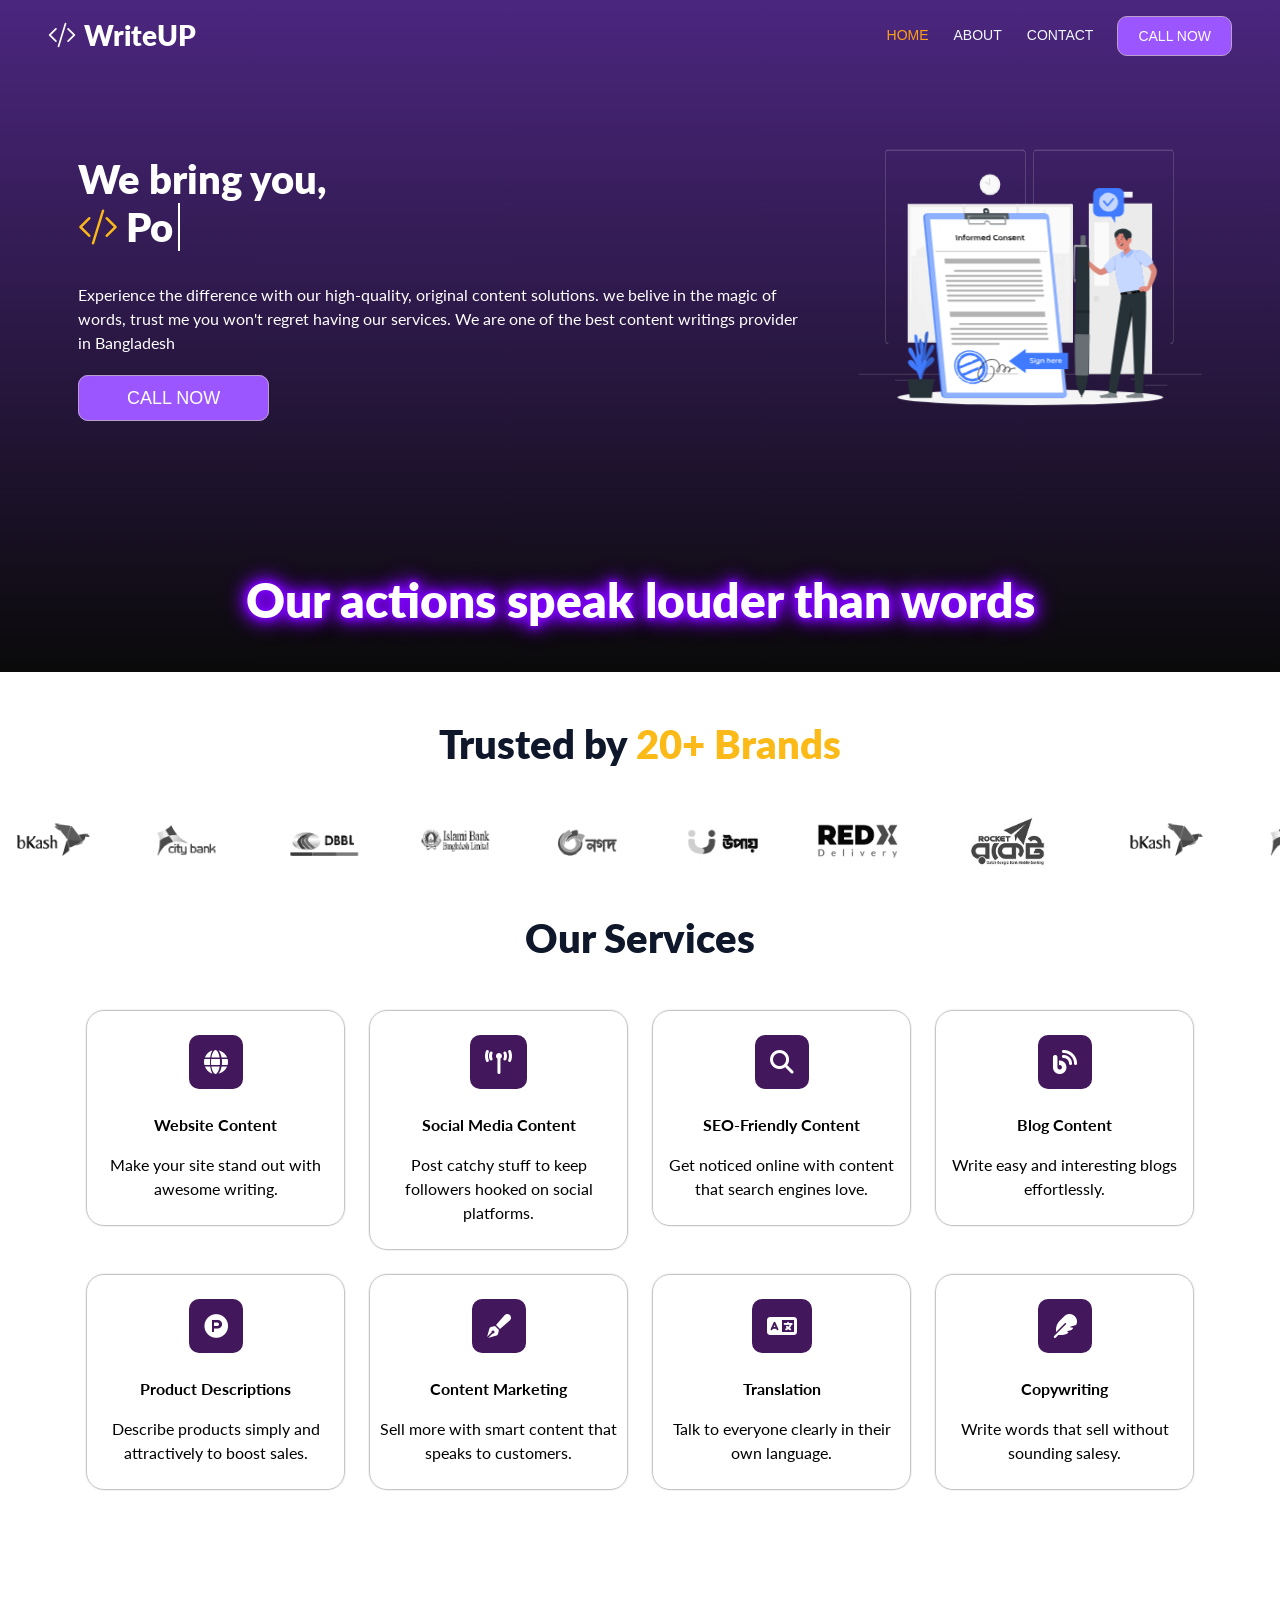
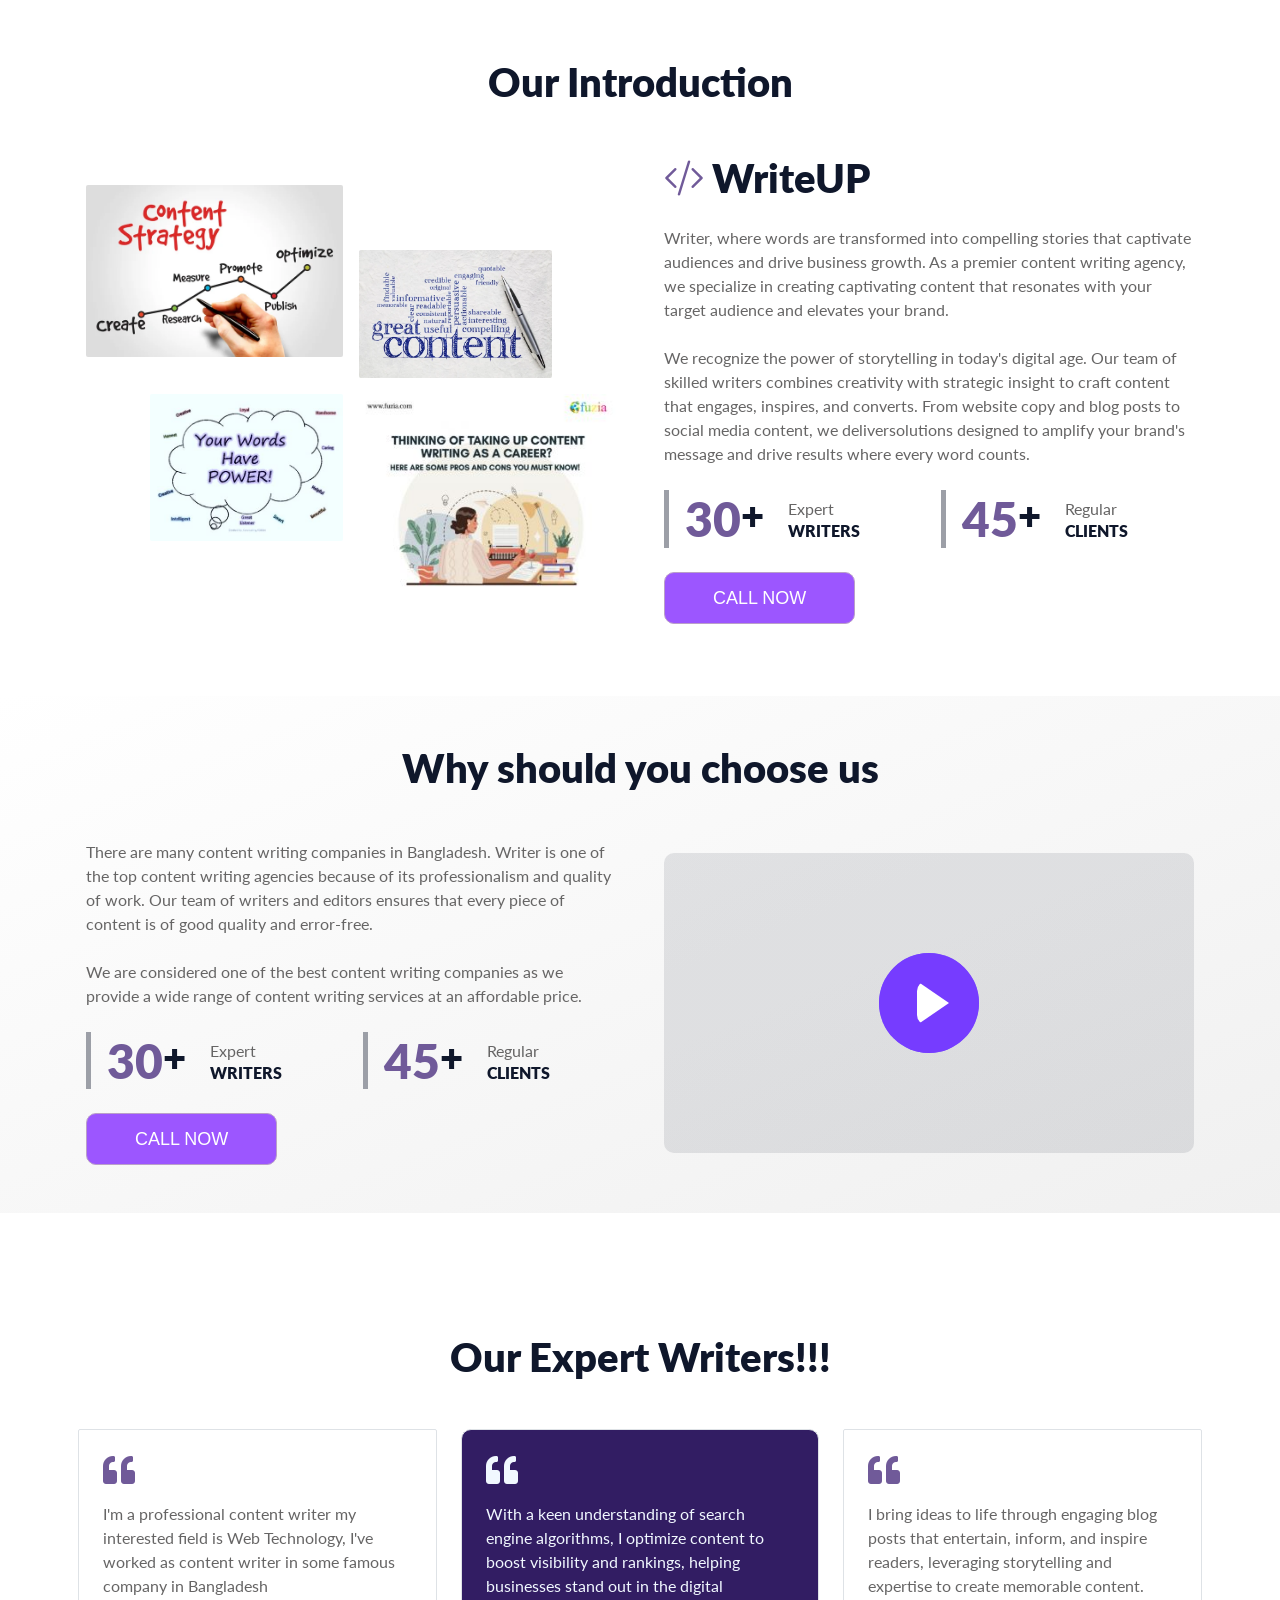
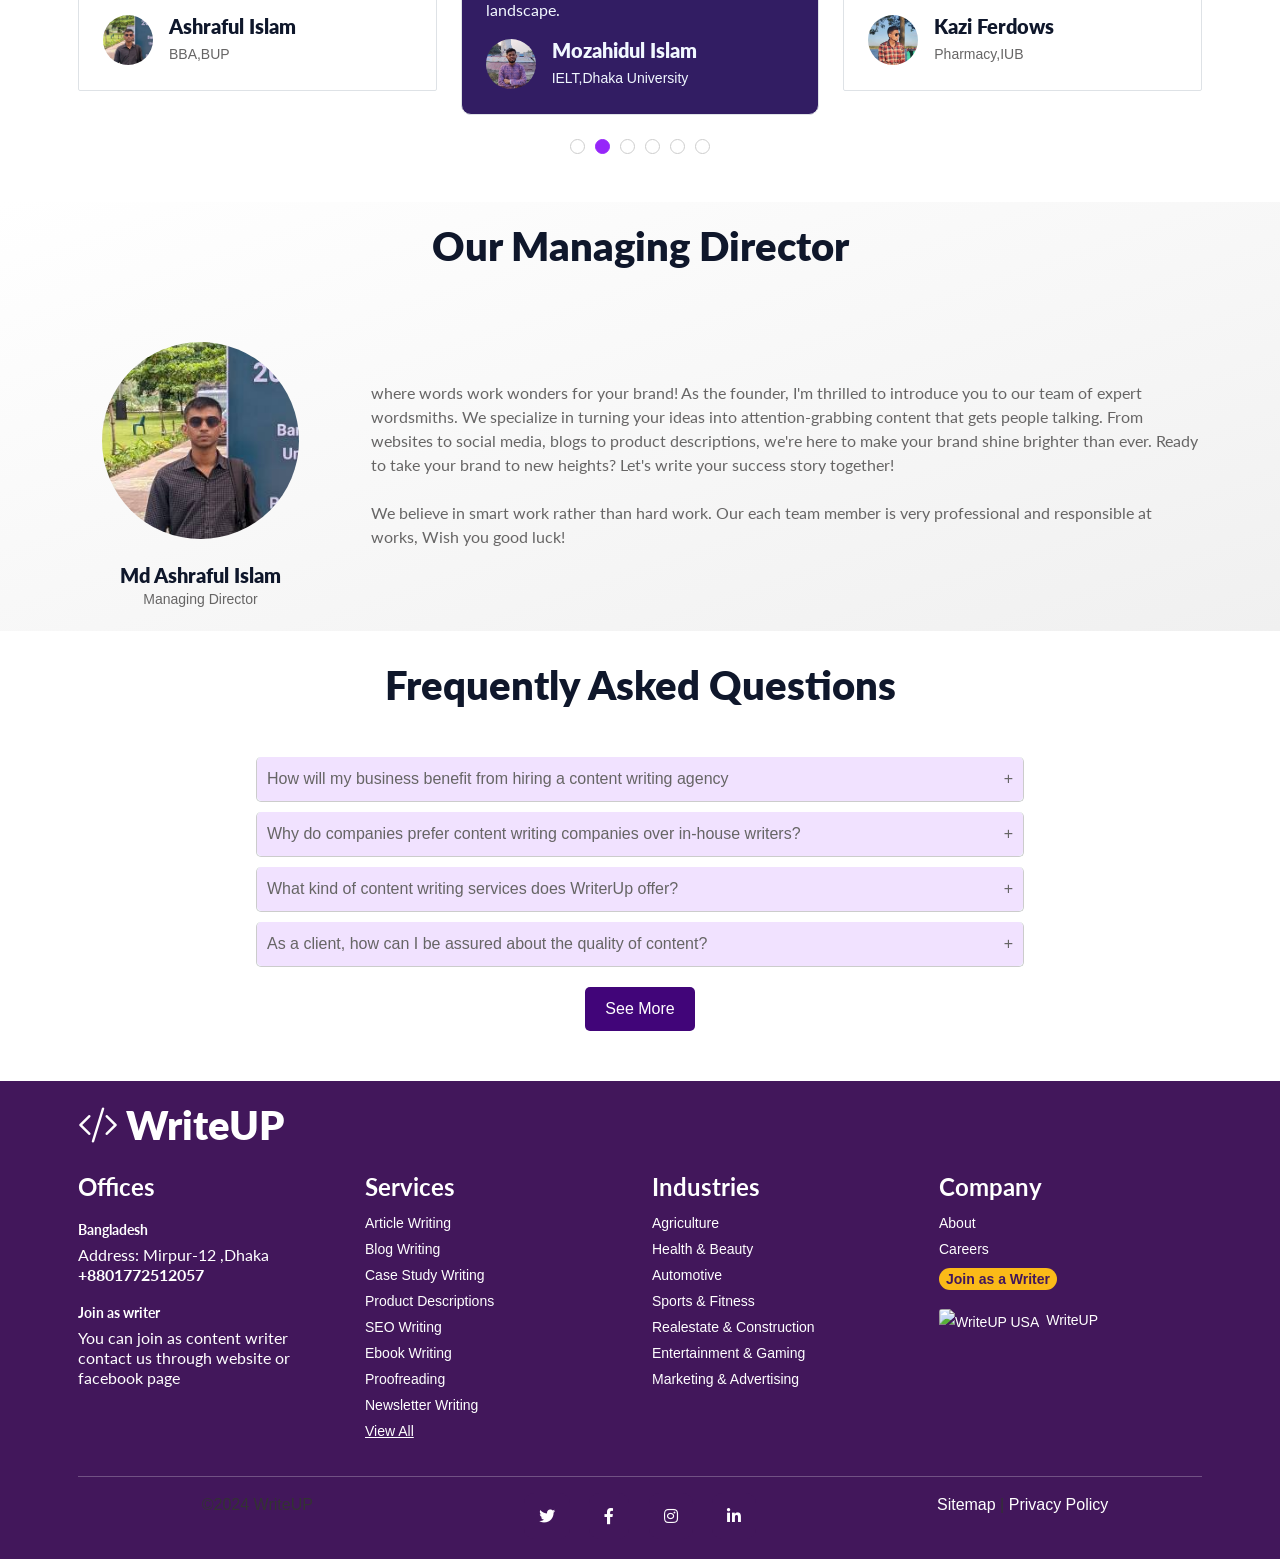
==== index.html @ 4565078a "Initial upload" ====
<!DOCTYPE html>
<html lang="en">

<head>
    <meta charset="utf-8">
    <title>WriteUp</title>
    <meta content="width=device-width, initial-scale=1.0" name="viewport">
    <meta content="" name="keywords">
    <meta content="" name="description">
    <meta name="description" content="Unlock Your Storytelling Potential with WriteUP">
    <meta property="og:title" content="WriteUP">
    <meta property="og:description" content="Unlock Your Storytelling Potential with WriteUP">
    <meta property="og:image" content="https://thumbs.dreamstime.com/b/content-writer-vector-colored-round-illustration-made-outline-icons-dark-background-content-writer-vector-colored-round-122185333.jpg"> 
    <meta property="og:url" content="https://ashraful-19.github.io/writeup">
    <meta property="og:type" content="website">
    <meta property="og:site_name" content="WriteUP">

    <!-- Favicon -->
    <link href="img/favicon.png" rel="icon">
    <link
    href="https://fonts.maateen.me/solaiman-lipi/font.css"
    rel="stylesheet"
  />
  <link href="https://fonts.cdnfonts.com/css/noto-serif-bengali" rel="stylesheet">
  <link rel="preconnect" href="https://fonts.googleapis.com">
  <link rel="preconnect" href="https://fonts.gstatic.com" crossorigin>
  <link href="https://fonts.googleapis.com/css2?family=Lato:ital,wght@0,100;0,300;0,400;0,700;0,900;1,100;1,300;1,400;1,700;1,900&display=swap" rel="stylesheet">

    <link rel="stylesheet" href="https://cdnjs.cloudflare.com/ajax/libs/font-awesome/6.5.1/css/all.min.css" integrity="sha512-DTOQO9RWCH3ppGqcWaEA1BIZOC6xxalwEsw9c2QQeAIftl+Vegovlnee1c9QX4TctnWMn13TZye+giMm8e2LwA==" crossorigin="anonymous" referrerpolicy="no-referrer" />
    <!-- Icon Font Stylesheet -->
    <link href="https://cdnjs.cloudflare.com/D:\Pithai\PithaiWeb\Pithai\index.htmlajax/libs/font-awesome/5.10.0/css/all.min.css" rel="stylesheet">
    <link href="https://cdn.jsdelivr.net/npm/bootstrap-icons@1.4.1/font/bootstrap-icons.css" rel="stylesheet">

    <!-- Libraries Stylesheet -->
    <link href="lib/animate/animate.min.css" rel="stylesheet">
    <link href="lib/owlcarousel/assets/owl.carousel.min.css" rel="stylesheet">
    <link href="lib/tempusdominus/css/tempusdominus-bootstrap-4.min.css" rel="stylesheet" />

    <!-- Customized Bootstrap Stylesheet -->
    <link href="css/bootstrap.min.css" rel="stylesheet">

    <!-- Template Stylesheet -->
    <link href="css/style.css" rel="stylesheet">

    <style>
        .navbar-dark .navbar-toggler {
        color: rgb(255 255 255 / 55%);
        border-color: rgba(255, 255, 255, 0.1);
        border-radius: 10px;
    }

    h1,h2,h3,h4,h5,h6,p{
        font-family: Lato!important;
    }
    </style>
    
</head>

<body>
    <div class="container-xxl bg-white p-0">
       <!-- Spinner Start -->
       <div id="spinner" class="show bg-white position-fixed translate-middle w-100 vh-100 top-50 start-50 d-flex align-items-center justify-content-center">
        <div class="spinner-border text-primary" style="width: 3rem; height: 3rem;" role="status">
            <span class="sr-only">Loading...</span>
        </div>
    </div>
    <!-- Spinner End -->


        <!-- Navbar & Hero Start -->
        <div class="container-xxl position-relative p-0">
            <nav class="navbar navbar-expand-lg navbar-dark px-4 px-lg-5 py-3 py-lg-0" style="background-color: #2b1539;">
                <a href="/" class="navbar-brand p-0">
                    <h3 class="mb-0 text-white"><i class="bi bi-code-slash me-2"></i>WriteUP</h3>
                </a>
                <button class="navbar-toggler" type="button" data-bs-toggle="collapse" data-bs-target="#navbarCollapse">
                    <span class="navbar-toggler-icon"></span>
                </button>
                <style>
                    .navbar-collapse a{
                        font-size: 14px!important;
                    }
                </style>
                <div class="collapse navbar-collapse" id="navbarCollapse">
                    <div class="navbar-nav ms-auto py-0 pe-4 dark-color">
                        <a href="index.html" class="nav-item nav-link active">Home</a>
                        <a href="about.html" class="nav-item nav-link">About</a>
                        <a href="contact.html" class="nav-item nav-link">Contact</a>
                    </div>
                    <a href="https://wa.me/+8801839886977" class="custom-btn btn" >Call now</a>
                </div>
            </nav>

            <div class="container-xxl py-3  hero-header mb-5">
                <div class="container my-5 py-5">
                    <div class="row align-items-center g-5">
                        <div class="col-lg-8 text-center text-lg-start">
                            <h4 class="display-6 text-white animated slideInLeft"><span hidden>.</span>We bring you,<br><i class="bi bi-code-slash me-2" style="color: #FBBA18;"></i><span class="typewriter"></span></h4>
 <br>                           
                            <p class="text-white animated slideInLeft mb-4 pb-2" >Experience the difference with our high-quality, original content solutions. we belive in the magic of words, trust me you won't regret having our services. We are one of the best content writings provider in Bangladesh</p>
                            <a href="https://wa.me/+8801839886977" class="custom-btn px-sm-5 animated slideInLeft mt-5">Call now</a>
                        </div>
                        <div class="col-lg-4 text-center text-lg-end mx-auto overflow-hidden">

<svg class="animated" id="freepik_stories-consent" xmlns="http://www.w3.org/2000/svg" viewBox="0 0 500 500" version="1.1" xmlns:xlink="http://www.w3.org/1999/xlink" xmlns:svgjs="http://svgjs.com/svgjs"><style>svg#freepik_stories-consent:not(.animated) .animable {opacity: 0;}svg#freepik_stories-consent.animated #freepik--background-complete--inject-2 {animation: 1.0s 1 forwards cubic-bezier(.36,-0.01,.5,1.38) slideDown,3s Infinite  linear floating;animation-delay: 0s,1s;}svg#freepik_stories-consent.animated #freepik--Character--inject-2 {animation: 1.5s Infinite  linear wind;animation-delay: 0s;}            @keyframes slideDown {                0% {                    opacity: 0;                    transform: translateY(-30px);                }                100% {                    opacity: 1;                    transform: translateY(0);                }            }                    @keyframes floating {                0% {                    opacity: 1;                    transform: translateY(0px);                }                50% {                    transform: translateY(-10px);                }                100% {                    opacity: 1;                    transform: translateY(0px);                }            }                    @keyframes wind {                0% {                    transform: rotate( 0deg );                }                25% {                    transform: rotate( 1deg );                }                75% {                    transform: rotate( -1deg );                }            }        </style><g id="freepik--background-complete--inject-2" class="animable" style="transform-origin: 250px 228.23px;"><rect y="382.4" width="500" height="0.25" style="fill: rgb(235, 235, 235); transform-origin: 250px 382.525px;" id="elm8qqbhlmc3c" class="animable"></rect><rect x="416.78" y="398.49" width="33.12" height="0.25" style="fill: rgb(235, 235, 235); transform-origin: 433.34px 398.615px;" id="elyec2ftgc3" class="animable"></rect><rect x="322.53" y="401.21" width="8.69" height="0.25" style="fill: rgb(235, 235, 235); transform-origin: 326.875px 401.335px;" id="el4qnjpi9lvii" class="animable"></rect><rect x="396.59" y="389.21" width="19.19" height="0.25" style="fill: rgb(235, 235, 235); transform-origin: 406.185px 389.335px;" id="elsse7y4m897q" class="animable"></rect><rect x="52.46" y="390.89" width="43.19" height="0.25" style="fill: rgb(235, 235, 235); transform-origin: 74.055px 391.015px;" id="elh1a5yuk7m4g" class="animable"></rect><rect x="104.56" y="390.89" width="6.33" height="0.25" style="fill: rgb(235, 235, 235); transform-origin: 107.725px 391.015px;" id="eledgey1bbtz" class="animable"></rect><rect x="131.47" y="395.11" width="93.68" height="0.25" style="fill: rgb(235, 235, 235); transform-origin: 178.31px 395.235px;" id="eld5xr7xaxhd" class="animable"></rect><path d="M237,337.8H43.91a5.71,5.71,0,0,1-5.7-5.71V60.66A5.71,5.71,0,0,1,43.91,55H237a5.71,5.71,0,0,1,5.71,5.71V332.09A5.71,5.71,0,0,1,237,337.8ZM43.91,55.2a5.46,5.46,0,0,0-5.45,5.46V332.09a5.46,5.46,0,0,0,5.45,5.46H237a5.47,5.47,0,0,0,5.46-5.46V60.66A5.47,5.47,0,0,0,237,55.2Z" style="fill: rgb(235, 235, 235); transform-origin: 140.46px 196.4px;" id="el36r3670bluv" class="animable"></path><path d="M453.31,337.8H260.21a5.72,5.72,0,0,1-5.71-5.71V60.66A5.72,5.72,0,0,1,260.21,55h193.1A5.71,5.71,0,0,1,459,60.66V332.09A5.71,5.71,0,0,1,453.31,337.8ZM260.21,55.2a5.47,5.47,0,0,0-5.46,5.46V332.09a5.47,5.47,0,0,0,5.46,5.46h193.1a5.47,5.47,0,0,0,5.46-5.46V60.66a5.47,5.47,0,0,0-5.46-5.46Z" style="fill: rgb(235, 235, 235); transform-origin: 356.75px 196.4px;" id="elry2hwsclp7n" class="animable"></path><rect x="71.08" y="134.05" width="240.15" height="202.37" style="fill: rgb(235, 235, 235); transform-origin: 191.155px 235.235px;" id="el3z3dx9wf3su" class="animable"></rect><rect x="74.95" y="138.42" width="236.29" height="193.22" style="fill: rgb(250, 250, 250); transform-origin: 193.095px 235.03px;" id="el0gh08xscszq" class="animable"></rect><polygon points="311.24 206.53 277.91 206.53 277.91 196.03 271.79 196.03 271.79 142.79 269.16 142.79 269.16 196.03 260.42 196.03 260.42 206.53 256.92 206.53 256.92 259.02 238.54 259.02 238.54 243.27 244.67 243.27 244.67 240.65 238.54 240.65 238.54 236.28 221.05 236.28 221.05 196.03 216.67 196.03 216.67 189.91 195.68 189.91 195.68 196.03 193.05 196.03 193.05 252.02 183.43 252.02 183.43 277.39 178.18 277.39 178.18 257.27 173.81 257.27 173.81 252.02 164.18 252.02 164.18 233.65 158.94 233.65 158.94 221.4 152.81 221.4 152.81 203.03 150.19 203.03 150.19 221.4 144.06 221.4 144.06 233.65 138.81 233.65 138.81 252.02 129.19 252.02 129.19 257.27 124.82 257.27 124.82 277.39 118.69 277.39 118.69 224.03 116.07 224.03 116.07 242.4 108.19 242.4 108.19 277.39 104.7 277.39 104.7 210.03 102.07 210.03 102.07 184.66 99.45 184.66 99.45 193.77 83.7 201.13 83.7 210.03 76.7 210.03 76.7 277.39 74.95 277.39 74.95 331.63 311.24 331.63 311.24 206.53" style="fill: rgb(240, 240, 240); transform-origin: 193.095px 237.21px;" id="elburagocfmhh" class="animable"></polygon><rect x="291.31" y="209.27" width="2.48" height="2.48" style="fill: rgb(245, 245, 245); transform-origin: 292.55px 210.51px;" id="ela690kzrt3zh" class="animable"></rect><rect x="291.31" y="213.43" width="2.48" height="2.48" style="fill: rgb(245, 245, 245); transform-origin: 292.55px 214.67px;" id="eltzo4537ttkr" class="animable"></rect><rect x="291.31" y="230.05" width="2.48" height="2.48" style="fill: rgb(245, 245, 245); transform-origin: 292.55px 231.29px;" id="el3a4zsm13j9j" class="animable"></rect><rect x="291.31" y="234.21" width="2.48" height="2.48" style="fill: rgb(245, 245, 245); transform-origin: 292.55px 235.45px;" id="elpqdplwpxsfc" class="animable"></rect><rect x="291.31" y="238.36" width="2.48" height="2.48" style="fill: rgb(245, 245, 245); transform-origin: 292.55px 239.6px;" id="el2tqc1ncu60q" class="animable"></rect><rect x="291.31" y="250.83" width="2.48" height="2.48" style="fill: rgb(245, 245, 245); transform-origin: 292.55px 252.07px;" id="elfcies7zdi84" class="animable"></rect><rect x="291.31" y="254.98" width="2.48" height="2.48" style="fill: rgb(245, 245, 245); transform-origin: 292.55px 256.22px;" id="elzkig9kufu7" class="animable"></rect><rect x="287.37" y="225.9" width="2.48" height="2.48" style="fill: rgb(245, 245, 245); transform-origin: 288.61px 227.14px;" id="elp02nvzv1rwe" class="animable"></rect><rect x="287.37" y="230.05" width="2.48" height="2.48" style="fill: rgb(245, 245, 245); transform-origin: 288.61px 231.29px;" id="elxymypmpfgkj" class="animable"></rect><rect x="287.37" y="234.21" width="2.48" height="2.48" style="fill: rgb(245, 245, 245); transform-origin: 288.61px 235.45px;" id="el2710s3e2vrh" class="animable"></rect><rect x="287.37" y="238.36" width="2.48" height="2.48" style="fill: rgb(245, 245, 245); transform-origin: 288.61px 239.6px;" id="elltaqrsf6h0h" class="animable"></rect><rect x="287.37" y="242.52" width="2.48" height="2.48" style="fill: rgb(245, 245, 245); transform-origin: 288.61px 243.76px;" id="elawjdcqaqokg" class="animable"></rect><rect x="287.37" y="250.83" width="2.48" height="2.48" style="fill: rgb(245, 245, 245); transform-origin: 288.61px 252.07px;" id="el7p1vr0f0ptl" class="animable"></rect><rect x="287.37" y="254.98" width="2.48" height="2.48" style="fill: rgb(245, 245, 245); transform-origin: 288.61px 256.22px;" id="elh5btyvu8agg" class="animable"></rect><rect x="283.43" y="209.27" width="2.48" height="2.48" style="fill: rgb(245, 245, 245); transform-origin: 284.67px 210.51px;" id="els8xw74y971" class="animable"></rect><rect x="283.43" y="213.43" width="2.48" height="2.48" style="fill: rgb(245, 245, 245); transform-origin: 284.67px 214.67px;" id="eloyyb0wzrpd" class="animable"></rect><rect x="283.43" y="217.58" width="2.48" height="2.48" style="fill: rgb(245, 245, 245); transform-origin: 284.67px 218.82px;" id="el3qjjccf98g4" class="animable"></rect><rect x="283.43" y="221.74" width="2.48" height="2.48" style="fill: rgb(245, 245, 245); transform-origin: 284.67px 222.98px;" id="elrd95nn7obff" class="animable"></rect><rect x="283.43" y="225.9" width="2.48" height="2.48" style="fill: rgb(245, 245, 245); transform-origin: 284.67px 227.14px;" id="el2z6tn4cv10r" class="animable"></rect><rect x="283.43" y="230.05" width="2.48" height="2.48" style="fill: rgb(245, 245, 245); transform-origin: 284.67px 231.29px;" id="elpr23zejwma" class="animable"></rect><rect x="283.43" y="234.21" width="2.48" height="2.48" style="fill: rgb(245, 245, 245); transform-origin: 284.67px 235.45px;" id="el0an5hdadtnsa" class="animable"></rect><rect x="283.43" y="238.36" width="2.48" height="2.48" style="fill: rgb(245, 245, 245); transform-origin: 284.67px 239.6px;" id="elv26yksp3yfj" class="animable"></rect><rect x="283.43" y="242.52" width="2.48" height="2.48" style="fill: rgb(245, 245, 245); transform-origin: 284.67px 243.76px;" id="elz6anly1ru1r" class="animable"></rect><rect x="283.43" y="246.67" width="2.48" height="2.48" style="fill: rgb(245, 245, 245); transform-origin: 284.67px 247.91px;" id="el1ghqkc6s4sg" class="animable"></rect><rect x="283.43" y="254.98" width="2.48" height="2.48" style="fill: rgb(245, 245, 245); transform-origin: 284.67px 256.22px;" id="elyw6tewspobn" class="animable"></rect><rect x="279.5" y="209.27" width="2.48" height="2.48" style="fill: rgb(245, 245, 245); transform-origin: 280.74px 210.51px;" id="elhd3un674din" class="animable"></rect><rect x="279.5" y="213.43" width="2.48" height="2.48" style="fill: rgb(245, 245, 245); transform-origin: 280.74px 214.67px;" id="elgx86bjm6b98" class="animable"></rect><rect x="279.5" y="217.58" width="2.48" height="2.48" style="fill: rgb(245, 245, 245); transform-origin: 280.74px 218.82px;" id="elyfj897qz8kb" class="animable"></rect><rect x="279.5" y="221.74" width="2.48" height="2.48" style="fill: rgb(245, 245, 245); transform-origin: 280.74px 222.98px;" id="el0afjk5emoe8i" class="animable"></rect><rect x="279.5" y="225.9" width="2.48" height="2.48" style="fill: rgb(245, 245, 245); transform-origin: 280.74px 227.14px;" id="elsyuu0oud2cp" class="animable"></rect><rect x="279.5" y="230.05" width="2.48" height="2.48" style="fill: rgb(245, 245, 245); transform-origin: 280.74px 231.29px;" id="elurtfy15sfpr" class="animable"></rect><rect x="279.5" y="234.21" width="2.48" height="2.48" style="fill: rgb(245, 245, 245); transform-origin: 280.74px 235.45px;" id="elv0ikegsmrbi" class="animable"></rect><rect x="279.5" y="271.61" width="2.48" height="2.48" style="fill: rgb(245, 245, 245); transform-origin: 280.74px 272.85px;" id="el53tkq2103g" class="animable"></rect><rect x="275.56" y="209.27" width="2.48" height="2.48" style="fill: rgb(245, 245, 245); transform-origin: 276.8px 210.51px;" id="elwlm4xhz7f4o" class="animable"></rect><rect x="275.56" y="213.43" width="2.48" height="2.48" style="fill: rgb(245, 245, 245); transform-origin: 276.8px 214.67px;" id="elwo3rkvbui19" class="animable"></rect><rect x="275.56" y="217.58" width="2.48" height="2.48" style="fill: rgb(245, 245, 245); transform-origin: 276.8px 218.82px;" id="elyxhwih3qnyi" class="animable"></rect><rect x="275.56" y="221.74" width="2.48" height="2.48" style="fill: rgb(245, 245, 245); transform-origin: 276.8px 222.98px;" id="elem9nydvadjv" class="animable"></rect><rect x="275.56" y="225.9" width="2.48" height="2.48" style="fill: rgb(245, 245, 245); transform-origin: 276.8px 227.14px;" id="elwjx34dxp5l" class="animable"></rect><rect x="275.56" y="230.05" width="2.48" height="2.48" style="fill: rgb(245, 245, 245); transform-origin: 276.8px 231.29px;" id="elorh64v4chzi" class="animable"></rect><rect x="275.56" y="234.21" width="2.48" height="2.48" style="fill: rgb(245, 245, 245); transform-origin: 276.8px 235.45px;" id="elx7snvis60x" class="animable"></rect><rect x="275.56" y="238.36" width="2.48" height="2.48" style="fill: rgb(245, 245, 245); transform-origin: 276.8px 239.6px;" id="elubnstk59bs" class="animable"></rect><rect x="275.56" y="263.29" width="2.48" height="2.48" style="fill: rgb(245, 245, 245); transform-origin: 276.8px 264.53px;" id="el3r1umu8v73m" class="animable"></rect><rect x="275.56" y="267.45" width="2.48" height="2.48" style="fill: rgb(245, 245, 245); transform-origin: 276.8px 268.69px;" id="el07k6t7sngeis" class="animable"></rect><rect x="275.56" y="271.61" width="2.48" height="2.48" style="fill: rgb(245, 245, 245); transform-origin: 276.8px 272.85px;" id="elzdfkzkrmw4s" class="animable"></rect><rect x="275.56" y="275.76" width="2.48" height="2.48" style="fill: rgb(245, 245, 245); transform-origin: 276.8px 277px;" id="el23or847jycx" class="animable"></rect><rect x="275.56" y="292.38" width="2.48" height="2.48" style="fill: rgb(245, 245, 245); transform-origin: 276.8px 293.62px;" id="el420h0i9sv1n" class="animable"></rect><rect x="271.62" y="209.27" width="2.48" height="2.48" style="fill: rgb(245, 245, 245); transform-origin: 272.86px 210.51px;" id="elml5dccdsnr" class="animable"></rect><rect x="271.62" y="213.43" width="2.48" height="2.48" style="fill: rgb(245, 245, 245); transform-origin: 272.86px 214.67px;" id="elrm7wu7yduy" class="animable"></rect><rect x="271.62" y="217.58" width="2.48" height="2.48" style="fill: rgb(245, 245, 245); transform-origin: 272.86px 218.82px;" id="el4gpp7e4ao3l" class="animable"></rect><rect x="271.62" y="221.74" width="2.48" height="2.48" style="fill: rgb(245, 245, 245); transform-origin: 272.86px 222.98px;" id="el0jbt0r7plcq9" class="animable"></rect><rect x="271.62" y="225.9" width="2.48" height="2.48" style="fill: rgb(245, 245, 245); transform-origin: 272.86px 227.14px;" id="elgfw29jg4tsq" class="animable"></rect><rect x="271.62" y="230.05" width="2.48" height="2.48" style="fill: rgb(245, 245, 245); transform-origin: 272.86px 231.29px;" id="elulb5yatl43" class="animable"></rect><rect x="271.62" y="234.21" width="2.48" height="2.48" style="fill: rgb(245, 245, 245); transform-origin: 272.86px 235.45px;" id="ele3u8a42pfij" class="animable"></rect><rect x="271.62" y="238.36" width="2.48" height="2.48" style="fill: rgb(245, 245, 245); transform-origin: 272.86px 239.6px;" id="ele89v6asnti9" class="animable"></rect><rect x="271.62" y="242.52" width="2.48" height="2.48" style="fill: rgb(245, 245, 245); transform-origin: 272.86px 243.76px;" id="eleff3bx2p5m" class="animable"></rect><rect x="271.62" y="246.67" width="2.48" height="2.48" style="fill: rgb(245, 245, 245); transform-origin: 272.86px 247.91px;" id="elucoqdlg0fnd" class="animable"></rect><rect x="271.62" y="259.14" width="2.48" height="2.48" style="fill: rgb(245, 245, 245); transform-origin: 272.86px 260.38px;" id="elgjbrcy4ygk" class="animable"></rect><rect x="271.62" y="263.29" width="2.48" height="2.48" style="fill: rgb(245, 245, 245); transform-origin: 272.86px 264.53px;" id="elb721y1oqma6" class="animable"></rect><rect x="271.62" y="267.45" width="2.48" height="2.48" style="fill: rgb(245, 245, 245); transform-origin: 272.86px 268.69px;" id="elck91y2lnnk9" class="animable"></rect><rect x="271.62" y="271.61" width="2.48" height="2.48" style="fill: rgb(245, 245, 245); transform-origin: 272.86px 272.85px;" id="elwmq4xgj5s4r" class="animable"></rect><rect x="271.62" y="275.76" width="2.48" height="2.48" style="fill: rgb(245, 245, 245); transform-origin: 272.86px 277px;" id="elg7qhm4tbkyu" class="animable"></rect><rect x="271.62" y="292.38" width="2.48" height="2.48" style="fill: rgb(245, 245, 245); transform-origin: 272.86px 293.62px;" id="elw4yi245iosi" class="animable"></rect><rect x="267.69" y="209.27" width="2.48" height="2.48" style="fill: rgb(245, 245, 245); transform-origin: 268.93px 210.51px;" id="el8nu7cuq41w3" class="animable"></rect><rect x="267.69" y="213.43" width="2.48" height="2.48" style="fill: rgb(245, 245, 245); transform-origin: 268.93px 214.67px;" id="el1yu5b7mltur" class="animable"></rect><rect x="267.69" y="217.58" width="2.48" height="2.48" style="fill: rgb(245, 245, 245); transform-origin: 268.93px 218.82px;" id="els1phifbre3t" class="animable"></rect><rect x="267.69" y="221.74" width="2.48" height="2.48" style="fill: rgb(245, 245, 245); transform-origin: 268.93px 222.98px;" id="elfwfjaaoqfy" class="animable"></rect><rect x="267.69" y="225.9" width="2.48" height="2.48" style="fill: rgb(245, 245, 245); transform-origin: 268.93px 227.14px;" id="elvk9rl52oz4s" class="animable"></rect><rect x="267.69" y="230.05" width="2.48" height="2.48" style="fill: rgb(245, 245, 245); transform-origin: 268.93px 231.29px;" id="eld8ihhttd3wf" class="animable"></rect><rect x="267.69" y="234.21" width="2.48" height="2.48" style="fill: rgb(245, 245, 245); transform-origin: 268.93px 235.45px;" id="el9co1bb8iejm" class="animable"></rect><rect x="267.69" y="238.36" width="2.48" height="2.48" style="fill: rgb(245, 245, 245); transform-origin: 268.93px 239.6px;" id="elbf8vsi0wd0n" class="animable"></rect><rect x="267.69" y="242.52" width="2.48" height="2.48" style="fill: rgb(245, 245, 245); transform-origin: 268.93px 243.76px;" id="elnib3ewa7nh" class="animable"></rect><rect x="267.69" y="246.67" width="2.48" height="2.48" style="fill: rgb(245, 245, 245); transform-origin: 268.93px 247.91px;" id="elbv4q9yt7c3w" class="animable"></rect><rect x="267.69" y="250.83" width="2.48" height="2.48" style="fill: rgb(245, 245, 245); transform-origin: 268.93px 252.07px;" id="el1oxhgnxhw3m" class="animable"></rect><rect x="267.69" y="254.98" width="2.48" height="2.48" style="fill: rgb(245, 245, 245); transform-origin: 268.93px 256.22px;" id="el367lenhcm2v" class="animable"></rect><rect x="267.69" y="259.14" width="2.48" height="2.48" style="fill: rgb(245, 245, 245); transform-origin: 268.93px 260.38px;" id="el0ew5sequ0zer" class="animable"></rect><rect x="267.69" y="263.29" width="2.48" height="2.48" style="fill: rgb(245, 245, 245); transform-origin: 268.93px 264.53px;" id="el1l7nnjbkxzy" class="animable"></rect><rect x="267.69" y="267.45" width="2.48" height="2.48" style="fill: rgb(245, 245, 245); transform-origin: 268.93px 268.69px;" id="elge6h6hyuigs" class="animable"></rect><rect x="267.69" y="271.61" width="2.48" height="2.48" style="fill: rgb(245, 245, 245); transform-origin: 268.93px 272.85px;" id="ellnacvxcry2s" class="animable"></rect><rect x="267.69" y="275.76" width="2.48" height="2.48" style="fill: rgb(245, 245, 245); transform-origin: 268.93px 277px;" id="elxfe8myyimf" class="animable"></rect><rect x="267.69" y="279.92" width="2.48" height="2.48" style="fill: rgb(245, 245, 245); transform-origin: 268.93px 281.16px;" id="eldebjnlmqw88" class="animable"></rect><rect x="263.75" y="209.27" width="2.48" height="2.48" style="fill: rgb(245, 245, 245); transform-origin: 264.99px 210.51px;" id="el40v4ae611y4" class="animable"></rect><rect x="263.75" y="213.43" width="2.48" height="2.48" style="fill: rgb(245, 245, 245); transform-origin: 264.99px 214.67px;" id="el4mzzzhylyro" class="animable"></rect><rect x="263.75" y="217.58" width="2.48" height="2.48" style="fill: rgb(245, 245, 245); transform-origin: 264.99px 218.82px;" id="elxj9j99oag5n" class="animable"></rect><rect x="263.75" y="221.74" width="2.48" height="2.48" style="fill: rgb(245, 245, 245); transform-origin: 264.99px 222.98px;" id="el7amo3a9jahk" class="animable"></rect><rect x="263.75" y="225.9" width="2.48" height="2.48" style="fill: rgb(245, 245, 245); transform-origin: 264.99px 227.14px;" id="elqy0ms1c48to" class="animable"></rect><rect x="263.75" y="230.05" width="2.48" height="2.48" style="fill: rgb(245, 245, 245); transform-origin: 264.99px 231.29px;" id="eld0eynqz83s" class="animable"></rect><rect x="263.75" y="234.21" width="2.48" height="2.48" style="fill: rgb(245, 245, 245); transform-origin: 264.99px 235.45px;" id="elr2knl8lea9f" class="animable"></rect><rect x="263.75" y="238.36" width="2.48" height="2.48" style="fill: rgb(245, 245, 245); transform-origin: 264.99px 239.6px;" id="elmg5cp2ytnii" class="animable"></rect><rect x="263.75" y="242.52" width="2.48" height="2.48" style="fill: rgb(245, 245, 245); transform-origin: 264.99px 243.76px;" id="elrpuo3x9les" class="animable"></rect><rect x="263.75" y="246.67" width="2.48" height="2.48" style="fill: rgb(245, 245, 245); transform-origin: 264.99px 247.91px;" id="elbho8vxiti7b" class="animable"></rect><rect x="263.75" y="259.14" width="2.48" height="2.48" style="fill: rgb(245, 245, 245); transform-origin: 264.99px 260.38px;" id="elumv6r1z9yr" class="animable"></rect><rect x="263.75" y="263.29" width="2.48" height="2.48" style="fill: rgb(245, 245, 245); transform-origin: 264.99px 264.53px;" id="ellmqbi9czsjk" class="animable"></rect><rect x="263.75" y="267.45" width="2.48" height="2.48" style="fill: rgb(245, 245, 245); transform-origin: 264.99px 268.69px;" id="el6cu26h8oe0q" class="animable"></rect><rect x="263.75" y="271.61" width="2.48" height="2.48" style="fill: rgb(245, 245, 245); transform-origin: 264.99px 272.85px;" id="ell32a64sh1t" class="animable"></rect><rect x="259.81" y="209.27" width="2.48" height="2.48" style="fill: rgb(245, 245, 245); transform-origin: 261.05px 210.51px;" id="elwyx30n3h9u" class="animable"></rect><rect x="259.81" y="213.43" width="2.48" height="2.48" style="fill: rgb(245, 245, 245); transform-origin: 261.05px 214.67px;" id="eld0q6dnevlul" class="animable"></rect><rect x="259.81" y="217.58" width="2.48" height="2.48" style="fill: rgb(245, 245, 245); transform-origin: 261.05px 218.82px;" id="eli3mg50alyg" class="animable"></rect><rect x="259.81" y="221.74" width="2.48" height="2.48" style="fill: rgb(245, 245, 245); transform-origin: 261.05px 222.98px;" id="el0waze3qg1z29" class="animable"></rect><rect x="259.81" y="225.9" width="2.48" height="2.48" style="fill: rgb(245, 245, 245); transform-origin: 261.05px 227.14px;" id="el8wa1i7ixktm" class="animable"></rect><rect x="259.81" y="230.05" width="2.48" height="2.48" style="fill: rgb(245, 245, 245); transform-origin: 261.05px 231.29px;" id="eldf30m7yeny" class="animable"></rect><rect x="259.81" y="234.21" width="2.48" height="2.48" style="fill: rgb(245, 245, 245); transform-origin: 261.05px 235.45px;" id="eldty5gu11fie" class="animable"></rect><rect x="259.81" y="238.36" width="2.48" height="2.48" style="fill: rgb(245, 245, 245); transform-origin: 261.05px 239.6px;" id="el3jrne1w0cdp" class="animable"></rect><rect x="259.81" y="242.52" width="2.48" height="2.48" style="fill: rgb(245, 245, 245); transform-origin: 261.05px 243.76px;" id="eledzs6tc8hzh" class="animable"></rect><rect x="259.81" y="246.67" width="2.48" height="2.48" style="fill: rgb(245, 245, 245); transform-origin: 261.05px 247.91px;" id="el8u20rgxbo2u" class="animable"></rect><rect x="259.81" y="259.14" width="2.48" height="2.48" style="fill: rgb(245, 245, 245); transform-origin: 261.05px 260.38px;" id="elgynsn8p5ul9" class="animable"></rect><rect x="259.81" y="263.29" width="2.48" height="2.48" style="fill: rgb(245, 245, 245); transform-origin: 261.05px 264.53px;" id="eloilkaujuka" class="animable"></rect><rect x="259.81" y="267.45" width="2.48" height="2.48" style="fill: rgb(245, 245, 245); transform-origin: 261.05px 268.69px;" id="eltcdijeg8ly" class="animable"></rect><rect x="215.49" y="198.48" width="2.48" height="2.48" style="fill: rgb(245, 245, 245); transform-origin: 216.73px 199.72px;" id="elj5ct8s4z7xa" class="animable"></rect><rect x="215.49" y="202.64" width="2.48" height="2.48" style="fill: rgb(245, 245, 245); transform-origin: 216.73px 203.88px;" id="el9alapatweqj" class="animable"></rect><rect x="215.49" y="206.8" width="2.48" height="2.48" style="fill: rgb(245, 245, 245); transform-origin: 216.73px 208.04px;" id="elk8v396ovrq" class="animable"></rect><rect x="215.49" y="210.95" width="2.48" height="2.48" style="fill: rgb(245, 245, 245); transform-origin: 216.73px 212.19px;" id="elvksqbpuxs7j" class="animable"></rect><rect x="215.49" y="215.11" width="2.48" height="2.48" style="fill: rgb(245, 245, 245); transform-origin: 216.73px 216.35px;" id="el3xd77kx90ul" class="animable"></rect><rect x="215.49" y="219.26" width="2.48" height="2.48" style="fill: rgb(245, 245, 245); transform-origin: 216.73px 220.5px;" id="elg9gp6pyrwwb" class="animable"></rect><rect x="215.49" y="223.42" width="2.48" height="2.48" style="fill: rgb(245, 245, 245); transform-origin: 216.73px 224.66px;" id="el882xgddqll6" class="animable"></rect><rect x="215.49" y="227.57" width="2.48" height="2.48" style="fill: rgb(245, 245, 245); transform-origin: 216.73px 228.81px;" id="eloc1ipq24cm" class="animable"></rect><rect x="215.49" y="240.04" width="2.48" height="2.48" style="fill: rgb(245, 245, 245); transform-origin: 216.73px 241.28px;" id="elsde69vdmltn" class="animable"></rect><rect x="215.49" y="244.19" width="2.48" height="2.48" style="fill: rgb(245, 245, 245); transform-origin: 216.73px 245.43px;" id="elbt7ml59jxgj" class="animable"></rect><rect x="211.55" y="198.48" width="2.48" height="2.48" style="fill: rgb(245, 245, 245); transform-origin: 212.79px 199.72px;" id="eluae2wzayu9b" class="animable"></rect><rect x="211.55" y="202.64" width="2.48" height="2.48" style="fill: rgb(245, 245, 245); transform-origin: 212.79px 203.88px;" id="elitijy01u229" class="animable"></rect><rect x="211.55" y="206.8" width="2.48" height="2.48" style="fill: rgb(245, 245, 245); transform-origin: 212.79px 208.04px;" id="eljb387cl96f" class="animable"></rect><rect x="211.55" y="210.95" width="2.48" height="2.48" style="fill: rgb(245, 245, 245); transform-origin: 212.79px 212.19px;" id="elf6fw89y846d" class="animable"></rect><rect x="211.55" y="215.11" width="2.48" height="2.48" style="fill: rgb(245, 245, 245); transform-origin: 212.79px 216.35px;" id="ellkm8p8lytkq" class="animable"></rect><rect x="211.55" y="219.26" width="2.48" height="2.48" style="fill: rgb(245, 245, 245); transform-origin: 212.79px 220.5px;" id="elr2kr06mnu8o" class="animable"></rect><rect x="211.55" y="223.42" width="2.48" height="2.48" style="fill: rgb(245, 245, 245); transform-origin: 212.79px 224.66px;" id="el59ozktwwp2x" class="animable"></rect><rect x="211.55" y="227.57" width="2.48" height="2.48" style="fill: rgb(245, 245, 245); transform-origin: 212.79px 228.81px;" id="elv8htybszf1" class="animable"></rect><rect x="211.55" y="244.19" width="2.48" height="2.48" style="fill: rgb(245, 245, 245); transform-origin: 212.79px 245.43px;" id="elldx5oycdfgd" class="animable"></rect><rect x="207.62" y="198.48" width="2.48" height="2.48" style="fill: rgb(245, 245, 245); transform-origin: 208.86px 199.72px;" id="eljpenbgah2di" class="animable"></rect><rect x="207.62" y="202.64" width="2.48" height="2.48" style="fill: rgb(245, 245, 245); transform-origin: 208.86px 203.88px;" id="elax3go44iens" class="animable"></rect><rect x="207.62" y="206.8" width="2.48" height="2.48" style="fill: rgb(245, 245, 245); transform-origin: 208.86px 208.04px;" id="elwqwauyg764g" class="animable"></rect><rect x="207.62" y="210.95" width="2.48" height="2.48" style="fill: rgb(245, 245, 245); transform-origin: 208.86px 212.19px;" id="ellkb77b1uqm" class="animable"></rect><rect x="207.62" y="215.11" width="2.48" height="2.48" style="fill: rgb(245, 245, 245); transform-origin: 208.86px 216.35px;" id="elyz3ar9b29ck" class="animable"></rect><rect x="207.62" y="219.26" width="2.48" height="2.48" style="fill: rgb(245, 245, 245); transform-origin: 208.86px 220.5px;" id="elzopl7xhh9qe" class="animable"></rect><rect x="207.62" y="223.42" width="2.48" height="2.48" style="fill: rgb(245, 245, 245); transform-origin: 208.86px 224.66px;" id="el94xgnrakuid" class="animable"></rect><rect x="207.62" y="227.57" width="2.48" height="2.48" style="fill: rgb(245, 245, 245); transform-origin: 208.86px 228.81px;" id="elq2znjvqhbpp" class="animable"></rect><rect x="203.68" y="198.48" width="2.48" height="2.48" style="fill: rgb(245, 245, 245); transform-origin: 204.92px 199.72px;" id="elmo518scihb" class="animable"></rect><rect x="203.68" y="202.64" width="2.48" height="2.48" style="fill: rgb(245, 245, 245); transform-origin: 204.92px 203.88px;" id="elvv5jmg5y7um" class="animable"></rect><rect x="203.68" y="206.8" width="2.48" height="2.48" style="fill: rgb(245, 245, 245); transform-origin: 204.92px 208.04px;" id="el44kcmwo4x2" class="animable"></rect><rect x="203.68" y="210.95" width="2.48" height="2.48" style="fill: rgb(245, 245, 245); transform-origin: 204.92px 212.19px;" id="eltxq8zbdssv" class="animable"></rect><rect x="203.68" y="215.11" width="2.48" height="2.48" style="fill: rgb(245, 245, 245); transform-origin: 204.92px 216.35px;" id="elsrp7psvvm2q" class="animable"></rect><rect x="203.68" y="219.26" width="2.48" height="2.48" style="fill: rgb(245, 245, 245); transform-origin: 204.92px 220.5px;" id="elypgjygu2min" class="animable"></rect><rect x="203.68" y="227.57" width="2.48" height="2.48" style="fill: rgb(245, 245, 245); transform-origin: 204.92px 228.81px;" id="eljysufonul4n" class="animable"></rect><rect x="203.68" y="231.73" width="2.48" height="2.48" style="fill: rgb(245, 245, 245); transform-origin: 204.92px 232.97px;" id="elqqxiwbndskj" class="animable"></rect><rect x="203.68" y="244.19" width="2.48" height="2.48" style="fill: rgb(245, 245, 245); transform-origin: 204.92px 245.43px;" id="ele0yayt23gz" class="animable"></rect><rect x="203.68" y="248.35" width="2.48" height="2.48" style="fill: rgb(245, 245, 245); transform-origin: 204.92px 249.59px;" id="elv3hpldghmw" class="animable"></rect><rect x="203.68" y="252.51" width="2.48" height="2.48" style="fill: rgb(245, 245, 245); transform-origin: 204.92px 253.75px;" id="elpq7jh1by02a" class="animable"></rect><rect x="203.68" y="256.66" width="2.48" height="2.48" style="fill: rgb(245, 245, 245); transform-origin: 204.92px 257.9px;" id="elyziq6w1dmso" class="animable"></rect><rect x="203.68" y="260.82" width="2.48" height="2.48" style="fill: rgb(245, 245, 245); transform-origin: 204.92px 262.06px;" id="eli62c86cwtl" class="animable"></rect><rect x="203.68" y="264.97" width="2.48" height="2.48" style="fill: rgb(245, 245, 245); transform-origin: 204.92px 266.21px;" id="elhyg34ui025q" class="animable"></rect><rect x="203.68" y="269.13" width="2.48" height="2.48" style="fill: rgb(245, 245, 245); transform-origin: 204.92px 270.37px;" id="elmhz2fs1rf" class="animable"></rect><rect x="199.74" y="198.48" width="2.48" height="2.48" style="fill: rgb(245, 245, 245); transform-origin: 200.98px 199.72px;" id="elfz7kbc361d6" class="animable"></rect><rect x="199.74" y="202.64" width="2.48" height="2.48" style="fill: rgb(245, 245, 245); transform-origin: 200.98px 203.88px;" id="elg297kpdgiy" class="animable"></rect><rect x="199.74" y="206.8" width="2.48" height="2.48" style="fill: rgb(245, 245, 245); transform-origin: 200.98px 208.04px;" id="elisohfdqbaj" class="animable"></rect><rect x="199.74" y="210.95" width="2.48" height="2.48" style="fill: rgb(245, 245, 245); transform-origin: 200.98px 212.19px;" id="elpliyo8a71q" class="animable"></rect><rect x="199.74" y="215.11" width="2.48" height="2.48" style="fill: rgb(245, 245, 245); transform-origin: 200.98px 216.35px;" id="eljn47k1fqbth" class="animable"></rect><rect x="199.74" y="219.26" width="2.48" height="2.48" style="fill: rgb(245, 245, 245); transform-origin: 200.98px 220.5px;" id="elou1ori6c1w" class="animable"></rect><rect x="199.74" y="231.73" width="2.48" height="2.48" style="fill: rgb(245, 245, 245); transform-origin: 200.98px 232.97px;" id="eluby5ptso9" class="animable"></rect><rect x="199.74" y="235.88" width="2.48" height="2.48" style="fill: rgb(245, 245, 245); transform-origin: 200.98px 237.12px;" id="elatojud3yvf" class="animable"></rect><rect x="199.74" y="240.04" width="2.48" height="2.48" style="fill: rgb(245, 245, 245); transform-origin: 200.98px 241.28px;" id="el9bt48b9ah3u" class="animable"></rect><rect x="199.74" y="244.19" width="2.48" height="2.48" style="fill: rgb(245, 245, 245); transform-origin: 200.98px 245.43px;" id="el8tab0uxt5wp" class="animable"></rect><rect x="199.74" y="248.35" width="2.48" height="2.48" style="fill: rgb(245, 245, 245); transform-origin: 200.98px 249.59px;" id="el5auyustpdj9" class="animable"></rect><rect x="199.74" y="252.51" width="2.48" height="2.48" style="fill: rgb(245, 245, 245); transform-origin: 200.98px 253.75px;" id="elpamvfly0hgg" class="animable"></rect><rect x="199.74" y="256.66" width="2.48" height="2.48" style="fill: rgb(245, 245, 245); transform-origin: 200.98px 257.9px;" id="el30txdu221fb" class="animable"></rect><rect x="199.74" y="260.82" width="2.48" height="2.48" style="fill: rgb(245, 245, 245); transform-origin: 200.98px 262.06px;" id="eljoqvfhnvoz" class="animable"></rect><rect x="199.74" y="264.97" width="2.48" height="2.48" style="fill: rgb(245, 245, 245); transform-origin: 200.98px 266.21px;" id="el7r8aw3vn9k5" class="animable"></rect><rect x="199.74" y="269.13" width="2.48" height="2.48" style="fill: rgb(245, 245, 245); transform-origin: 200.98px 270.37px;" id="elckn3m9tfcr5" class="animable"></rect><rect x="199.74" y="273.28" width="2.48" height="2.48" style="fill: rgb(245, 245, 245); transform-origin: 200.98px 274.52px;" id="elqxdmbxdhhjc" class="animable"></rect><rect x="199.74" y="281.59" width="2.48" height="2.48" style="fill: rgb(245, 245, 245); transform-origin: 200.98px 282.83px;" id="el7psumstb97t" class="animable"></rect><rect x="195.81" y="198.48" width="2.48" height="2.48" style="fill: rgb(245, 245, 245); transform-origin: 197.05px 199.72px;" id="ela4wejavcfvs" class="animable"></rect><rect x="195.81" y="202.64" width="2.48" height="2.48" style="fill: rgb(245, 245, 245); transform-origin: 197.05px 203.88px;" id="el33galfj9d1i" class="animable"></rect><rect x="195.81" y="206.8" width="2.48" height="2.48" style="fill: rgb(245, 245, 245); transform-origin: 197.05px 208.04px;" id="el95awkq4x0mh" class="animable"></rect><rect x="195.81" y="210.95" width="2.48" height="2.48" style="fill: rgb(245, 245, 245); transform-origin: 197.05px 212.19px;" id="elllj3wepglhd" class="animable"></rect><rect x="195.81" y="215.11" width="2.48" height="2.48" style="fill: rgb(245, 245, 245); transform-origin: 197.05px 216.35px;" id="elxnbm2gglqd" class="animable"></rect><rect x="195.81" y="219.26" width="2.48" height="2.48" style="fill: rgb(245, 245, 245); transform-origin: 197.05px 220.5px;" id="el15k01il5uf5" class="animable"></rect><rect x="195.81" y="231.73" width="2.48" height="2.48" style="fill: rgb(245, 245, 245); transform-origin: 197.05px 232.97px;" id="elqxtlopcallg" class="animable"></rect><rect x="195.81" y="235.88" width="2.48" height="2.48" style="fill: rgb(245, 245, 245); transform-origin: 197.05px 237.12px;" id="elpqbzujtx8fb" class="animable"></rect><rect x="195.81" y="240.04" width="2.48" height="2.48" style="fill: rgb(245, 245, 245); transform-origin: 197.05px 241.28px;" id="elmn46qh4wv6h" class="animable"></rect><rect x="195.81" y="244.19" width="2.48" height="2.48" style="fill: rgb(245, 245, 245); transform-origin: 197.05px 245.43px;" id="elbzre79cvut5" class="animable"></rect><rect x="195.81" y="256.66" width="2.48" height="2.48" style="fill: rgb(245, 245, 245); transform-origin: 197.05px 257.9px;" id="eljjj3o3vf8t" class="animable"></rect><rect x="195.81" y="260.82" width="2.48" height="2.48" style="fill: rgb(245, 245, 245); transform-origin: 197.05px 262.06px;" id="elbslpd3iytcm" class="animable"></rect><rect x="195.81" y="264.97" width="2.48" height="2.48" style="fill: rgb(245, 245, 245); transform-origin: 197.05px 266.21px;" id="eldudxganuu3p" class="animable"></rect><rect x="195.81" y="269.13" width="2.48" height="2.48" style="fill: rgb(245, 245, 245); transform-origin: 197.05px 270.37px;" id="el2hjqpxsotpp" class="animable"></rect><rect x="195.81" y="273.28" width="2.48" height="2.48" style="fill: rgb(245, 245, 245); transform-origin: 197.05px 274.52px;" id="elh705mg9q41" class="animable"></rect><rect x="195.81" y="281.59" width="2.48" height="2.48" style="fill: rgb(245, 245, 245); transform-origin: 197.05px 282.83px;" id="elb20im93odh8" class="animable"></rect><rect x="195.81" y="285.75" width="2.48" height="2.48" style="fill: rgb(245, 245, 245); transform-origin: 197.05px 286.99px;" id="el9gztj9y2cxp" class="animable"></rect><rect x="160.08" y="237.12" width="2.48" height="2.48" style="fill: rgb(245, 245, 245); transform-origin: 161.32px 238.36px;" id="el5on4k74284t" class="animable"></rect><rect x="160.08" y="241.28" width="2.48" height="2.48" style="fill: rgb(245, 245, 245); transform-origin: 161.32px 242.52px;" id="el9um2dskgqk" class="animable"></rect><rect x="160.08" y="245.43" width="2.48" height="2.48" style="fill: rgb(245, 245, 245); transform-origin: 161.32px 246.67px;" id="elufbreumkwxp" class="animable"></rect><rect x="160.08" y="249.59" width="2.48" height="2.48" style="fill: rgb(245, 245, 245); transform-origin: 161.32px 250.83px;" id="elwkglbbma7g" class="animable"></rect><rect x="160.08" y="253.74" width="2.48" height="2.48" style="fill: rgb(245, 245, 245); transform-origin: 161.32px 254.98px;" id="elz97zm14cuvs" class="animable"></rect><rect x="160.08" y="257.9" width="2.48" height="2.48" style="fill: rgb(245, 245, 245); transform-origin: 161.32px 259.14px;" id="elf9l5fpo24wq" class="animable"></rect><rect x="160.08" y="262.06" width="2.48" height="2.48" style="fill: rgb(245, 245, 245); transform-origin: 161.32px 263.3px;" id="elx8hvncr5kq" class="animable"></rect><rect x="160.08" y="274.52" width="2.48" height="2.48" style="fill: rgb(245, 245, 245); transform-origin: 161.32px 275.76px;" id="elqihygqve7pe" class="animable"></rect><rect x="160.08" y="278.68" width="2.48" height="2.48" style="fill: rgb(245, 245, 245); transform-origin: 161.32px 279.92px;" id="el8gz52sae8yu" class="animable"></rect><rect x="160.08" y="282.83" width="2.48" height="2.48" style="fill: rgb(245, 245, 245); transform-origin: 161.32px 284.07px;" id="elgyqvc7k0jvj" class="animable"></rect><rect x="156.15" y="237.12" width="2.48" height="2.48" style="fill: rgb(245, 245, 245); transform-origin: 157.39px 238.36px;" id="elpt72mf3gmms" class="animable"></rect><rect x="156.15" y="241.28" width="2.48" height="2.48" style="fill: rgb(245, 245, 245); transform-origin: 157.39px 242.52px;" id="elf6pjvbhc2bt" class="animable"></rect><rect x="156.15" y="245.43" width="2.48" height="2.48" style="fill: rgb(245, 245, 245); transform-origin: 157.39px 246.67px;" id="el471qxyg9rc9" class="animable"></rect><rect x="156.15" y="249.59" width="2.48" height="2.48" style="fill: rgb(245, 245, 245); transform-origin: 157.39px 250.83px;" id="el8eotb68crhk" class="animable"></rect><rect x="156.15" y="253.74" width="2.48" height="2.48" style="fill: rgb(245, 245, 245); transform-origin: 157.39px 254.98px;" id="elsvlo76nk1ji" class="animable"></rect><rect x="156.15" y="257.9" width="2.48" height="2.48" style="fill: rgb(245, 245, 245); transform-origin: 157.39px 259.14px;" id="elov2glnyhomk" class="animable"></rect><rect x="156.15" y="262.06" width="2.48" height="2.48" style="fill: rgb(245, 245, 245); transform-origin: 157.39px 263.3px;" id="el21kimnfs2ve" class="animable"></rect><rect x="152.21" y="237.12" width="2.48" height="2.48" style="fill: rgb(245, 245, 245); transform-origin: 153.45px 238.36px;" id="elzdpf9m7idj" class="animable"></rect><rect x="152.21" y="241.28" width="2.48" height="2.48" style="fill: rgb(245, 245, 245); transform-origin: 153.45px 242.52px;" id="eluequuu8df9" class="animable"></rect><rect x="152.21" y="245.43" width="2.48" height="2.48" style="fill: rgb(245, 245, 245); transform-origin: 153.45px 246.67px;" id="elq8bigij0k0g" class="animable"></rect><rect x="152.21" y="249.59" width="2.48" height="2.48" style="fill: rgb(245, 245, 245); transform-origin: 153.45px 250.83px;" id="elvg9xmlfx2yc" class="animable"></rect><rect x="152.21" y="253.74" width="2.48" height="2.48" style="fill: rgb(245, 245, 245); transform-origin: 153.45px 254.98px;" id="elb3r15ta64ko" class="animable"></rect><rect x="152.21" y="257.9" width="2.48" height="2.48" style="fill: rgb(245, 245, 245); transform-origin: 153.45px 259.14px;" id="ell4znd72za8n" class="animable"></rect><rect x="152.21" y="262.06" width="2.48" height="2.48" style="fill: rgb(245, 245, 245); transform-origin: 153.45px 263.3px;" id="elayg0acqt5qc" class="animable"></rect><rect x="148.27" y="237.12" width="2.48" height="2.48" style="fill: rgb(245, 245, 245); transform-origin: 149.51px 238.36px;" id="elfwdhsfqaxkh" class="animable"></rect><rect x="148.27" y="241.28" width="2.48" height="2.48" style="fill: rgb(245, 245, 245); transform-origin: 149.51px 242.52px;" id="elydwm8lpnisa" class="animable"></rect><rect x="148.27" y="245.43" width="2.48" height="2.48" style="fill: rgb(245, 245, 245); transform-origin: 149.51px 246.67px;" id="elxta3miz4g8f" class="animable"></rect><rect x="148.27" y="249.59" width="2.48" height="2.48" style="fill: rgb(245, 245, 245); transform-origin: 149.51px 250.83px;" id="elo57hvsrj439" class="animable"></rect><rect x="148.27" y="253.74" width="2.48" height="2.48" style="fill: rgb(245, 245, 245); transform-origin: 149.51px 254.98px;" id="elb15hjniy8yj" class="animable"></rect><rect x="148.27" y="257.9" width="2.48" height="2.48" style="fill: rgb(245, 245, 245); transform-origin: 149.51px 259.14px;" id="el9mmp07l292u" class="animable"></rect><rect x="148.27" y="262.06" width="2.48" height="2.48" style="fill: rgb(245, 245, 245); transform-origin: 149.51px 263.3px;" id="el4akajnv67ff" class="animable"></rect><rect x="148.27" y="266.21" width="2.48" height="2.48" style="fill: rgb(245, 245, 245); transform-origin: 149.51px 267.45px;" id="el7xswud7ix4d" class="animable"></rect><rect x="148.27" y="270.37" width="2.48" height="2.48" style="fill: rgb(245, 245, 245); transform-origin: 149.51px 271.61px;" id="elqmgqjbwzc7h" class="animable"></rect><rect x="148.27" y="274.52" width="2.48" height="2.48" style="fill: rgb(245, 245, 245); transform-origin: 149.51px 275.76px;" id="el7rc494cnpfk" class="animable"></rect><rect x="148.27" y="278.68" width="2.48" height="2.48" style="fill: rgb(245, 245, 245); transform-origin: 149.51px 279.92px;" id="el7vh6pqnw2ov" class="animable"></rect><rect x="144.34" y="237.12" width="2.48" height="2.48" style="fill: rgb(245, 245, 245); transform-origin: 145.58px 238.36px;" id="elyia9vj0nnqs" class="animable"></rect><rect x="144.34" y="241.28" width="2.48" height="2.48" style="fill: rgb(245, 245, 245); transform-origin: 145.58px 242.52px;" id="elpw8nktamzp" class="animable"></rect><rect x="144.34" y="245.43" width="2.48" height="2.48" style="fill: rgb(245, 245, 245); transform-origin: 145.58px 246.67px;" id="elmusrp29czfo" class="animable"></rect><rect x="144.34" y="249.59" width="2.48" height="2.48" style="fill: rgb(245, 245, 245); transform-origin: 145.58px 250.83px;" id="elfgcoq96ou1t" class="animable"></rect><rect x="144.34" y="253.74" width="2.48" height="2.48" style="fill: rgb(245, 245, 245); transform-origin: 145.58px 254.98px;" id="elpq4a11tich" class="animable"></rect><rect x="144.34" y="257.9" width="2.48" height="2.48" style="fill: rgb(245, 245, 245); transform-origin: 145.58px 259.14px;" id="elvjhd0gska" class="animable"></rect><rect x="144.34" y="262.06" width="2.48" height="2.48" style="fill: rgb(245, 245, 245); transform-origin: 145.58px 263.3px;" id="eltg5sruodkrc" class="animable"></rect><rect x="144.34" y="266.21" width="2.48" height="2.48" style="fill: rgb(245, 245, 245); transform-origin: 145.58px 267.45px;" id="el3k2x91z6joi" class="animable"></rect><rect x="144.34" y="270.37" width="2.48" height="2.48" style="fill: rgb(245, 245, 245); transform-origin: 145.58px 271.61px;" id="elcan1jl1pnw5" class="animable"></rect><rect x="144.34" y="274.52" width="2.48" height="2.48" style="fill: rgb(245, 245, 245); transform-origin: 145.58px 275.76px;" id="elvc7gugka26l" class="animable"></rect><rect x="144.34" y="278.68" width="2.48" height="2.48" style="fill: rgb(245, 245, 245); transform-origin: 145.58px 279.92px;" id="ele72zulv4me" class="animable"></rect><rect x="144.34" y="282.83" width="2.48" height="2.48" style="fill: rgb(245, 245, 245); transform-origin: 145.58px 284.07px;" id="elpv70yr0i0i" class="animable"></rect><rect x="144.34" y="295.3" width="2.48" height="2.48" style="fill: rgb(245, 245, 245); transform-origin: 145.58px 296.54px;" id="el7quvlbrkrcx" class="animable"></rect><rect x="144.34" y="299.45" width="2.48" height="2.48" style="fill: rgb(245, 245, 245); transform-origin: 145.58px 300.69px;" id="el3x5mnis018u" class="animable"></rect><rect x="140.4" y="237.12" width="2.48" height="2.48" style="fill: rgb(245, 245, 245); transform-origin: 141.64px 238.36px;" id="el3b46yn9e8sk" class="animable"></rect><rect x="140.4" y="241.28" width="2.48" height="2.48" style="fill: rgb(245, 245, 245); transform-origin: 141.64px 242.52px;" id="elt2zmd6tgj2e" class="animable"></rect><rect x="140.4" y="245.43" width="2.48" height="2.48" style="fill: rgb(245, 245, 245); transform-origin: 141.64px 246.67px;" id="elvnjyk9rdh4o" class="animable"></rect><rect x="140.4" y="257.9" width="2.48" height="2.48" style="fill: rgb(245, 245, 245); transform-origin: 141.64px 259.14px;" id="elxx7mnk07fgl" class="animable"></rect><rect x="140.4" y="262.06" width="2.48" height="2.48" style="fill: rgb(245, 245, 245); transform-origin: 141.64px 263.3px;" id="elc1u70bcgndl" class="animable"></rect><rect x="140.4" y="266.21" width="2.48" height="2.48" style="fill: rgb(245, 245, 245); transform-origin: 141.64px 267.45px;" id="elkwc3jqxlac" class="animable"></rect><rect x="140.4" y="270.37" width="2.48" height="2.48" style="fill: rgb(245, 245, 245); transform-origin: 141.64px 271.61px;" id="elstcth8szr7o" class="animable"></rect><rect x="140.4" y="274.52" width="2.48" height="2.48" style="fill: rgb(245, 245, 245); transform-origin: 141.64px 275.76px;" id="elrv86sn63ipc" class="animable"></rect><rect x="140.4" y="278.68" width="2.48" height="2.48" style="fill: rgb(245, 245, 245); transform-origin: 141.64px 279.92px;" id="el611ths8v1ud" class="animable"></rect><rect x="140.4" y="282.83" width="2.48" height="2.48" style="fill: rgb(245, 245, 245); transform-origin: 141.64px 284.07px;" id="el5sy7zeldx1i" class="animable"></rect><rect x="140.4" y="295.3" width="2.48" height="2.48" style="fill: rgb(245, 245, 245); transform-origin: 141.64px 296.54px;" id="elatzjilush6a" class="animable"></rect><rect x="140.4" y="299.45" width="2.48" height="2.48" style="fill: rgb(245, 245, 245); transform-origin: 141.64px 300.69px;" id="elzdlqzks3bdo" class="animable"></rect><rect x="140.4" y="303.61" width="2.48" height="2.48" style="fill: rgb(245, 245, 245); transform-origin: 141.64px 304.85px;" id="elhdo7bmuoici" class="animable"></rect><rect x="99.14" y="212.19" width="2.48" height="2.48" style="fill: rgb(245, 245, 245); transform-origin: 100.38px 213.43px;" id="elqf8jwbi1m59" class="animable"></rect><rect x="99.14" y="216.35" width="2.48" height="2.48" style="fill: rgb(245, 245, 245); transform-origin: 100.38px 217.59px;" id="elyi4kakdvtk" class="animable"></rect><rect x="99.14" y="220.5" width="2.48" height="2.48" style="fill: rgb(245, 245, 245); transform-origin: 100.38px 221.74px;" id="elgynx2fu7ffo" class="animable"></rect><rect x="99.14" y="224.66" width="2.48" height="2.48" style="fill: rgb(245, 245, 245); transform-origin: 100.38px 225.9px;" id="elb3zaexm4fs" class="animable"></rect><rect x="99.14" y="228.81" width="2.48" height="2.48" style="fill: rgb(245, 245, 245); transform-origin: 100.38px 230.05px;" id="elvnvq5x5rp4e" class="animable"></rect><rect x="99.14" y="232.97" width="2.48" height="2.48" style="fill: rgb(245, 245, 245); transform-origin: 100.38px 234.21px;" id="eli65pu7s49s" class="animable"></rect><rect x="99.14" y="237.12" width="2.48" height="2.48" style="fill: rgb(245, 245, 245); transform-origin: 100.38px 238.36px;" id="elf303xjnfvaa" class="animable"></rect><rect x="99.14" y="241.28" width="2.48" height="2.48" style="fill: rgb(245, 245, 245); transform-origin: 100.38px 242.52px;" id="eleasde51s8qn" class="animable"></rect><rect x="99.14" y="245.43" width="2.48" height="2.48" style="fill: rgb(245, 245, 245); transform-origin: 100.38px 246.67px;" id="el5xy7d5v09m5" class="animable"></rect><rect x="99.14" y="249.59" width="2.48" height="2.48" style="fill: rgb(245, 245, 245); transform-origin: 100.38px 250.83px;" id="elbqfoiaxhf1" class="animable"></rect><rect x="99.14" y="253.74" width="2.48" height="2.48" style="fill: rgb(245, 245, 245); transform-origin: 100.38px 254.98px;" id="el0lsejpr3k7n" class="animable"></rect><rect x="99.14" y="257.9" width="2.48" height="2.48" style="fill: rgb(245, 245, 245); transform-origin: 100.38px 259.14px;" id="el0havygq7chjr" class="animable"></rect><rect x="99.14" y="262.06" width="2.48" height="2.48" style="fill: rgb(245, 245, 245); transform-origin: 100.38px 263.3px;" id="el3bjtd2voruf" class="animable"></rect><rect x="99.14" y="266.21" width="2.48" height="2.48" style="fill: rgb(245, 245, 245); transform-origin: 100.38px 267.45px;" id="el85iw36x5bax" class="animable"></rect><rect x="99.14" y="270.37" width="2.48" height="2.48" style="fill: rgb(245, 245, 245); transform-origin: 100.38px 271.61px;" id="el2znyf9b4qdg" class="animable"></rect><rect x="99.14" y="274.52" width="2.48" height="2.48" style="fill: rgb(245, 245, 245); transform-origin: 100.38px 275.76px;" id="elppwdc0hesu" class="animable"></rect><rect x="99.14" y="278.68" width="2.48" height="2.48" style="fill: rgb(245, 245, 245); transform-origin: 100.38px 279.92px;" id="elbctbyscq81g" class="animable"></rect><rect x="99.14" y="282.83" width="2.48" height="2.48" style="fill: rgb(245, 245, 245); transform-origin: 100.38px 284.07px;" id="ely2towf53tk" class="animable"></rect><rect x="99.14" y="286.99" width="2.48" height="2.48" style="fill: rgb(245, 245, 245); transform-origin: 100.38px 288.23px;" id="elx85hwtwlt7" class="animable"></rect><rect x="99.14" y="291.14" width="2.48" height="2.48" style="fill: rgb(245, 245, 245); transform-origin: 100.38px 292.38px;" id="el4yuna2qmoes" class="animable"></rect><rect x="99.14" y="295.3" width="2.48" height="2.48" style="fill: rgb(245, 245, 245); transform-origin: 100.38px 296.54px;" id="eldvlkewezlbk" class="animable"></rect><rect x="99.14" y="299.45" width="2.48" height="2.48" style="fill: rgb(245, 245, 245); transform-origin: 100.38px 300.69px;" id="el10s8f9da2yc" class="animable"></rect><rect x="99.14" y="303.61" width="2.48" height="2.48" style="fill: rgb(245, 245, 245); transform-origin: 100.38px 304.85px;" id="eln781f4xm4w" class="animable"></rect><rect x="95.2" y="212.19" width="2.48" height="2.48" style="fill: rgb(245, 245, 245); transform-origin: 96.44px 213.43px;" id="elstbxdt6hjc" class="animable"></rect><rect x="95.2" y="216.35" width="2.48" height="2.48" style="fill: rgb(245, 245, 245); transform-origin: 96.44px 217.59px;" id="el1xfts4lu0qk" class="animable"></rect><rect x="95.2" y="220.5" width="2.48" height="2.48" style="fill: rgb(245, 245, 245); transform-origin: 96.44px 221.74px;" id="el6mjz36svdkk" class="animable"></rect><rect x="95.2" y="224.66" width="2.48" height="2.48" style="fill: rgb(245, 245, 245); transform-origin: 96.44px 225.9px;" id="el3ogoo4140sv" class="animable"></rect><rect x="95.2" y="228.81" width="2.48" height="2.48" style="fill: rgb(245, 245, 245); transform-origin: 96.44px 230.05px;" id="elbhygz06557" class="animable"></rect><rect x="95.2" y="232.97" width="2.48" height="2.48" style="fill: rgb(245, 245, 245); transform-origin: 96.44px 234.21px;" id="el2rwvwye26eq" class="animable"></rect><rect x="95.2" y="237.12" width="2.48" height="2.48" style="fill: rgb(245, 245, 245); transform-origin: 96.44px 238.36px;" id="elhut4nqx05bj" class="animable"></rect><rect x="95.2" y="241.28" width="2.48" height="2.48" style="fill: rgb(245, 245, 245); transform-origin: 96.44px 242.52px;" id="elj2zrs532gxq" class="animable"></rect><rect x="95.2" y="245.43" width="2.48" height="2.48" style="fill: rgb(245, 245, 245); transform-origin: 96.44px 246.67px;" id="el49yqmvptvgs" class="animable"></rect><rect x="95.2" y="249.59" width="2.48" height="2.48" style="fill: rgb(245, 245, 245); transform-origin: 96.44px 250.83px;" id="elltmps4rqihq" class="animable"></rect><rect x="95.2" y="253.74" width="2.48" height="2.48" style="fill: rgb(245, 245, 245); transform-origin: 96.44px 254.98px;" id="elibc36bommpb" class="animable"></rect><rect x="95.2" y="257.9" width="2.48" height="2.48" style="fill: rgb(245, 245, 245); transform-origin: 96.44px 259.14px;" id="elera7vqnkw2p" class="animable"></rect><rect x="95.2" y="262.06" width="2.48" height="2.48" style="fill: rgb(245, 245, 245); transform-origin: 96.44px 263.3px;" id="el11yhvby88qsd" class="animable"></rect><rect x="95.2" y="266.21" width="2.48" height="2.48" style="fill: rgb(245, 245, 245); transform-origin: 96.44px 267.45px;" id="elog9yvlg3pni" class="animable"></rect><rect x="95.2" y="270.37" width="2.48" height="2.48" style="fill: rgb(245, 245, 245); transform-origin: 96.44px 271.61px;" id="elr7kfjnlcom8" class="animable"></rect><rect x="95.2" y="274.52" width="2.48" height="2.48" style="fill: rgb(245, 245, 245); transform-origin: 96.44px 275.76px;" id="elvotvw7eu6bi" class="animable"></rect><rect x="95.2" y="278.68" width="2.48" height="2.48" style="fill: rgb(245, 245, 245); transform-origin: 96.44px 279.92px;" id="elxxfjkcc34s" class="animable"></rect><rect x="95.2" y="282.83" width="2.48" height="2.48" style="fill: rgb(245, 245, 245); transform-origin: 96.44px 284.07px;" id="eltdvc2inokkb" class="animable"></rect><rect x="95.2" y="286.99" width="2.48" height="2.48" style="fill: rgb(245, 245, 245); transform-origin: 96.44px 288.23px;" id="elo0nal677kwk" class="animable"></rect><rect x="91.26" y="212.19" width="2.48" height="2.48" style="fill: rgb(245, 245, 245); transform-origin: 92.5px 213.43px;" id="elka927nd9ezk" class="animable"></rect><rect x="91.26" y="216.35" width="2.48" height="2.48" style="fill: rgb(245, 245, 245); transform-origin: 92.5px 217.59px;" id="el0bl9sc0vqhm5" class="animable"></rect><rect x="91.26" y="220.5" width="2.48" height="2.48" style="fill: rgb(245, 245, 245); transform-origin: 92.5px 221.74px;" id="elz0eeg1o3u6p" class="animable"></rect><rect x="91.26" y="224.66" width="2.48" height="2.48" style="fill: rgb(245, 245, 245); transform-origin: 92.5px 225.9px;" id="elub3rxmwa7ug" class="animable"></rect><rect x="91.26" y="228.81" width="2.48" height="2.48" style="fill: rgb(245, 245, 245); transform-origin: 92.5px 230.05px;" id="el4idvdibrwot" class="animable"></rect><rect x="91.26" y="232.97" width="2.48" height="2.48" style="fill: rgb(245, 245, 245); transform-origin: 92.5px 234.21px;" id="elhjtk2593bn5" class="animable"></rect><rect x="91.26" y="237.12" width="2.48" height="2.48" style="fill: rgb(245, 245, 245); transform-origin: 92.5px 238.36px;" id="elytusbv9lqd9" class="animable"></rect><rect x="91.26" y="241.28" width="2.48" height="2.48" style="fill: rgb(245, 245, 245); transform-origin: 92.5px 242.52px;" id="eln6841qcj7xd" class="animable"></rect><rect x="91.26" y="245.43" width="2.48" height="2.48" style="fill: rgb(245, 245, 245); transform-origin: 92.5px 246.67px;" id="elxlwspjgblvc" class="animable"></rect><rect x="91.26" y="249.59" width="2.48" height="2.48" style="fill: rgb(245, 245, 245); transform-origin: 92.5px 250.83px;" id="eldq4yxgyq7mq" class="animable"></rect><rect x="91.26" y="253.74" width="2.48" height="2.48" style="fill: rgb(245, 245, 245); transform-origin: 92.5px 254.98px;" id="eln16gvc0x8p" class="animable"></rect><rect x="91.26" y="257.9" width="2.48" height="2.48" style="fill: rgb(245, 245, 245); transform-origin: 92.5px 259.14px;" id="elyxr5c92n60h" class="animable"></rect><rect x="91.26" y="262.06" width="2.48" height="2.48" style="fill: rgb(245, 245, 245); transform-origin: 92.5px 263.3px;" id="elaf39p0cfiio" class="animable"></rect><rect x="91.26" y="266.21" width="2.48" height="2.48" style="fill: rgb(245, 245, 245); transform-origin: 92.5px 267.45px;" id="elg0wbmcijj2" class="animable"></rect><rect x="91.26" y="270.37" width="2.48" height="2.48" style="fill: rgb(245, 245, 245); transform-origin: 92.5px 271.61px;" id="ellex3ehlgq4a" class="animable"></rect><rect x="91.26" y="274.52" width="2.48" height="2.48" style="fill: rgb(245, 245, 245); transform-origin: 92.5px 275.76px;" id="elgk487fkyru" class="animable"></rect><rect x="91.26" y="278.68" width="2.48" height="2.48" style="fill: rgb(245, 245, 245); transform-origin: 92.5px 279.92px;" id="el0nas3c7g8kol" class="animable"></rect><rect x="91.26" y="282.83" width="2.48" height="2.48" style="fill: rgb(245, 245, 245); transform-origin: 92.5px 284.07px;" id="elnfier4150jj" class="animable"></rect><rect x="91.26" y="286.99" width="2.48" height="2.48" style="fill: rgb(245, 245, 245); transform-origin: 92.5px 288.23px;" id="elfi9ylwll7ep" class="animable"></rect><rect x="87.33" y="212.19" width="2.48" height="2.48" style="fill: rgb(245, 245, 245); transform-origin: 88.57px 213.43px;" id="elu2l5o6pxui9" class="animable"></rect><rect x="87.33" y="216.35" width="2.48" height="2.48" style="fill: rgb(245, 245, 245); transform-origin: 88.57px 217.59px;" id="el42c419bymjv" class="animable"></rect><rect x="87.33" y="220.5" width="2.48" height="2.48" style="fill: rgb(245, 245, 245); transform-origin: 88.57px 221.74px;" id="elvea4dqld9wh" class="animable"></rect><rect x="87.33" y="224.66" width="2.48" height="2.48" style="fill: rgb(245, 245, 245); transform-origin: 88.57px 225.9px;" id="el7ijdg26zjig" class="animable"></rect><rect x="87.33" y="228.81" width="2.48" height="2.48" style="fill: rgb(245, 245, 245); transform-origin: 88.57px 230.05px;" id="eluo5s7xx53qt" class="animable"></rect><rect x="87.33" y="232.97" width="2.48" height="2.48" style="fill: rgb(245, 245, 245); transform-origin: 88.57px 234.21px;" id="elou8oeufv9a" class="animable"></rect><rect x="87.33" y="237.12" width="2.48" height="2.48" style="fill: rgb(245, 245, 245); transform-origin: 88.57px 238.36px;" id="el0rx8i3znhqq" class="animable"></rect><rect x="87.33" y="241.28" width="2.48" height="2.48" style="fill: rgb(245, 245, 245); transform-origin: 88.57px 242.52px;" id="el1mwn9607kx" class="animable"></rect><rect x="87.33" y="245.43" width="2.48" height="2.48" style="fill: rgb(245, 245, 245); transform-origin: 88.57px 246.67px;" id="elr3g9t27dsr" class="animable"></rect><rect x="87.33" y="249.59" width="2.48" height="2.48" style="fill: rgb(245, 245, 245); transform-origin: 88.57px 250.83px;" id="el1uxvsywpj7g" class="animable"></rect><rect x="87.33" y="253.74" width="2.48" height="2.48" style="fill: rgb(245, 245, 245); transform-origin: 88.57px 254.98px;" id="elcpiqothpa0a" class="animable"></rect><rect x="87.33" y="257.9" width="2.48" height="2.48" style="fill: rgb(245, 245, 245); transform-origin: 88.57px 259.14px;" id="el76k4mdpjk07" class="animable"></rect><rect x="87.33" y="262.06" width="2.48" height="2.48" style="fill: rgb(245, 245, 245); transform-origin: 88.57px 263.3px;" id="elurh969sl4gf" class="animable"></rect><rect x="87.33" y="266.21" width="2.48" height="2.48" style="fill: rgb(245, 245, 245); transform-origin: 88.57px 267.45px;" id="elyvquz1xpchp" class="animable"></rect><rect x="87.33" y="270.37" width="2.48" height="2.48" style="fill: rgb(245, 245, 245); transform-origin: 88.57px 271.61px;" id="el22cd3rk4n3d" class="animable"></rect><rect x="83.39" y="212.19" width="2.48" height="2.48" style="fill: rgb(245, 245, 245); transform-origin: 84.63px 213.43px;" id="eli3pubrhfpro" class="animable"></rect><rect x="83.39" y="216.35" width="2.48" height="2.48" style="fill: rgb(245, 245, 245); transform-origin: 84.63px 217.59px;" id="el5df99iq5eqb" class="animable"></rect><rect x="83.39" y="220.5" width="2.48" height="2.48" style="fill: rgb(245, 245, 245); transform-origin: 84.63px 221.74px;" id="elw92yu8u1x0k" class="animable"></rect><rect x="83.39" y="224.66" width="2.48" height="2.48" style="fill: rgb(245, 245, 245); transform-origin: 84.63px 225.9px;" id="elmzmb8alba3" class="animable"></rect><rect x="83.39" y="228.81" width="2.48" height="2.48" style="fill: rgb(245, 245, 245); transform-origin: 84.63px 230.05px;" id="elqpbm6tekvm" class="animable"></rect><rect x="83.39" y="232.97" width="2.48" height="2.48" style="fill: rgb(245, 245, 245); transform-origin: 84.63px 234.21px;" id="elub58bcgr3w" class="animable"></rect><rect x="83.39" y="237.12" width="2.48" height="2.48" style="fill: rgb(245, 245, 245); transform-origin: 84.63px 238.36px;" id="eldvff8hb55zp" class="animable"></rect><rect x="83.39" y="241.28" width="2.48" height="2.48" style="fill: rgb(245, 245, 245); transform-origin: 84.63px 242.52px;" id="el74mwu7047uf" class="animable"></rect><rect x="83.39" y="245.43" width="2.48" height="2.48" style="fill: rgb(245, 245, 245); transform-origin: 84.63px 246.67px;" id="eld6vbji6vgmt" class="animable"></rect><rect x="83.39" y="249.59" width="2.48" height="2.48" style="fill: rgb(245, 245, 245); transform-origin: 84.63px 250.83px;" id="elwhznbbke6lc" class="animable"></rect><rect x="83.39" y="253.74" width="2.48" height="2.48" style="fill: rgb(245, 245, 245); transform-origin: 84.63px 254.98px;" id="elt45yminsjd" class="animable"></rect><rect x="83.39" y="257.9" width="2.48" height="2.48" style="fill: rgb(245, 245, 245); transform-origin: 84.63px 259.14px;" id="eluk2m722dr1m" class="animable"></rect><rect x="83.39" y="262.06" width="2.48" height="2.48" style="fill: rgb(245, 245, 245); transform-origin: 84.63px 263.3px;" id="el3mdekx4j0b" class="animable"></rect><rect x="79.45" y="212.19" width="2.48" height="2.48" style="fill: rgb(245, 245, 245); transform-origin: 80.69px 213.43px;" id="el8unddl4zln3" class="animable"></rect><rect x="79.45" y="216.35" width="2.48" height="2.48" style="fill: rgb(245, 245, 245); transform-origin: 80.69px 217.59px;" id="el3cxn7mang1f" class="animable"></rect><rect x="79.45" y="220.5" width="2.48" height="2.48" style="fill: rgb(245, 245, 245); transform-origin: 80.69px 221.74px;" id="el7xc0akmb2x9" class="animable"></rect><rect x="79.45" y="224.66" width="2.48" height="2.48" style="fill: rgb(245, 245, 245); transform-origin: 80.69px 225.9px;" id="eloj5gtv4tzn" class="animable"></rect><rect x="79.45" y="228.81" width="2.48" height="2.48" style="fill: rgb(245, 245, 245); transform-origin: 80.69px 230.05px;" id="elubf1t3blgpr" class="animable"></rect><rect x="79.45" y="232.97" width="2.48" height="2.48" style="fill: rgb(245, 245, 245); transform-origin: 80.69px 234.21px;" id="elohxjb9odexj" class="animable"></rect><rect x="79.45" y="237.12" width="2.48" height="2.48" style="fill: rgb(245, 245, 245); transform-origin: 80.69px 238.36px;" id="elnej5j03wpef" class="animable"></rect><rect x="79.45" y="241.28" width="2.48" height="2.48" style="fill: rgb(245, 245, 245); transform-origin: 80.69px 242.52px;" id="elshenf2ly4o" class="animable"></rect><rect x="79.45" y="245.43" width="2.48" height="2.48" style="fill: rgb(245, 245, 245); transform-origin: 80.69px 246.67px;" id="elhs9y4hidtd" class="animable"></rect><rect x="79.45" y="249.59" width="2.48" height="2.48" style="fill: rgb(245, 245, 245); transform-origin: 80.69px 250.83px;" id="elx566yudqiml" class="animable"></rect><rect x="79.45" y="253.74" width="2.48" height="2.48" style="fill: rgb(245, 245, 245); transform-origin: 80.69px 254.98px;" id="elttewovvguvc" class="animable"></rect><rect x="79.45" y="257.9" width="2.48" height="2.48" style="fill: rgb(245, 245, 245); transform-origin: 80.69px 259.14px;" id="el9klr7q1zbnh" class="animable"></rect><rect x="305.3" y="210.95" width="2.48" height="2.48" style="fill: rgb(245, 245, 245); transform-origin: 306.54px 212.19px;" id="elv3zodsbfxua" class="animable"></rect><rect x="305.3" y="215.11" width="2.48" height="2.48" style="fill: rgb(245, 245, 245); transform-origin: 306.54px 216.35px;" id="elguyslud5o6t" class="animable"></rect><rect x="305.3" y="219.26" width="2.48" height="2.48" style="fill: rgb(245, 245, 245); transform-origin: 306.54px 220.5px;" id="elpix5my4nwz" class="animable"></rect><rect x="305.3" y="223.42" width="2.48" height="2.48" style="fill: rgb(245, 245, 245); transform-origin: 306.54px 224.66px;" id="el2s5q639jzbs" class="animable"></rect><rect x="305.3" y="227.57" width="2.48" height="2.48" style="fill: rgb(245, 245, 245); transform-origin: 306.54px 228.81px;" id="elm0jtxuaptph" class="animable"></rect><rect x="305.3" y="231.73" width="2.48" height="2.48" style="fill: rgb(245, 245, 245); transform-origin: 306.54px 232.97px;" id="el5jabu1pvtll" class="animable"></rect><rect x="305.3" y="235.88" width="2.48" height="2.48" style="fill: rgb(245, 245, 245); transform-origin: 306.54px 237.12px;" id="elvxr1oysatcc" class="animable"></rect><rect x="305.3" y="240.04" width="2.48" height="2.48" style="fill: rgb(245, 245, 245); transform-origin: 306.54px 241.28px;" id="elkpuxb7j6nc" class="animable"></rect><rect x="305.3" y="244.19" width="2.48" height="2.48" style="fill: rgb(245, 245, 245); transform-origin: 306.54px 245.43px;" id="elf2ilu0ft73g" class="animable"></rect><rect x="305.3" y="248.35" width="2.48" height="2.48" style="fill: rgb(245, 245, 245); transform-origin: 306.54px 249.59px;" id="elk1mlpt2y96s" class="animable"></rect><rect x="305.3" y="252.51" width="2.48" height="2.48" style="fill: rgb(245, 245, 245); transform-origin: 306.54px 253.75px;" id="elq1cu8e5o7df" class="animable"></rect><rect x="305.3" y="256.66" width="2.48" height="2.48" style="fill: rgb(245, 245, 245); transform-origin: 306.54px 257.9px;" id="elfofape5v4lt" class="animable"></rect><rect x="305.3" y="260.82" width="2.48" height="2.48" style="fill: rgb(245, 245, 245); transform-origin: 306.54px 262.06px;" id="el762feihp1aw" class="animable"></rect><rect x="305.3" y="264.97" width="2.48" height="2.48" style="fill: rgb(245, 245, 245); transform-origin: 306.54px 266.21px;" id="ele6fj5ne6or" class="animable"></rect><rect x="305.3" y="269.13" width="2.48" height="2.48" style="fill: rgb(245, 245, 245); transform-origin: 306.54px 270.37px;" id="el9jfe0ja5ar" class="animable"></rect><rect x="305.3" y="273.28" width="2.48" height="2.48" style="fill: rgb(245, 245, 245); transform-origin: 306.54px 274.52px;" id="elj7tas4fmrwg" class="animable"></rect><rect x="305.3" y="298.21" width="2.48" height="2.48" style="fill: rgb(245, 245, 245); transform-origin: 306.54px 299.45px;" id="el9z04vk3tgfq" class="animable"></rect><rect x="305.3" y="302.37" width="2.48" height="2.48" style="fill: rgb(245, 245, 245); transform-origin: 306.54px 303.61px;" id="elozcqie4y7u" class="animable"></rect><rect x="301.37" y="210.95" width="2.48" height="2.48" style="fill: rgb(245, 245, 245); transform-origin: 302.61px 212.19px;" id="elrbe4hs6unjs" class="animable"></rect><rect x="301.37" y="215.11" width="2.48" height="2.48" style="fill: rgb(245, 245, 245); transform-origin: 302.61px 216.35px;" id="elpjvyzc0uxe8" class="animable"></rect><rect x="301.37" y="219.26" width="2.48" height="2.48" style="fill: rgb(245, 245, 245); transform-origin: 302.61px 220.5px;" id="elg5780zx7z2n" class="animable"></rect><rect x="301.37" y="223.42" width="2.48" height="2.48" style="fill: rgb(245, 245, 245); transform-origin: 302.61px 224.66px;" id="elwrb3kajbmn" class="animable"></rect><rect x="301.37" y="227.57" width="2.48" height="2.48" style="fill: rgb(245, 245, 245); transform-origin: 302.61px 228.81px;" id="eltep2zhknhdd" class="animable"></rect><rect x="301.37" y="231.73" width="2.48" height="2.48" style="fill: rgb(245, 245, 245); transform-origin: 302.61px 232.97px;" id="elnctqdtkwpr" class="animable"></rect><rect x="301.37" y="235.88" width="2.48" height="2.48" style="fill: rgb(245, 245, 245); transform-origin: 302.61px 237.12px;" id="elzbu7sjux57r" class="animable"></rect><rect x="301.37" y="240.04" width="2.48" height="2.48" style="fill: rgb(245, 245, 245); transform-origin: 302.61px 241.28px;" id="ellx7skpsqs5" class="animable"></rect><rect x="301.37" y="244.19" width="2.48" height="2.48" style="fill: rgb(245, 245, 245); transform-origin: 302.61px 245.43px;" id="els5wt70hl3mp" class="animable"></rect><rect x="301.37" y="248.35" width="2.48" height="2.48" style="fill: rgb(245, 245, 245); transform-origin: 302.61px 249.59px;" id="elk7czkqa2my" class="animable"></rect><rect x="301.37" y="252.51" width="2.48" height="2.48" style="fill: rgb(245, 245, 245); transform-origin: 302.61px 253.75px;" id="el3fnr14y2v5b" class="animable"></rect><rect x="301.37" y="256.66" width="2.48" height="2.48" style="fill: rgb(245, 245, 245); transform-origin: 302.61px 257.9px;" id="el5mvvww5w3p" class="animable"></rect><rect x="301.37" y="260.82" width="2.48" height="2.48" style="fill: rgb(245, 245, 245); transform-origin: 302.61px 262.06px;" id="elfbwot986qv" class="animable"></rect><rect x="301.37" y="264.97" width="2.48" height="2.48" style="fill: rgb(245, 245, 245); transform-origin: 302.61px 266.21px;" id="elh3f810r7j9r" class="animable"></rect><rect x="301.37" y="269.13" width="2.48" height="2.48" style="fill: rgb(245, 245, 245); transform-origin: 302.61px 270.37px;" id="elv48910xb9cf" class="animable"></rect><rect x="301.37" y="273.28" width="2.48" height="2.48" style="fill: rgb(245, 245, 245); transform-origin: 302.61px 274.52px;" id="elli9y111l62b" class="animable"></rect><rect x="301.37" y="281.59" width="2.48" height="2.48" style="fill: rgb(245, 245, 245); transform-origin: 302.61px 282.83px;" id="el380f8qomplw" class="animable"></rect><rect x="301.37" y="285.75" width="2.48" height="2.48" style="fill: rgb(245, 245, 245); transform-origin: 302.61px 286.99px;" id="el0c52gfcn6ifp" class="animable"></rect><rect x="301.37" y="289.9" width="2.48" height="2.48" style="fill: rgb(245, 245, 245); transform-origin: 302.61px 291.14px;" id="elip1m4dnm9wr" class="animable"></rect><rect x="301.37" y="294.06" width="2.48" height="2.48" style="fill: rgb(245, 245, 245); transform-origin: 302.61px 295.3px;" id="el1tofpnnxe5b" class="animable"></rect><rect x="301.37" y="302.37" width="2.48" height="2.48" style="fill: rgb(245, 245, 245); transform-origin: 302.61px 303.61px;" id="elcy3e9ooff1o" class="animable"></rect><rect x="232.69" y="240.04" width="2.48" height="2.48" style="fill: rgb(245, 245, 245); transform-origin: 233.93px 241.28px;" id="elozmol9t6x7" class="animable"></rect><rect x="232.69" y="244.19" width="2.48" height="2.48" style="fill: rgb(245, 245, 245); transform-origin: 233.93px 245.43px;" id="el2t1aooxnjxt" class="animable"></rect><rect x="232.69" y="248.35" width="2.48" height="2.48" style="fill: rgb(245, 245, 245); transform-origin: 233.93px 249.59px;" id="elj1yhpor9j4b" class="animable"></rect><rect x="232.69" y="252.51" width="2.48" height="2.48" style="fill: rgb(245, 245, 245); transform-origin: 233.93px 253.75px;" id="el9la5ve5o66" class="animable"></rect><rect x="232.69" y="256.66" width="2.48" height="2.48" style="fill: rgb(245, 245, 245); transform-origin: 233.93px 257.9px;" id="elpfgz9im6s5" class="animable"></rect><rect x="232.69" y="260.82" width="2.48" height="2.48" style="fill: rgb(245, 245, 245); transform-origin: 233.93px 262.06px;" id="elsn2y7hoh4y" class="animable"></rect><rect x="232.69" y="264.97" width="2.48" height="2.48" style="fill: rgb(245, 245, 245); transform-origin: 233.93px 266.21px;" id="elztmaz3in4rr" class="animable"></rect><rect x="232.69" y="269.13" width="2.48" height="2.48" style="fill: rgb(245, 245, 245); transform-origin: 233.93px 270.37px;" id="elw9kgnrsoew" class="animable"></rect><rect x="232.69" y="273.28" width="2.48" height="2.48" style="fill: rgb(245, 245, 245); transform-origin: 233.93px 274.52px;" id="el2ku4wrkc1gw" class="animable"></rect><rect x="232.69" y="277.44" width="2.48" height="2.48" style="fill: rgb(245, 245, 245); transform-origin: 233.93px 278.68px;" id="eli70dqn1d72" class="animable"></rect><rect x="232.69" y="281.59" width="2.48" height="2.48" style="fill: rgb(245, 245, 245); transform-origin: 233.93px 282.83px;" id="elgjeg3fdnah5" class="animable"></rect><rect x="232.69" y="285.75" width="2.48" height="2.48" style="fill: rgb(245, 245, 245); transform-origin: 233.93px 286.99px;" id="el2mr02u2ww1u" class="animable"></rect><rect x="232.69" y="289.9" width="2.48" height="2.48" style="fill: rgb(245, 245, 245); transform-origin: 233.93px 291.14px;" id="elabvu12xjvyp" class="animable"></rect><rect x="232.69" y="298.21" width="2.48" height="2.48" style="fill: rgb(245, 245, 245); transform-origin: 233.93px 299.45px;" id="el4m14selk6u8" class="animable"></rect><rect x="232.69" y="302.37" width="2.48" height="2.48" style="fill: rgb(245, 245, 245); transform-origin: 233.93px 303.61px;" id="elk4ia7p8w6xa" class="animable"></rect><rect x="232.69" y="306.53" width="2.48" height="2.48" style="fill: rgb(245, 245, 245); transform-origin: 233.93px 307.77px;" id="eldgbty0i8ob" class="animable"></rect><rect x="232.69" y="310.68" width="2.48" height="2.48" style="fill: rgb(245, 245, 245); transform-origin: 233.93px 311.92px;" id="el822jl56lbwu" class="animable"></rect><rect x="232.69" y="318.99" width="2.48" height="2.48" style="fill: rgb(245, 245, 245); transform-origin: 233.93px 320.23px;" id="elgrvobljsl8j" class="animable"></rect><rect x="232.69" y="323.15" width="2.48" height="2.48" style="fill: rgb(245, 245, 245); transform-origin: 233.93px 324.39px;" id="elp2za3wuv2mc" class="animable"></rect><rect x="232.69" y="327.3" width="2.48" height="2.48" style="fill: rgb(245, 245, 245); transform-origin: 233.93px 328.54px;" id="el514ur0cgghn" class="animable"></rect><rect x="228.76" y="240.04" width="2.48" height="2.48" style="fill: rgb(245, 245, 245); transform-origin: 230px 241.28px;" id="ellxm1t21p9me" class="animable"></rect><rect x="228.76" y="244.19" width="2.48" height="2.48" style="fill: rgb(245, 245, 245); transform-origin: 230px 245.43px;" id="elqgfklmt3j" class="animable"></rect><rect x="228.76" y="248.35" width="2.48" height="2.48" style="fill: rgb(245, 245, 245); transform-origin: 230px 249.59px;" id="elsb2zepryfb" class="animable"></rect><rect x="228.76" y="252.51" width="2.48" height="2.48" style="fill: rgb(245, 245, 245); transform-origin: 230px 253.75px;" id="el7wozlt9mecj" class="animable"></rect><rect x="228.76" y="256.66" width="2.48" height="2.48" style="fill: rgb(245, 245, 245); transform-origin: 230px 257.9px;" id="elzem3jppypn" class="animable"></rect><rect x="228.76" y="260.82" width="2.48" height="2.48" style="fill: rgb(245, 245, 245); transform-origin: 230px 262.06px;" id="el8hvwq0awtp" class="animable"></rect><rect x="228.76" y="264.97" width="2.48" height="2.48" style="fill: rgb(245, 245, 245); transform-origin: 230px 266.21px;" id="el213b750i6l7" class="animable"></rect><rect x="228.76" y="269.13" width="2.48" height="2.48" style="fill: rgb(245, 245, 245); transform-origin: 230px 270.37px;" id="elkocjren75y" class="animable"></rect><rect x="228.76" y="273.28" width="2.48" height="2.48" style="fill: rgb(245, 245, 245); transform-origin: 230px 274.52px;" id="el06dx22lall3a" class="animable"></rect><rect x="228.76" y="277.44" width="2.48" height="2.48" style="fill: rgb(245, 245, 245); transform-origin: 230px 278.68px;" id="el6nojp3ymuvb" class="animable"></rect><rect x="228.76" y="281.59" width="2.48" height="2.48" style="fill: rgb(245, 245, 245); transform-origin: 230px 282.83px;" id="elx885icz3yt" class="animable"></rect><rect x="228.76" y="285.75" width="2.48" height="2.48" style="fill: rgb(245, 245, 245); transform-origin: 230px 286.99px;" id="el2lxcnpogqw2" class="animable"></rect><rect x="228.76" y="289.9" width="2.48" height="2.48" style="fill: rgb(245, 245, 245); transform-origin: 230px 291.14px;" id="elrg1hwaa2eog" class="animable"></rect><rect x="228.76" y="302.37" width="2.48" height="2.48" style="fill: rgb(245, 245, 245); transform-origin: 230px 303.61px;" id="elsm4bkrew6gp" class="animable"></rect><rect x="228.76" y="306.53" width="2.48" height="2.48" style="fill: rgb(245, 245, 245); transform-origin: 230px 307.77px;" id="elk5j215vqhkj" class="animable"></rect><rect x="228.76" y="314.84" width="2.48" height="2.48" style="fill: rgb(245, 245, 245); transform-origin: 230px 316.08px;" id="elmid3ws2xf9r" class="animable"></rect><rect x="228.76" y="318.99" width="2.48" height="2.48" style="fill: rgb(245, 245, 245); transform-origin: 230px 320.23px;" id="el7h6uax6uiw6" class="animable"></rect><rect x="228.76" y="323.15" width="2.48" height="2.48" style="fill: rgb(245, 245, 245); transform-origin: 230px 324.39px;" id="el5fhtatowaep" class="animable"></rect><rect x="228.76" y="327.3" width="2.48" height="2.48" style="fill: rgb(245, 245, 245); transform-origin: 230px 328.54px;" id="eli32xmalbhn" class="animable"></rect><rect x="224.82" y="240.04" width="2.48" height="2.48" style="fill: rgb(245, 245, 245); transform-origin: 226.06px 241.28px;" id="eloxz0lz5x35n" class="animable"></rect><rect x="224.82" y="244.19" width="2.48" height="2.48" style="fill: rgb(245, 245, 245); transform-origin: 226.06px 245.43px;" id="el0wwojn5y6u9h" class="animable"></rect><rect x="224.82" y="248.35" width="2.48" height="2.48" style="fill: rgb(245, 245, 245); transform-origin: 226.06px 249.59px;" id="eley2ea3cgn9p" class="animable"></rect><rect x="224.82" y="252.51" width="2.48" height="2.48" style="fill: rgb(245, 245, 245); transform-origin: 226.06px 253.75px;" id="elc6qcyb0q53v" class="animable"></rect><rect x="224.82" y="256.66" width="2.48" height="2.48" style="fill: rgb(245, 245, 245); transform-origin: 226.06px 257.9px;" id="el2c3o631jv91" class="animable"></rect><rect x="224.82" y="260.82" width="2.48" height="2.48" style="fill: rgb(245, 245, 245); transform-origin: 226.06px 262.06px;" id="eld00dbohfqw9" class="animable"></rect><rect x="224.82" y="264.97" width="2.48" height="2.48" style="fill: rgb(245, 245, 245); transform-origin: 226.06px 266.21px;" id="el1kt933vna14" class="animable"></rect><rect x="224.82" y="269.13" width="2.48" height="2.48" style="fill: rgb(245, 245, 245); transform-origin: 226.06px 270.37px;" id="el02e94qpebmyc" class="animable"></rect><rect x="224.82" y="273.28" width="2.48" height="2.48" style="fill: rgb(245, 245, 245); transform-origin: 226.06px 274.52px;" id="eljyar9gsk26h" class="animable"></rect><rect x="224.82" y="277.44" width="2.48" height="2.48" style="fill: rgb(245, 245, 245); transform-origin: 226.06px 278.68px;" id="elkns514lyvu" class="animable"></rect><rect x="224.82" y="281.59" width="2.48" height="2.48" style="fill: rgb(245, 245, 245); transform-origin: 226.06px 282.83px;" id="el052lmyhixgc" class="animable"></rect><rect x="224.82" y="285.75" width="2.48" height="2.48" style="fill: rgb(245, 245, 245); transform-origin: 226.06px 286.99px;" id="elyj8651pblm" class="animable"></rect><rect x="224.82" y="289.9" width="2.48" height="2.48" style="fill: rgb(245, 245, 245); transform-origin: 226.06px 291.14px;" id="elyq7fnwvvtsq" class="animable"></rect><rect x="224.82" y="294.06" width="2.48" height="2.48" style="fill: rgb(245, 245, 245); transform-origin: 226.06px 295.3px;" id="elmct34tew1q" class="animable"></rect><rect x="224.82" y="302.37" width="2.48" height="2.48" style="fill: rgb(245, 245, 245); transform-origin: 226.06px 303.61px;" id="elg5ylafl5pon" class="animable"></rect><rect x="224.82" y="310.68" width="2.48" height="2.48" style="fill: rgb(245, 245, 245); transform-origin: 226.06px 311.92px;" id="elyyq8c2wiv6" class="animable"></rect><rect x="224.82" y="314.84" width="2.48" height="2.48" style="fill: rgb(245, 245, 245); transform-origin: 226.06px 316.08px;" id="elfo7lavi5gq4" class="animable"></rect><rect x="224.82" y="318.99" width="2.48" height="2.48" style="fill: rgb(245, 245, 245); transform-origin: 226.06px 320.23px;" id="el89it15okfnr" class="animable"></rect><rect x="224.82" y="323.15" width="2.48" height="2.48" style="fill: rgb(245, 245, 245); transform-origin: 226.06px 324.39px;" id="el94p0h92rtg" class="animable"></rect><rect x="224.82" y="327.3" width="2.48" height="2.48" style="fill: rgb(245, 245, 245); transform-origin: 226.06px 328.54px;" id="elr4rqpw8p2xf" class="animable"></rect><rect x="248.73" y="263.73" width="2.48" height="2.48" style="fill: rgb(245, 245, 245); transform-origin: 249.97px 264.97px;" id="elgos3kjm2pab" class="animable"></rect><rect x="248.73" y="267.89" width="2.48" height="2.48" style="fill: rgb(245, 245, 245); transform-origin: 249.97px 269.13px;" id="eli9fofog38uf" class="animable"></rect><rect x="248.73" y="272.04" width="2.48" height="2.48" style="fill: rgb(245, 245, 245); transform-origin: 249.97px 273.28px;" id="el6a6lsglh8db" class="animable"></rect><rect x="248.73" y="276.2" width="2.48" height="2.48" style="fill: rgb(245, 245, 245); transform-origin: 249.97px 277.44px;" id="elo68hnj1yjke" class="animable"></rect><rect x="248.73" y="280.35" width="2.48" height="2.48" style="fill: rgb(245, 245, 245); transform-origin: 249.97px 281.59px;" id="ela8dx1k5662c" class="animable"></rect><rect x="248.73" y="284.51" width="2.48" height="2.48" style="fill: rgb(245, 245, 245); transform-origin: 249.97px 285.75px;" id="el8dhd1ynkixu" class="animable"></rect><rect x="248.73" y="296.98" width="2.48" height="2.48" style="fill: rgb(245, 245, 245); transform-origin: 249.97px 298.22px;" id="el0qpojfretf3l" class="animable"></rect><rect x="248.73" y="301.13" width="2.48" height="2.48" style="fill: rgb(245, 245, 245); transform-origin: 249.97px 302.37px;" id="el2q350g8g0cn" class="animable"></rect><rect x="248.73" y="305.29" width="2.48" height="2.48" style="fill: rgb(245, 245, 245); transform-origin: 249.97px 306.53px;" id="elcg0axehw0ms" class="animable"></rect><rect x="248.73" y="309.44" width="2.48" height="2.48" style="fill: rgb(245, 245, 245); transform-origin: 249.97px 310.68px;" id="el2p5ga06ryoi" class="animable"></rect><rect x="248.73" y="313.6" width="2.48" height="2.48" style="fill: rgb(245, 245, 245); transform-origin: 249.97px 314.84px;" id="elxkasqhsdtv" class="animable"></rect><rect x="248.73" y="317.75" width="2.48" height="2.48" style="fill: rgb(245, 245, 245); transform-origin: 249.97px 318.99px;" id="el4umvuex7xc" class="animable"></rect><rect x="248.73" y="321.91" width="2.48" height="2.48" style="fill: rgb(245, 245, 245); transform-origin: 249.97px 323.15px;" id="elb2ckkw2cdsu" class="animable"></rect><rect x="244.8" y="263.73" width="2.48" height="2.48" style="fill: rgb(245, 245, 245); transform-origin: 246.04px 264.97px;" id="elepoj1xomah" class="animable"></rect><rect x="244.8" y="267.89" width="2.48" height="2.48" style="fill: rgb(245, 245, 245); transform-origin: 246.04px 269.13px;" id="eloxp6b6u607" class="animable"></rect><rect x="244.8" y="272.04" width="2.48" height="2.48" style="fill: rgb(245, 245, 245); transform-origin: 246.04px 273.28px;" id="elx90ukcg6hx8" class="animable"></rect><rect x="244.8" y="276.2" width="2.48" height="2.48" style="fill: rgb(245, 245, 245); transform-origin: 246.04px 277.44px;" id="elnzumpigsgs" class="animable"></rect><rect x="244.8" y="280.35" width="2.48" height="2.48" style="fill: rgb(245, 245, 245); transform-origin: 246.04px 281.59px;" id="elvac94fdys7d" class="animable"></rect><rect x="244.8" y="284.51" width="2.48" height="2.48" style="fill: rgb(245, 245, 245); transform-origin: 246.04px 285.75px;" id="elquzlmu7oiff" class="animable"></rect><rect x="244.8" y="296.98" width="2.48" height="2.48" style="fill: rgb(245, 245, 245); transform-origin: 246.04px 298.22px;" id="elbvbbgiy1gr" class="animable"></rect><rect x="244.8" y="301.13" width="2.48" height="2.48" style="fill: rgb(245, 245, 245); transform-origin: 246.04px 302.37px;" id="elm2h8t0gro7" class="animable"></rect><rect x="244.8" y="305.29" width="2.48" height="2.48" style="fill: rgb(245, 245, 245); transform-origin: 246.04px 306.53px;" id="eltb9apxqmmk7" class="animable"></rect><rect x="244.8" y="309.44" width="2.48" height="2.48" style="fill: rgb(245, 245, 245); transform-origin: 246.04px 310.68px;" id="eli13sdiki31k" class="animable"></rect><rect x="244.8" y="313.6" width="2.48" height="2.48" style="fill: rgb(245, 245, 245); transform-origin: 246.04px 314.84px;" id="el0hwefhuob9nu" class="animable"></rect><rect x="244.8" y="317.75" width="2.48" height="2.48" style="fill: rgb(245, 245, 245); transform-origin: 246.04px 318.99px;" id="elf85f8gclp3u" class="animable"></rect><rect x="244.8" y="326.06" width="2.48" height="2.48" style="fill: rgb(245, 245, 245); transform-origin: 246.04px 327.3px;" id="ellod0gvd5wre" class="animable"></rect><rect x="114.01" y="245.43" width="2.48" height="2.48" style="fill: rgb(245, 245, 245); transform-origin: 115.25px 246.67px;" id="elzmh3n01y0jf" class="animable"></rect><rect x="114.01" y="249.59" width="2.48" height="2.48" style="fill: rgb(245, 245, 245); transform-origin: 115.25px 250.83px;" id="el3otw9cvbybj" class="animable"></rect><rect x="114.01" y="253.74" width="2.48" height="2.48" style="fill: rgb(245, 245, 245); transform-origin: 115.25px 254.98px;" id="el3svu32001nc" class="animable"></rect><rect x="114.01" y="257.9" width="2.48" height="2.48" style="fill: rgb(245, 245, 245); transform-origin: 115.25px 259.14px;" id="el4qb86ayvyps" class="animable"></rect><rect x="114.01" y="262.06" width="2.48" height="2.48" style="fill: rgb(245, 245, 245); transform-origin: 115.25px 263.3px;" id="el3tnmfx5egyw" class="animable"></rect><rect x="114.01" y="266.21" width="2.48" height="2.48" style="fill: rgb(245, 245, 245); transform-origin: 115.25px 267.45px;" id="el7ko5s6v1gkm" class="animable"></rect><rect x="114.01" y="270.37" width="2.48" height="2.48" style="fill: rgb(245, 245, 245); transform-origin: 115.25px 271.61px;" id="el3271isvobex" class="animable"></rect><rect x="114.01" y="274.52" width="2.48" height="2.48" style="fill: rgb(245, 245, 245); transform-origin: 115.25px 275.76px;" id="elw0domb1ofb" class="animable"></rect><rect x="114.01" y="278.68" width="2.48" height="2.48" style="fill: rgb(245, 245, 245); transform-origin: 115.25px 279.92px;" id="eln5m26hiqzmp" class="animable"></rect><rect x="114.01" y="282.83" width="2.48" height="2.48" style="fill: rgb(245, 245, 245); transform-origin: 115.25px 284.07px;" id="eluu5xhbv1up" class="animable"></rect><rect x="114.01" y="286.99" width="2.48" height="2.48" style="fill: rgb(245, 245, 245); transform-origin: 115.25px 288.23px;" id="elw40c3cxzq08" class="animable"></rect><rect x="114.01" y="295.3" width="2.48" height="2.48" style="fill: rgb(245, 245, 245); transform-origin: 115.25px 296.54px;" id="el12bag4xoq2lp" class="animable"></rect><rect x="114.01" y="299.45" width="2.48" height="2.48" style="fill: rgb(245, 245, 245); transform-origin: 115.25px 300.69px;" id="eljaw2mi0sypr" class="animable"></rect><rect x="114.01" y="303.61" width="2.48" height="2.48" style="fill: rgb(245, 245, 245); transform-origin: 115.25px 304.85px;" id="eli8cxfidrpta" class="animable"></rect><rect x="114.01" y="307.77" width="2.48" height="2.48" style="fill: rgb(245, 245, 245); transform-origin: 115.25px 309.01px;" id="elxcn7zvhe3q" class="animable"></rect><rect x="114.01" y="311.92" width="2.48" height="2.48" style="fill: rgb(245, 245, 245); transform-origin: 115.25px 313.16px;" id="elhdser2c4zaj" class="animable"></rect><rect x="114.01" y="316.08" width="2.48" height="2.48" style="fill: rgb(245, 245, 245); transform-origin: 115.25px 317.32px;" id="el6f94dj1ivmp" class="animable"></rect><rect x="114.01" y="320.23" width="2.48" height="2.48" style="fill: rgb(245, 245, 245); transform-origin: 115.25px 321.47px;" id="eltt0p61148vd" class="animable"></rect><rect x="114.01" y="324.39" width="2.48" height="2.48" style="fill: rgb(245, 245, 245); transform-origin: 115.25px 325.63px;" id="elrbig9wnzpse" class="animable"></rect><rect x="110.07" y="245.43" width="2.48" height="2.48" style="fill: rgb(245, 245, 245); transform-origin: 111.31px 246.67px;" id="el33n8sv0tjrl" class="animable"></rect><rect x="110.07" y="249.59" width="2.48" height="2.48" style="fill: rgb(245, 245, 245); transform-origin: 111.31px 250.83px;" id="elcyyjoahgahn" class="animable"></rect><rect x="110.07" y="253.74" width="2.48" height="2.48" style="fill: rgb(245, 245, 245); transform-origin: 111.31px 254.98px;" id="eliblwbowmct8" class="animable"></rect><rect x="110.07" y="257.9" width="2.48" height="2.48" style="fill: rgb(245, 245, 245); transform-origin: 111.31px 259.14px;" id="el3xuo3mryzm9" class="animable"></rect><rect x="110.07" y="262.06" width="2.48" height="2.48" style="fill: rgb(245, 245, 245); transform-origin: 111.31px 263.3px;" id="el7r53rfcv1ul" class="animable"></rect><rect x="110.07" y="266.21" width="2.48" height="2.48" style="fill: rgb(245, 245, 245); transform-origin: 111.31px 267.45px;" id="elhgdgf9u1fk" class="animable"></rect><rect x="110.07" y="270.37" width="2.48" height="2.48" style="fill: rgb(245, 245, 245); transform-origin: 111.31px 271.61px;" id="elwacot9z12t7" class="animable"></rect><rect x="110.07" y="274.52" width="2.48" height="2.48" style="fill: rgb(245, 245, 245); transform-origin: 111.31px 275.76px;" id="elegyqwqbaelr" class="animable"></rect><rect x="110.07" y="278.68" width="2.48" height="2.48" style="fill: rgb(245, 245, 245); transform-origin: 111.31px 279.92px;" id="el60wsspscy7n" class="animable"></rect><rect x="110.07" y="282.83" width="2.48" height="2.48" style="fill: rgb(245, 245, 245); transform-origin: 111.31px 284.07px;" id="elmsax8w0tdwk" class="animable"></rect><rect x="110.07" y="286.99" width="2.48" height="2.48" style="fill: rgb(245, 245, 245); transform-origin: 111.31px 288.23px;" id="elpv86g7xory" class="animable"></rect><rect x="110.07" y="291.14" width="2.48" height="2.48" style="fill: rgb(245, 245, 245); transform-origin: 111.31px 292.38px;" id="ela77h13vc57v" class="animable"></rect><rect x="110.07" y="295.3" width="2.48" height="2.48" style="fill: rgb(245, 245, 245); transform-origin: 111.31px 296.54px;" id="el5l76v9vfydc" class="animable"></rect><rect x="110.07" y="299.45" width="2.48" height="2.48" style="fill: rgb(245, 245, 245); transform-origin: 111.31px 300.69px;" id="elfpa3hj5gqyt" class="animable"></rect><rect x="110.07" y="303.61" width="2.48" height="2.48" style="fill: rgb(245, 245, 245); transform-origin: 111.31px 304.85px;" id="ele17eb2h73j5" class="animable"></rect><rect x="110.07" y="307.77" width="2.48" height="2.48" style="fill: rgb(245, 245, 245); transform-origin: 111.31px 309.01px;" id="eljwoi3dr7ul" class="animable"></rect><rect x="110.07" y="311.92" width="2.48" height="2.48" style="fill: rgb(245, 245, 245); transform-origin: 111.31px 313.16px;" id="elbxf6fytfeed" class="animable"></rect><rect x="110.07" y="316.08" width="2.48" height="2.48" style="fill: rgb(245, 245, 245); transform-origin: 111.31px 317.32px;" id="elwljsuyxs2zm" class="animable"></rect><rect x="110.07" y="320.23" width="2.48" height="2.48" style="fill: rgb(245, 245, 245); transform-origin: 111.31px 321.47px;" id="elnw84fqribxd" class="animable"></rect><rect x="110.07" y="324.39" width="2.48" height="2.48" style="fill: rgb(245, 245, 245); transform-origin: 111.31px 325.63px;" id="el4hwzxwy2num" class="animable"></rect><rect x="133.4" y="261.62" width="2.48" height="2.48" style="fill: rgb(245, 245, 245); transform-origin: 134.64px 262.86px;" id="elf99m1slfi8" class="animable"></rect><rect x="133.4" y="265.77" width="2.48" height="2.48" style="fill: rgb(245, 245, 245); transform-origin: 134.64px 267.01px;" id="elbutoqdordb5" class="animable"></rect><rect x="133.4" y="269.93" width="2.48" height="2.48" style="fill: rgb(245, 245, 245); transform-origin: 134.64px 271.17px;" id="elc0gb7pvl3mg" class="animable"></rect><rect x="133.4" y="274.08" width="2.48" height="2.48" style="fill: rgb(245, 245, 245); transform-origin: 134.64px 275.32px;" id="el0sxxb523kqqr" class="animable"></rect><rect x="133.4" y="278.24" width="2.48" height="2.48" style="fill: rgb(245, 245, 245); transform-origin: 134.64px 279.48px;" id="elksez4srdlgf" class="animable"></rect><rect x="133.4" y="282.4" width="2.48" height="2.48" style="fill: rgb(245, 245, 245); transform-origin: 134.64px 283.64px;" id="el6188vkup4o5" class="animable"></rect><rect x="133.4" y="286.55" width="2.48" height="2.48" style="fill: rgb(245, 245, 245); transform-origin: 134.64px 287.79px;" id="ell2llwhqn94d" class="animable"></rect><rect x="133.4" y="290.71" width="2.48" height="2.48" style="fill: rgb(245, 245, 245); transform-origin: 134.64px 291.95px;" id="eljptk7efxlq" class="animable"></rect><rect x="133.4" y="294.86" width="2.48" height="2.48" style="fill: rgb(245, 245, 245); transform-origin: 134.64px 296.1px;" id="eluifxrxeomu7" class="animable"></rect><rect x="133.4" y="299.02" width="2.48" height="2.48" style="fill: rgb(245, 245, 245); transform-origin: 134.64px 300.26px;" id="elw0akheku3qj" class="animable"></rect><rect x="129.46" y="261.62" width="2.48" height="2.48" style="fill: rgb(245, 245, 245); transform-origin: 130.7px 262.86px;" id="elissgu0087n" class="animable"></rect><rect x="129.46" y="265.77" width="2.48" height="2.48" style="fill: rgb(245, 245, 245); transform-origin: 130.7px 267.01px;" id="elrfbrbyvehvq" class="animable"></rect><rect x="129.46" y="269.93" width="2.48" height="2.48" style="fill: rgb(245, 245, 245); transform-origin: 130.7px 271.17px;" id="el6fyc4y461t" class="animable"></rect><rect x="129.46" y="274.08" width="2.48" height="2.48" style="fill: rgb(245, 245, 245); transform-origin: 130.7px 275.32px;" id="elbq93d7fqow" class="animable"></rect><rect x="129.46" y="278.24" width="2.48" height="2.48" style="fill: rgb(245, 245, 245); transform-origin: 130.7px 279.48px;" id="ele1631jl6k8h" class="animable"></rect><rect x="129.46" y="282.4" width="2.48" height="2.48" style="fill: rgb(245, 245, 245); transform-origin: 130.7px 283.64px;" id="el9lynsmd80z" class="animable"></rect><rect x="129.46" y="286.55" width="2.48" height="2.48" style="fill: rgb(245, 245, 245); transform-origin: 130.7px 287.79px;" id="elb2ho616fumd" class="animable"></rect><rect x="129.46" y="290.71" width="2.48" height="2.48" style="fill: rgb(245, 245, 245); transform-origin: 130.7px 291.95px;" id="el71cts68f5tm" class="animable"></rect><rect x="129.46" y="294.86" width="2.48" height="2.48" style="fill: rgb(245, 245, 245); transform-origin: 130.7px 296.1px;" id="elfgqn0kwk4ms" class="animable"></rect><rect x="151.2" y="134.66" width="4.16" height="201.76" style="fill: rgb(235, 235, 235); transform-origin: 153.28px 235.54px;" id="ell9j85r1538j" class="animable"></rect><rect x="229.46" y="134.66" width="4.16" height="201.76" style="fill: rgb(235, 235, 235); transform-origin: 231.54px 235.54px;" id="elz1d3z3g5qc" class="animable"></rect><rect x="307.73" y="134.66" width="4.44" height="201.76" style="fill: rgb(235, 235, 235); transform-origin: 309.95px 235.54px;" id="el1mkrpaymq68" class="animable"></rect><rect x="335.36" y="133.36" width="92.32" height="248.84" style="fill: rgb(235, 235, 235); transform-origin: 381.52px 257.78px;" id="eltlc0nk2ewvp" class="animable"></rect><rect x="343.51" y="160.73" width="21.25" height="92.85" style="fill: rgb(250, 250, 250); transform-origin: 354.135px 207.155px;" id="el3xkw3q8kvk4" class="animable"></rect><circle cx="346.47" cy="272.33" r="4.23" style="fill: rgb(224, 224, 224); transform-origin: 346.47px 272.33px;" id="el4c6mo0eubqx" class="animable"></circle><rect x="363.8" y="116.3" width="35.44" height="8.36" style="fill: rgb(245, 245, 245); transform-origin: 381.52px 120.48px;" id="elv0k1o81qqr" class="animable"></rect><circle cx="191.12" cy="105.85" r="15.17" style="fill: rgb(240, 240, 240); transform-origin: 191.12px 105.85px;" id="elgr7tojgjkk" class="animable"></circle><g id="el9mpcrw9ktku"><circle cx="191.12" cy="105.85" r="12.9" style="fill: rgb(250, 250, 250); transform-origin: 191.12px 105.85px; transform: rotate(-80.78deg);" class="animable"></circle></g><polyline points="190.51 97 190.51 106.02 184.53 102.64" style="fill: none; stroke: rgb(224, 224, 224); stroke-linecap: round; stroke-linejoin: round; stroke-width: 2px; transform-origin: 187.52px 101.51px;" id="ele44qf20cg4r" class="animable"></polyline></g><g id="freepik--Shadow--inject-2" class="animable" style="transform-origin: 250px 416.24px;"><ellipse id="freepik--path--inject-2" cx="250" cy="416.24" rx="193.89" ry="11.32" style="fill: rgb(245, 245, 245); transform-origin: 250px 416.24px;" class="animable"></ellipse></g><g id="freepik--Plant--inject-2" class="animable" style="transform-origin: 90.4923px 368.541px;"><path d="M88.59,392.78s4.76-10.37-.67-20.58-7-12.63-3.54-14.72,5,8.17,5,8.17a23,23,0,0,0,.51-14.45c-2.41-7.39-3.92-19.43-.63-20.72s.63,15,3.48,20.58a48,48,0,0,0,2.8-12.13C96,333,95.35,323.51,98,321.08s4.26-.75,1.71,12.35a137.14,137.14,0,0,0-2.53,23.76s5.63-17.19,9.42-17.69,3.77,5.06.54,9.89-9.49,13.48-10.51,17.93c0,0,6.19-12.94,11.75-9s-4.84,11.77-9.48,14.59S91,393.46,91,393.46Z" style="fill: rgb(64, 123, 255); transform-origin: 96.2595px 356.801px;" id="el9w71qp2v1od" class="animable"></path><g id="elvmkug1h67r"><path d="M88.59,392.78s4.76-10.37-.67-20.58-7-12.63-3.54-14.72,5,8.17,5,8.17a23,23,0,0,0,.51-14.45c-2.41-7.39-3.92-19.43-.63-20.72s.63,15,3.48,20.58a48,48,0,0,0,2.8-12.13C96,333,95.35,323.51,98,321.08s4.26-.75,1.71,12.35a137.14,137.14,0,0,0-2.53,23.76s5.63-17.19,9.42-17.69,3.77,5.06.54,9.89-9.49,13.48-10.51,17.93c0,0,6.19-12.94,11.75-9s-4.84,11.77-9.48,14.59S91,393.46,91,393.46Z" style="isolation: isolate; opacity: 0.2; transform-origin: 96.2595px 356.801px;" class="animable"></path></g><path d="M92.34,397s-4.62-10.44.93-20.57,7.15-12.52,3.72-14.66-5.15,8.09-5.15,8.09a23.06,23.06,0,0,1-.33-14.46c2.49-7.35,4.15-19.37.87-20.71s-.8,15-3.72,20.53A47.8,47.8,0,0,1,86,343.08c-.32-5.94.41-15.41-2.16-17.88s-4.25-.81-1.86,12.32a136.7,136.7,0,0,1,2.25,23.79S78.81,344,75,343.48s-3.83,5-.65,9.89S83.7,367,84.67,371.45c0,0-6-13-11.65-9.15s4.71,11.85,9.31,14.74S90,397.68,90,397.68Z" style="fill: rgb(64, 123, 255); transform-origin: 85.0829px 360.958px;" id="elby5tropumys" class="animable"></path><polygon points="71.01 389.59 109.22 389.59 106.13 416.94 74.1 416.94 71.01 389.59" style="fill: rgb(38, 50, 56); transform-origin: 90.115px 403.265px;" id="elhmcce70uz3q" class="animable"></polygon></g><g id="freepik--Clipboard--inject-2" class="animable" style="transform-origin: 198.5px 278.64px;"><path d="M125.6,416.93H296.67a4.63,4.63,0,0,0,4.69-5.21l-26-258.16a5.9,5.9,0,0,0-5.74-5.21H98.53a4.63,4.63,0,0,0-4.69,5.21l26,258.16A5.9,5.9,0,0,0,125.6,416.93Z" style="fill: rgb(64, 123, 255); transform-origin: 197.6px 282.64px;" id="el5f5nh81nlsy" class="animable"></path><path d="M127.4,416.93H298.47a4.63,4.63,0,0,0,4.69-5.21l-26-258.16a5.9,5.9,0,0,0-5.74-5.21H100.33a4.63,4.63,0,0,0-4.68,5.21l26,258.16A5.9,5.9,0,0,0,127.4,416.93Z" style="fill: rgb(64, 123, 255); transform-origin: 199.405px 282.64px;" id="ello93vaqw77" class="animable"></path><g id="elmsr1qm9upd"><path d="M127.4,416.93H298.47a4.63,4.63,0,0,0,4.69-5.21l-26-258.16a5.9,5.9,0,0,0-5.74-5.21H100.33a4.63,4.63,0,0,0-4.68,5.21l26,258.16A5.9,5.9,0,0,0,127.4,416.93Z" style="fill: rgb(255, 255, 255); opacity: 0.4; transform-origin: 199.405px 282.64px;" class="animable"></path></g><path d="M159.82,167.91h56a3.71,3.71,0,0,0,3.76-4.18l-1.57-15.53a.84.84,0,0,0-.82-.75h-62.9a.67.67,0,0,0-.68.75l1.57,15.53A4.73,4.73,0,0,0,159.82,167.91Z" style="fill: rgb(38, 50, 56); transform-origin: 186.608px 157.68px;" id="elwjn7lmunykf" class="animable"></path><path d="M181.29,144.54l.66,6.51h8.38l-.66-6.51a4.74,4.74,0,0,0-4.61-4.19A3.73,3.73,0,0,0,181.29,144.54Zm2.54.36a1.5,1.5,0,0,1,1.52-1.7,1.92,1.92,0,0,1,1.86,1.7,1.5,1.5,0,0,1-1.52,1.69A1.91,1.91,0,0,1,183.83,144.9Z" style="fill: rgb(38, 50, 56); transform-origin: 185.796px 145.7px;" id="elojfkblxijw" class="animable"></path><g id="elsy2ujfrf2e"><path d="M159.82,167.91h56a3.71,3.71,0,0,0,3.76-4.18l-1.57-15.53a.84.84,0,0,0-.82-.75h-62.9a.67.67,0,0,0-.68.75l1.57,15.53A4.73,4.73,0,0,0,159.82,167.91Z" style="fill: rgb(255, 255, 255); opacity: 0.2; transform-origin: 186.608px 157.68px;" class="animable"></path></g><polygon points="273.42 156.76 103.67 156.76 128.25 409.31 298 409.31 273.42 156.76" style="fill: rgb(255, 255, 255); transform-origin: 200.835px 283.035px;" id="elklx5oc40vp" class="animable"></polygon><path d="M141.23,179.52h1.41l.74,7.56H142Z" id="el3h6tndg2kvo" class="animable" style="transform-origin: 142.305px 183.3px;"></path><path d="M150.66,183.78l.32,3.3h-1.35l-.31-3.13c-.1-1-.65-1.52-1.52-1.52s-1.55.58-1.44,1.74l.28,2.91h-1.35l-.56-5.76H146l.07.74a2.28,2.28,0,0,1,1.91-.81A2.53,2.53,0,0,1,150.66,183.78Z" id="el221c4j295lw" class="animable" style="transform-origin: 147.855px 184.162px;"></path><path d="M153.6,181l0,.35h1.59l.1,1.08h-1.55l.46,4.64h-1.36l-.45-4.64h-1l-.11-1.08h1l0-.37a1.67,1.67,0,0,1,1.87-2,2.31,2.31,0,0,1,1.26.31l-.28,1a1.45,1.45,0,0,0-.77-.23C153.8,180.09,153.54,180.4,153.6,181Z" id="ell7zbflpbmy" class="animable" style="transform-origin: 153.345px 183.017px;"></path><path d="M155.85,184.2a2.59,2.59,0,0,1,2.78-2.95A3.25,3.25,0,0,1,162,184.2a2.6,2.6,0,0,1-2.79,3A3.27,3.27,0,0,1,155.85,184.2Zm4.79,0a1.89,1.89,0,0,0-1.89-1.8,1.5,1.5,0,0,0-1.54,1.8,1.89,1.89,0,0,0,1.89,1.8A1.5,1.5,0,0,0,160.64,184.2Z" id="elk0hs6m7aj9l" class="animable" style="transform-origin: 158.928px 184.225px;"></path><path d="M166.36,181.25l.12,1.29a2,2,0,0,0-.32,0c-1,0-1.61.61-1.5,1.79l.27,2.79h-1.35l-.56-5.76h1.29l.08.84A2,2,0,0,1,166.36,181.25Z" id="elvanfeubqbp" class="animable" style="transform-origin: 164.75px 184.177px;"></path><path d="M177.41,183.78l.32,3.3h-1.35l-.31-3.13c-.1-1-.62-1.52-1.44-1.52s-1.45.58-1.34,1.73l.29,2.92h-1.36l-.3-3.13c-.1-1-.63-1.52-1.45-1.52s-1.44.58-1.33,1.73l.28,2.92h-1.35l-.56-5.76h1.29l.07.73a2.15,2.15,0,0,1,1.81-.8,2.41,2.41,0,0,1,2,1,2.44,2.44,0,0,1,2.07-1A2.49,2.49,0,0,1,177.41,183.78Z" id="el69d2pt5x8s6" class="animable" style="transform-origin: 172.62px 184.162px;"></path><path d="M184.68,184.63h-4.53a2,2,0,0,0,2,1.38,1.86,1.86,0,0,0,1.5-.62l.81.83a2.64,2.64,0,0,1-2.23.94,3.28,3.28,0,0,1-3.48-3,2.56,2.56,0,0,1,2.7-2.95,3.17,3.17,0,0,1,3.21,3C184.68,184.34,184.68,184.5,184.68,184.63Zm-4.63-.89h3.28a1.77,1.77,0,0,0-1.77-1.41A1.42,1.42,0,0,0,180.05,183.74Z" id="el2cyiri62i3y" class="animable" style="transform-origin: 181.7px 184.186px;"></path><path d="M191.12,179.07l.78,8h-1.3l-.07-.74a2.17,2.17,0,0,1-1.84.82,3.17,3.17,0,0,1-3.21-3,2.51,2.51,0,0,1,2.64-2.95,2.59,2.59,0,0,1,1.93.78l-.28-3Zm-.83,5.13a1.89,1.89,0,0,0-1.9-1.8,1.5,1.5,0,0,0-1.54,1.8,1.89,1.89,0,0,0,1.89,1.8A1.51,1.51,0,0,0,190.29,184.2Z" id="el2cw7q7hyyfq" class="animable" style="transform-origin: 188.67px 183.067px;"></path><path d="M195.88,183.3a3.44,3.44,0,0,1,3.68-3.88,4.25,4.25,0,0,1,3.12,1.26l-.83.85a3,3,0,0,0-2.11-.88,2.31,2.31,0,0,0-2.45,2.65,2.91,2.91,0,0,0,3,2.66,2.35,2.35,0,0,0,1.93-.9l1,.87a3.49,3.49,0,0,1-2.89,1.26A4.33,4.33,0,0,1,195.88,183.3Z" id="el6jka5z8a7hb" class="animable" style="transform-origin: 199.535px 183.303px;"></path><path d="M203.55,184.2a2.59,2.59,0,0,1,2.78-2.95,3.26,3.26,0,0,1,3.37,2.95,2.6,2.6,0,0,1-2.79,3A3.27,3.27,0,0,1,203.55,184.2Zm4.79,0a1.89,1.89,0,0,0-1.9-1.8,1.5,1.5,0,0,0-1.53,1.8,1.88,1.88,0,0,0,1.88,1.8A1.5,1.5,0,0,0,208.34,184.2Z" id="elyhsz1ysedeg" class="animable" style="transform-origin: 206.628px 184.225px;"></path><path d="M216.65,183.78l.32,3.3h-1.35l-.31-3.13c-.1-1-.65-1.52-1.52-1.52s-1.55.58-1.44,1.74l.28,2.91h-1.35l-.56-5.76H212l.07.74a2.28,2.28,0,0,1,1.91-.81A2.53,2.53,0,0,1,216.65,183.78Z" id="eltgxtmktbk7" class="animable" style="transform-origin: 213.845px 184.162px;"></path><path d="M218,186.51l.42-1a4.26,4.26,0,0,0,2.07.57c.86,0,1.19-.24,1.15-.64-.11-1.1-3.58-.06-3.8-2.36-.11-1.1.81-1.81,2.37-1.81a5,5,0,0,1,2.21.5l-.42,1a3.43,3.43,0,0,0-1.7-.43c-.82,0-1.18.27-1.15.65.12,1.17,3.59.13,3.81,2.39.1,1.08-.83,1.78-2.45,1.78A4.94,4.94,0,0,1,218,186.51Z" id="el6yscllfmaud" class="animable" style="transform-origin: 220.399px 184.215px;"></path><path d="M229.43,184.63H224.9a2,2,0,0,0,2,1.38,1.88,1.88,0,0,0,1.51-.62l.81.83a2.65,2.65,0,0,1-2.24.94,3.3,3.3,0,0,1-3.48-3,2.57,2.57,0,0,1,2.7-2.95,3.16,3.16,0,0,1,3.21,3C229.42,184.34,229.43,184.5,229.43,184.63Zm-4.63-.89h3.28a1.77,1.77,0,0,0-1.77-1.41A1.42,1.42,0,0,0,224.8,183.74Z" id="elewhoifm3r0l" class="animable" style="transform-origin: 226.451px 184.187px;"></path><path d="M236.36,183.78l.32,3.3h-1.35L235,184c-.1-1-.66-1.52-1.52-1.52s-1.56.58-1.44,1.74l.28,2.91H231l-.56-5.76h1.28l.08.74a2.26,2.26,0,0,1,1.91-.81A2.53,2.53,0,0,1,236.36,183.78Z" id="ely3zyqfyto0r" class="animable" style="transform-origin: 233.56px 184.212px;"></path><path d="M241.84,186.77a2.2,2.2,0,0,1-3.44-1.56l-.27-2.77h-.95l-.11-1.08h1l-.13-1.32h1.36l.13,1.32h1.54l.11,1.08h-1.55l.27,2.74a.84.84,0,0,0,.88.87,1.15,1.15,0,0,0,.74-.24Z" id="eldhzic0fbg6" class="animable" style="transform-origin: 239.455px 183.601px;"></path><g id="elwwe0wqp8etm"><line x1="111.36" y1="203.31" x2="274.79" y2="203.31" style="stroke: rgb(0, 0, 0); stroke-miterlimit: 10; opacity: 0.3; transform-origin: 193.075px 203.31px;" class="animable"></line></g><g id="elikf130r8a2"><polygon points="264.28 221.26 125.37 221.26 124.63 213.72 263.55 213.72 264.28 221.26" style="opacity: 0.3; transform-origin: 194.455px 217.49px;" class="animable"></polygon></g><g id="elwfr7g7yyafs"><g style="opacity: 0.3; transform-origin: 202.645px 231.635px;" class="animable"><path d="M265.29,233.09H140a1.46,1.46,0,1,1,0-2.91H265.29a1.46,1.46,0,1,1,0,2.91Z" id="elsi1mj3pneaq" class="animable" style="transform-origin: 202.645px 231.635px;"></path></g></g><g id="elytwv92egab"><g style="opacity: 0.3; transform-origin: 196.54px 238.9px;" class="animable"><path d="M266,240.36H127.08a1.46,1.46,0,0,1,0-2.92H266a1.46,1.46,0,0,1,0,2.92Z" id="elt5jtqwnnpfr" class="animable" style="transform-origin: 196.54px 238.9px;"></path></g></g><g id="eltgti7nfxz6"><g style="opacity: 0.3; transform-origin: 197.245px 246.16px;" class="animable"><path d="M266.7,247.62H127.79a1.46,1.46,0,1,1,0-2.92H266.7a1.46,1.46,0,1,1,0,2.92Z" id="els2rffgbj9r" class="animable" style="transform-origin: 197.245px 246.16px;"></path></g></g><g id="eljz2clhq6u4"><g style="opacity: 0.3; transform-origin: 197.955px 253.42px;" class="animable"><path d="M267.41,254.88H128.5a1.46,1.46,0,1,1,0-2.92H267.41a1.46,1.46,0,0,1,0,2.92Z" id="elwqd0rr0p1tk" class="animable" style="transform-origin: 197.955px 253.42px;"></path></g></g><g id="elmdwuf4onru"><g style="opacity: 0.3; transform-origin: 198.66px 260.685px;" class="animable"><path d="M268.12,262.14H129.2a1.46,1.46,0,0,1,0-2.91H268.12a1.46,1.46,0,0,1,0,2.91Z" id="elggmto76k7j" class="animable" style="transform-origin: 198.66px 260.685px;"></path></g></g><g id="el2wfj1rnyr1v"><g style="opacity: 0.3; transform-origin: 199.365px 267.945px;" class="animable"><path d="M268.82,269.4H129.91a1.46,1.46,0,1,1,0-2.91H268.82a1.46,1.46,0,1,1,0,2.91Z" id="eljyevwrgb7i" class="animable" style="transform-origin: 199.365px 267.945px;"></path></g></g><g id="ely57f8zijr9"><g style="opacity: 0.3; transform-origin: 193.275px 275.205px;" class="animable"><path d="M255.93,276.66H130.62a1.46,1.46,0,1,1,0-2.91H255.93a1.46,1.46,0,1,1,0,2.91Z" id="elep8gezcece" class="animable" style="transform-origin: 193.275px 275.205px;"></path></g></g><g id="elsuf4ctqx81b"><polygon points="271.83 298.88 132.92 298.88 132.19 291.34 271.1 291.34 271.83 298.88" style="opacity: 0.3; transform-origin: 202.01px 295.11px;" class="animable"></polygon></g><g id="elzkbb53amls"><g style="opacity: 0.3; transform-origin: 210.185px 309.265px;" class="animable"><path d="M272.84,310.72H147.53a1.46,1.46,0,1,1,0-2.91H272.84a1.46,1.46,0,1,1,0,2.91Z" id="elob1st3fbef" class="animable" style="transform-origin: 210.185px 309.265px;"></path></g></g><g id="eli7hwx86pp6"><g style="opacity: 0.3; transform-origin: 204.095px 316.545px;" class="animable"><path d="M273.55,318H134.64a1.46,1.46,0,1,1,0-2.91H273.55a1.46,1.46,0,1,1,0,2.91Z" id="elwnu3ph8pqq" class="animable" style="transform-origin: 204.095px 316.545px;"></path></g></g><g id="el641m3igo5m8"><g style="opacity: 0.3; transform-origin: 204.8px 323.785px;" class="animable"><path d="M274.26,325.24H135.34a1.46,1.46,0,0,1,0-2.91H274.26a1.46,1.46,0,0,1,0,2.91Z" id="elspb10whpqof" class="animable" style="transform-origin: 204.8px 323.785px;"></path></g></g><g id="elie61seve8rc"><g style="opacity: 0.3; transform-origin: 205.646px 331.045px;" class="animable"><path d="M275,332.5H136.05a1.46,1.46,0,0,1,0-2.91H275a1.46,1.46,0,1,1,0,2.91Z" id="elpgj1b9jk9l" class="animable" style="transform-origin: 205.646px 331.045px;"></path></g></g><g id="el6rbuvybtiwp"><g style="opacity: 0.3; transform-origin: 170.29px 338.305px;" class="animable"><path d="M203.79,339.76h-67a1.46,1.46,0,1,1,0-2.91h67a1.46,1.46,0,1,1,0,2.91Z" id="eltewb33r9178" class="animable" style="transform-origin: 170.29px 338.305px;"></path></g></g><g id="el52dyjzwe45i"><g style="opacity: 0.3; transform-origin: 206.72px 382.225px;" class="animable"><rect x="181.09" y="381.74" width="51.26" height="0.97" id="elthn223z0t7k" class="animable" style="transform-origin: 206.72px 382.225px;"></rect></g></g><path d="M182.88,365.06a4.81,4.81,0,0,0-.82-.74,1.09,1.09,0,0,0,.08.15c.33.66.62,1.33.88,2a1.93,1.93,0,0,0,.16-.94A1.22,1.22,0,0,0,182.88,365.06Z" style="fill: none; transform-origin: 182.623px 365.395px;" id="elhjxjtj0258l" class="animable"></path><path d="M176.35,375.42a.56.56,0,0,0,0-.08l-.17-.18s0-.08-.06-.11a.14.14,0,0,1,0-.06c0-.12,0-.24,0-.36.15-1.17.18-2.37.26-3.56l3.66-1.52a18.69,18.69,0,0,0-1.35-3.64,19.35,19.35,0,0,0-2.11-3.33l-17,7.07h0a1.27,1.27,0,0,1-.35.88c-.26.19-.77,0-.79-.28l-.31.29a1.46,1.46,0,0,1-.36.34l.36-.34a2.23,2.23,0,0,0,.24-.4l-11.44,4.75a17.93,17.93,0,0,0,1.35,3.65,19.27,19.27,0,0,0,2.11,3.32l3.91-1.62a.4.4,0,0,1-.09-.23c-.1-1.28,3.43-2.27,4.34-2.63a1.41,1.41,0,0,1,1.43,0c-.2.29-.59.37-.91.54a3.69,3.69,0,0,0-.78.65l16.3-6.77a8.75,8.75,0,0,0,.22,1.92c.08.39.15.84.28,1.26a8.73,8.73,0,0,1-.21,1,.14.14,0,0,0,0,.07L168,378.9h0a.3.3,0,0,1,.09.38.82.82,0,0,1-.32.26c-.71.37-3.11,2-3.87,1.41a8.14,8.14,0,0,1,.67-.64L153.39,385c5.08,4.13,12,5.56,17.93,3.09a12.19,12.19,0,0,0,1.21-.57c0-.13,0-.26.05-.39v-.67a2.46,2.46,0,0,1,1-.54c-.08.37-.13.75-.2,1.13a15.17,15.17,0,0,0,7.19-13.33Z" style="fill: none; transform-origin: 163.753px 375.942px;" id="els1b2teihhr" class="animable"></path><path d="M145.06,382.25c0-.28-.07-.6-.11-1a3.23,3.23,0,0,1,.05-.88c-.08-.14-.16-.26-.23-.4a21.73,21.73,0,0,1-2.3-10.78l-.14.07a.33.33,0,0,1-.38,0,.42.42,0,0,1-.09-.19,5.11,5.11,0,0,1,.1-2.52l.11-.32a1,1,0,0,1,.43-.3.46.46,0,0,1,.38.05,18.83,18.83,0,0,1,3.19-7.16c.33-1.4.88-2.74,1.85-2.89a2.89,2.89,0,0,0-.14.92,18.16,18.16,0,0,1,6-4.06c9.22-3.83,20.36,0,26.42,8.5a1,1,0,0,1,.3,0c1.15.11,2.34,2.72,2.87,3.57.42.69.86,1.57.46,2.2a.48.48,0,0,1-.44.26.52.52,0,0,1-.13-.06,20.1,20.1,0,0,1-1.62,17.09,5.93,5.93,0,0,1,.13,2.76c4.83-6.17,5.82-15.1,1.77-23.23-5.73-11.53-19.41-17.16-30.5-12.55s-15.45,17.72-9.72,29.25a25.64,25.64,0,0,0,1.71,2.92,4.08,4.08,0,0,0,0-.92Z" style="fill: none; transform-origin: 163.431px 368.415px;" id="el7myq18g7vos" class="animable"></path><path d="M158.52,392c0,.29-.32.52-.64.57a2.45,2.45,0,0,1-2-.69l-.55-.51a11.45,11.45,0,0,1,1.55,0,24,24,0,0,1-11.69-10.64,6.24,6.24,0,0,0-.1,1.56q0,.18,0,.33a11,11,0,0,0,.2,1.26c6.49,9.28,18.57,13.43,28.56,9.29a19.56,19.56,0,0,0,7.3-5.25c0-.27,0-.54,0-.8,0-.62,0-1.39.08-2.08a18.15,18.15,0,0,1-8.13,6.65A20.77,20.77,0,0,1,158.52,392Z" style="fill: none; transform-origin: 163.154px 387.752px;" id="elw9z8b9x2n0s" class="animable"></path><path d="M149.85,369.19l.58-1a1,1,0,0,1,1-.3,4.55,4.55,0,0,0,1.1.1,1.46,1.46,0,0,1,.55-.06l0,.05,9.6-4a.25.25,0,0,1,0,.09l0,.08h0a1.77,1.77,0,0,1,.08.4.55.55,0,0,0,.71.4,2.92,2.92,0,0,0,1.29-1.33l.21-.37a1.88,1.88,0,0,0,.21-.36l8.32-3.46a19.9,19.9,0,0,0-3.79-2.41.89.89,0,0,0-.12-.39,1,1,0,0,0-.23-.28c-.06.39-.12.77-.21,1.16l-.5.1a1,1,0,0,1-.33-.94,1.41,1.41,0,0,1,.16-.49.88.88,0,0,0-.29.18,16.94,16.94,0,0,0-12.62,0,15.1,15.1,0,0,0-9.25,14.37l4.17-1.73A.64.64,0,0,0,149.85,369.19Z" style="fill: none; transform-origin: 159.907px 362.935px;" id="elppzcm2q1co9" class="animable"></path><path d="M187.05,378.7c0-.29.1-.58.13-.87a11.35,11.35,0,0,1,0-1.17,1.66,1.66,0,0,1,.8-1.17,25.47,25.47,0,0,0-2.71-12.33,28.05,28.05,0,0,0-15.7-13.89,3.88,3.88,0,0,0-.22.46c-.17.51-1,.28-.95-.26a1.74,1.74,0,0,0-.1-.61,24.15,24.15,0,0,0-16.17.67,21.89,21.89,0,0,0-2.9,1.47c0,.41.07.81.11,1.22a1.91,1.91,0,0,1-1-.65c-9.17,6.17-12.27,18.63-6.75,29.73a27.87,27.87,0,0,0,2.85,4.55,3.72,3.72,0,0,1,.3-1.37,4.93,4.93,0,0,0,.29-1,25.64,25.64,0,0,1-1.71-2.92c-5.73-11.53-1.37-24.65,9.72-29.25s24.77,1,30.5,12.55c4.05,8.13,3.06,17.06-1.77,23.23a4.75,4.75,0,0,0,0,.6c0,.49,0,1,0,1.48s0,.69,0,1a21.76,21.76,0,0,0,5.75-10.71h-.11A1,1,0,0,1,187.05,378.7Z" style="fill: rgb(64, 123, 255); transform-origin: 163.422px 368.975px;" id="el3ozygr1h926" class="animable"></path><path d="M173.85,393.13c-10,4.14-22.07,0-28.56-9.29.11.55.24,1.11.37,1.65a2.69,2.69,0,0,1-.17,1.62,28,28,0,0,0,12.16,8.18,1.64,1.64,0,0,1,.74-.49,3,3,0,0,1,1.16,0,.56.56,0,0,1,.31.09.72.72,0,0,1,.22.29c.15.32.31.63.47,1a23.8,23.8,0,0,0,14.19-1.17,21.38,21.38,0,0,0,6.49-4.19c-.06-1-.09-1.91-.08-2.86A19.56,19.56,0,0,1,173.85,393.13Z" style="fill: rgb(64, 123, 255); transform-origin: 163.26px 390.301px;" id="elsog9n7wrfds" class="animable"></path><path d="M183.28,367.26a.74.74,0,0,1-.27-.76v0c-.26-.68-.55-1.35-.88-2a1.09,1.09,0,0,1-.08-.15l-.06,0a2.27,2.27,0,0,1-.81-.72,4.62,4.62,0,0,0-.39-.91c-.16-.22-.55-.1-.7-.32-.33-.48-.29-.92.12-1-6.06-8.52-17.2-12.33-26.42-8.5a18.16,18.16,0,0,0-6,4.06,4.48,4.48,0,0,1-.05.73,3,3,0,0,1-.75,1.23,6.82,6.82,0,0,0-1.41,2.85c.11-.62.24-1.75.5-2.84a18.83,18.83,0,0,0-3.19,7.16.34.34,0,0,1,.12.12.73.73,0,0,1,0,.44,2.58,2.58,0,0,0,.13,1.13,1.73,1.73,0,0,1,.15.49c0,.49-.39.81-.83,1a21.73,21.73,0,0,0,2.3,10.78c.07.14.15.26.23.4l.06-.42c.08-.41.16-.82.23-1.23a2.3,2.3,0,0,1-.09,1.76c0,.07,0,.13,0,.19a24,24,0,0,0,11.69,10.64c.31,0,.62,0,.93.08s.62.12.73.39c0,.05,0,.11,0,.16a20.77,20.77,0,0,0,14.59-.31,18.15,18.15,0,0,0,8.13-6.65,4.21,4.21,0,0,1,.15-.92.64.64,0,0,1,.27.27A20.1,20.1,0,0,0,183.28,367.26Zm-27.69-10.85a16.94,16.94,0,0,1,12.62,0,.88.88,0,0,1,.29-.18c.06-.14.14-.27.21-.4.18-.31.43-.65.8-.6,0,.39-.07.78-.13,1.17a1,1,0,0,1,.23.28.89.89,0,0,1,.12.39,19.9,19.9,0,0,1,3.79,2.41L165.2,363a1.88,1.88,0,0,1-.21.36l-.21.37a2.92,2.92,0,0,1-1.29,1.33.55.55,0,0,1-.71-.4,1.77,1.77,0,0,0-.08-.4h0l0-.08a.25.25,0,0,0,0-.09l-9.6,4c-.45.62-1,1.27-1.84,1.18-.21,0-.44-.1-.67-.14l-4.17,1.73A15.1,15.1,0,0,1,155.59,356.41ZM173.37,387c0,.27-.1.55-.14.82a3.71,3.71,0,0,1-.94,2.48c0-.95.12-1.9.24-2.83a12.19,12.19,0,0,1-1.21.57c-5.94,2.47-12.85,1-17.93-3.09l11.15-4.63,1.05-.9a2.73,2.73,0,0,1,.75-.5,2.94,2.94,0,0,1,1.45-.06.47.47,0,0,1,.17,0l6.86-2.84a.14.14,0,0,1,0-.07,8.73,8.73,0,0,0,.21-1c-.13-.42-.2-.87-.28-1.26a8.75,8.75,0,0,1-.22-1.92l-16.3,6.77-.16.16c-.48.44-3.32,2.18-3.83,1.5l-3.91,1.62a19.27,19.27,0,0,1-2.11-3.32,17.93,17.93,0,0,1-1.35-3.65l11.44-4.75c.27-.54.46-1.17,1-1.36a.94.94,0,0,1,.19.86l17-7.07a19.35,19.35,0,0,1,2.11,3.33,18.69,18.69,0,0,1,1.35,3.64l-3.66,1.52c-.08,1.19-.11,2.39-.26,3.56,0,.12,0,.24,0,.36a.14.14,0,0,0,0,.06s.09.15.06.11l.17.18a.56.56,0,0,1,0,.08l4.21-1.75A15.17,15.17,0,0,1,173.37,387Z" style="fill: rgb(64, 123, 255); transform-origin: 163.467px 372.302px;" id="elaq14sod61o7" class="animable"></path><path d="M191.17,371.4c5.64-3.26,10,10.42.36,18.44s-23,1.51-15.9-14.41,21.43-16.5,26.32-11.7,3.72,16.51.2,15.92,3.09-11.7,8-10.93,3.86,12,1,10.78,2.71-7.72,6.57-7.52,2.86,7.75.73,7.52,1.7-6.18,10-5.8" style="fill: none; stroke: rgb(0, 0, 0); stroke-miterlimit: 10; transform-origin: 201.041px 377.184px;" id="el4rm4l0t0byr" class="animable"></path><path d="M214.23,164.08H191.54a.9.9,0,0,1-.89-.76,3.84,3.84,0,0,0-3.69-3.18,2.81,2.81,0,0,0-2.87,3,.87.87,0,0,1-.25.65.9.9,0,0,1-.65.28H160.5a.91.91,0,0,1-.9-.81L158.47,152a.88.88,0,0,1,.23-.69.89.89,0,0,1,.67-.3H213.1a.89.89,0,0,1,.89.81l1.14,11.24a.89.89,0,0,1-.9,1Zm-22-1.8h21l-.95-9.44H160.36l.95,9.44h21a4.58,4.58,0,0,1,1.23-2.53,4.66,4.66,0,0,1,3.39-1.41A5.7,5.7,0,0,1,192.25,162.28Z" style="fill: rgb(38, 50, 56); transform-origin: 186.801px 157.545px;" id="elusc4mperd68" class="animable"></path><g id="el6gp9445um2i"><g style="opacity: 0.6; transform-origin: 186.801px 157.545px;" class="animable"><path d="M214.23,164.08H191.54a.9.9,0,0,1-.89-.76,3.84,3.84,0,0,0-3.69-3.18,2.81,2.81,0,0,0-2.87,3,.87.87,0,0,1-.25.65.9.9,0,0,1-.65.28H160.5a.91.91,0,0,1-.9-.81L158.47,152a.88.88,0,0,1,.23-.69.89.89,0,0,1,.67-.3H213.1a.89.89,0,0,1,.89.81l1.14,11.24a.89.89,0,0,1-.9,1Zm-22-1.8h21l-.95-9.44H160.36l.95,9.44h21a4.58,4.58,0,0,1,1.23-2.53,4.66,4.66,0,0,1,3.39-1.41A5.7,5.7,0,0,1,192.25,162.28Z" style="fill: rgb(255, 255, 255); transform-origin: 186.801px 157.545px;" id="elmuhsj2s4rle" class="animable"></path></g></g><path d="M163.61,152a1.47,1.47,0,0,0-.71-1.22h46.87a1.47,1.47,0,0,1,.71,1.22c.09,1-.47,1.23-.47,1.23H163.14S163.7,153,163.61,152Z" style="fill: rgb(38, 50, 56); transform-origin: 186.695px 152.005px;" id="el124ygbds019i" class="animable"></path><g id="el61n91txuhns"><path d="M163.61,152a1.47,1.47,0,0,0-.71-1.22h46.87a1.47,1.47,0,0,1,.71,1.22c.09,1-.47,1.23-.47,1.23H163.14S163.7,153,163.61,152Z" style="fill: rgb(255, 255, 255); opacity: 0.3; transform-origin: 186.695px 152.005px;" class="animable"></path></g></g><g id="freepik--Arrow--inject-2" class="animable" style="transform-origin: 261.81px 363.255px;"><polygon points="243.15 345.4 218.69 363.26 243.15 381.11 243.15 375.21 304.93 375.21 304.93 351.3 243.15 351.3 243.15 345.4" style="fill: rgb(64, 123, 255); transform-origin: 261.81px 363.255px;" id="el7aog6tkfmrl" class="animable"></polygon><path d="M249.3,365.36l.43-1a3.7,3.7,0,0,0,2.22.74c1.05,0,1.49-.37,1.49-.87,0-1.45-4-.5-4-3,0-1.08.87-2,2.71-2a4.18,4.18,0,0,1,2.24.6l-.39,1a3.71,3.71,0,0,0-1.85-.53c-1,0-1.47.4-1.47.91,0,1.44,4,.5,4,3,0,1.08-.87,2-2.72,2A4.33,4.33,0,0,1,249.3,365.36Z" style="fill: rgb(255, 255, 255); transform-origin: 251.99px 362.72px;" id="elkd6606fie7" class="animable"></path><path d="M255.64,359.37a.72.72,0,0,1,.76-.72.71.71,0,0,1,.77.69.74.74,0,0,1-.77.75A.73.73,0,0,1,255.64,359.37Zm.16,1.56H257v5.14h-1.2Z" style="fill: rgb(255, 255, 255); transform-origin: 256.405px 362.359px;" id="elaj650z17i2c" class="animable"></path><path d="M263.67,360.93v4.36c0,1.86-1,2.71-2.77,2.71a4.1,4.1,0,0,1-2.5-.73l.54-.9a3.13,3.13,0,0,0,1.9.61c1.13,0,1.63-.52,1.63-1.56v-.27a2.23,2.23,0,0,1-1.72.69,2.48,2.48,0,1,1,0-5,2.24,2.24,0,0,1,1.78.74v-.69Zm-1.18,2.42a1.56,1.56,0,0,0-3.12,0,1.56,1.56,0,0,0,3.12,0Z" style="fill: rgb(255, 255, 255); transform-origin: 260.96px 364.42px;" id="eld9gy8i26flc" class="animable"></path><path d="M270.31,363.13v2.94H269.1v-2.79c0-.91-.45-1.36-1.22-1.36a1.37,1.37,0,0,0-1.43,1.55v2.6h-1.2v-5.14h1.14v.67a2.25,2.25,0,0,1,1.77-.72A2,2,0,0,1,270.31,363.13Z" style="fill: rgb(255, 255, 255); transform-origin: 267.788px 363.472px;" id="elej7a2iuikik" class="animable"></path><path d="M279.54,363.13v2.94h-1.2v-2.79c0-.91-.45-1.36-1.22-1.36a1.37,1.37,0,0,0-1.43,1.55v2.6h-1.2v-7.14h1.2v2.6a2.29,2.29,0,0,1,1.71-.65A2,2,0,0,1,279.54,363.13Z" style="fill: rgb(255, 255, 255); transform-origin: 277.023px 362.5px;" id="elca8yxmxwp1j" class="animable"></path><path d="M285.93,363.88h-4a1.56,1.56,0,0,0,1.66,1.24,1.88,1.88,0,0,0,1.4-.56l.64.74a2.89,2.89,0,0,1-4.9-1.8,2.55,2.55,0,0,1,2.65-2.62,2.5,2.5,0,0,1,2.6,2.65C286,363.63,285.94,363.77,285.93,363.88Zm-4-.79h2.91a1.39,1.39,0,0,0-1.45-1.25A1.42,1.42,0,0,0,281.89,363.09Z" style="fill: rgb(255, 255, 255); transform-origin: 283.357px 363.502px;" id="elzcmx7hqxepo" class="animable"></path><path d="M290.07,360.88V362l-.28,0a1.4,1.4,0,0,0-1.49,1.59v2.49h-1.2v-5.14h1.14v.75A2.05,2.05,0,0,1,290.07,360.88Z" style="fill: rgb(255, 255, 255); transform-origin: 288.585px 363.476px;" id="el1879xu91b4" class="animable"></path><path d="M295.85,363.88h-4a1.56,1.56,0,0,0,1.66,1.24,1.88,1.88,0,0,0,1.4-.56l.64.74a2.89,2.89,0,0,1-4.9-1.8,2.55,2.55,0,0,1,2.65-2.62,2.5,2.5,0,0,1,2.6,2.65C295.87,363.63,295.86,363.77,295.85,363.88Zm-4-.79h2.91a1.39,1.39,0,0,0-1.45-1.25A1.42,1.42,0,0,0,291.81,363.09Z" style="fill: rgb(255, 255, 255); transform-origin: 293.277px 363.502px;" id="eltphc47oyq5" class="animable"></path></g><g id="freepik--speech-bubble--inject-2" class="animable" style="transform-origin: 364.065px 136.525px;"><path d="M378,111H350.13a8.59,8.59,0,0,0-8.59,8.59v24.27a8.59,8.59,0,0,0,8.59,8.59H368l5.8,9.6,0-9.6H378a8.59,8.59,0,0,0,8.59-8.59V119.57A8.59,8.59,0,0,0,378,111Z" style="fill: rgb(64, 123, 255); transform-origin: 364.065px 136.525px;" id="el5v6bo5bjte" class="animable"></path><g id="elei8parehxb6"><circle cx="364.07" cy="131.6" r="13.84" style="fill: rgb(255, 255, 255); opacity: 0.7; transform-origin: 364.07px 131.6px; transform: rotate(-76.72deg);" class="animable"></circle></g><path d="M362.62,137.78a1.24,1.24,0,0,1-1-.45l-5.43-6.39a1.27,1.27,0,1,1,1.94-1.65l4.46,5.26,7.36-8.68a1.28,1.28,0,0,1,1.8-.15,1.27,1.27,0,0,1,.14,1.79l-8.33,9.82A1.27,1.27,0,0,1,362.62,137.78Z" style="fill: rgb(64, 123, 255); transform-origin: 364.039px 131.6px;" id="eldur09s9566r" class="animable"></path></g><g id="freepik--Character--inject-2" class="animable" style="transform-origin: 373.752px 293.433px;"><path d="M379.29,222.61a134,134,0,0,1-11.38,8.45c-2,1.33-4,2.6-6.19,3.79-1.08.59-2.2,1.17-3.43,1.71-.62.26-1.25.52-2,.76-.34.12-.74.24-1.13.34-.12,0-.15.05-.34.09l-.5.1a6.26,6.26,0,0,1-.95.1,10.63,10.63,0,0,1-5.3-1.34,24.2,24.2,0,0,1-3.48-2.22,48.39,48.39,0,0,1-5.51-5,84.43,84.43,0,0,1-8.94-11.09l3.59-3c3.28,3.07,6.7,6.12,10.12,8.88a52.38,52.38,0,0,0,5.2,3.72,16.25,16.25,0,0,0,2.48,1.27,2.59,2.59,0,0,0,1.33.3h-.17s.06,0,.08,0a4.64,4.64,0,0,0,.51-.21,13.22,13.22,0,0,0,1.21-.59c.85-.46,1.75-1,2.65-1.56,1.8-1.14,3.61-2.41,5.42-3.7s3.6-2.66,5.39-4,3.59-2.77,5.33-4.1Z" style="fill: rgb(220, 137, 124); transform-origin: 354.715px 226.625px;" id="eleycxf7ayqh" class="animable"></path><path d="M382.33,216.51c.81,9.66-18.37,19-18.37,19l-6.38-10.4a110.52,110.52,0,0,1,11.94-12.6C375.71,207.25,381.79,210.09,382.33,216.51Z" style="fill: rgb(64, 123, 255); transform-origin: 369.967px 222.639px;" id="elp8jdkz9ozia" class="animable"></path><g id="el9318csh6lni"><path d="M375.78,227.75a46.42,46.42,0,0,1-4.76,3.62,65.7,65.7,0,0,1-7.06,4.16l-6.38-10.4a110,110,0,0,1,11.95-12.6c6.18-5.28,12.27-2.44,12.8,4C382.67,220.53,379.54,224.5,375.78,227.75Z" style="fill: rgb(255, 255, 255); opacity: 0.7; transform-origin: 369.968px 222.652px;" class="animable"></path></g><path d="M333.7,215.7l-5.33-7.21-5.48,5.6s3,5.57,8.19,4.92Z" style="fill: rgb(228, 137, 123); transform-origin: 328.295px 213.776px;" id="el73oxk97678j" class="animable"></path><polygon points="322.62 205.73 319.53 210.89 322.89 214.09 328.37 208.49 322.62 205.73" style="fill: rgb(228, 137, 123); transform-origin: 323.95px 209.91px;" id="eln0cin6a6to" class="animable"></polygon><g id="elpjais89rpxj"><path d="M375.78,227.75a46.42,46.42,0,0,1-4.76,3.62,30.65,30.65,0,0,1,3.3-7.29A6.39,6.39,0,0,1,375.78,227.75Z" style="opacity: 0.2; transform-origin: 373.4px 227.725px;" class="animable"></path></g><path d="M366.85,409.27l7.53-.2a.6.6,0,0,1,.6.45l1.59,6.06a1,1,0,0,1-.95,1.25c-2.72,0-6.65,0-10.06.07-4,.1-6.53-.09-11.21,0-2.83.08-3.72-2.75-2.55-3,5.35-1.32,8.85-1.06,13.41-4A3.07,3.07,0,0,1,366.85,409.27Z" style="fill: rgb(38, 50, 56); transform-origin: 363.95px 413px;" id="el6o14wlvy8uy" class="animable"></path><g id="elh16qw3d7zd"><g style="opacity: 0.4; transform-origin: 363.95px 413px;" class="animable"><path d="M366.85,409.27l7.53-.2a.6.6,0,0,1,.6.45l1.59,6.06a1,1,0,0,1-.95,1.25c-2.72,0-6.65,0-10.06.07-4,.1-6.53-.09-11.21,0-2.83.08-3.72-2.75-2.55-3,5.35-1.32,8.85-1.06,13.41-4A3.07,3.07,0,0,1,366.85,409.27Z" style="fill: rgb(255, 255, 255); transform-origin: 363.95px 413px;" id="eld62xsd06pa4" class="animable"></path></g></g><path d="M405.16,409.27l7.53-.2a.6.6,0,0,1,.6.45l1.58,6.06a1,1,0,0,1-.95,1.25c-2.71,0-6.64,0-10.06.07-4,.1-6.53-.09-11.21,0-2.83.08-3.71-2.75-2.54-3,5.35-1.32,8.85-1.06,13.41-4A3,3,0,0,1,405.16,409.27Z" style="fill: rgb(38, 50, 56); transform-origin: 402.254px 413px;" id="elmyjwwhm6e3" class="animable"></path><g id="el7d5cqer7ri9"><g style="opacity: 0.4; transform-origin: 402.254px 413px;" class="animable"><path d="M405.16,409.27l7.53-.2a.6.6,0,0,1,.6.45l1.58,6.06a1,1,0,0,1-.95,1.25c-2.71,0-6.64,0-10.06.07-4,.1-6.53-.09-11.21,0-2.83.08-3.71-2.75-2.54-3,5.35-1.32,8.85-1.06,13.41-4A3,3,0,0,1,405.16,409.27Z" style="fill: rgb(255, 255, 255); transform-origin: 402.254px 413px;" id="el54053qso3ag" class="animable"></path></g></g><path d="M418,260.56c3.63,15.7-3.57,149.66-3.57,149.66l-11.89-.37-4.27-113L375.63,410.89l-11.56-1.73c8.39-79.72,18.27-137.66,18.27-137.66l0-6Z" style="fill: rgb(38, 50, 56); transform-origin: 391.546px 335.725px;" id="elgvjlqvjjsfu" class="animable"></path><path d="M411.55,202.42a149.3,149.3,0,0,0,.57,22.51c.49,5.22,1.19,10.16,1.93,14.62,1.72,10.45,3.69,18.28,4,21l-35.69,4.93c-13-36.4-8.11-55.71-8.11-55.71l8.17-4.67,1.81-.46a135,135,0,0,1,15.18-2.09c1-.09,1.95-.15,2.9-.19C407.15,202.15,411.55,202.42,411.55,202.42Z" style="fill: rgb(64, 123, 255); transform-origin: 395.699px 233.88px;" id="el0qfzq2gk0j3i" class="animable"></path><g id="elvsa7ctd51i"><g style="opacity: 0.7; transform-origin: 395.644px 233.876px;" class="animable"><path d="M418,260.56c-5.24.73-24.95,3.45-35.7,4.92-13-36.39-8.11-55.7-8.11-55.7l8.17-4.66s1.2-.32,1.82-.47a134.48,134.48,0,0,1,15.17-2.09c1-.08,1.95-.15,2.9-.19,4.88-.22,9.27,0,9.27,0a142.16,142.16,0,0,0,0,14.45c.14,2.75.34,5.44.58,8.06,0,.12,0,.25,0,.37.5,5.08,1.18,9.9,1.9,14.25C415.77,250,417.73,257.83,418,260.56Z" style="fill: rgb(255, 255, 255); transform-origin: 395.644px 233.876px;" id="el5vpbewwgm4" class="animable"></path></g></g><path d="M398.11,202.39s-8.19,6.46-10.65,6.43c-1.73,0-4.23-2.84-4.23-2.84a7.42,7.42,0,0,0,2.7-2.16c1.71-2.35.72-5.19-.68-7.8l7.19-10a47.74,47.74,0,0,0,.92,7.24h0C394.17,197.17,395.63,201,398.11,202.39Z" style="fill: rgb(228, 137, 123); transform-origin: 390.67px 197.42px;" id="elrakkuz9qeph" class="animable"></path><g id="elgfuin7wboi6"><path d="M393.36,193.28h0c-.75,4.36-2.65,9.39-7.43,10.53,1.71-2.35.72-5.19-.68-7.8l7.19-10A47.74,47.74,0,0,0,393.36,193.28Z" style="opacity: 0.2; transform-origin: 389.305px 194.91px;" class="animable"></path></g><path d="M387.46,208.83s2,1.81,4.27,3.56c2.74-1.82,9.1-6.59,8.33-10.19-.53-1-3.39-1.35-3.39-1.35S394.12,205.14,387.46,208.83Z" style="fill: rgb(64, 123, 255); transform-origin: 393.792px 206.62px;" id="eljr18duk829" class="animable"></path><path d="M387.46,208.83a19.39,19.39,0,0,0-3.28,4.47c-2.32-1.14-2.05-8.05-1.35-8.89a7.72,7.72,0,0,1,3.58-1.42A6.34,6.34,0,0,0,387.46,208.83Z" style="fill: rgb(64, 123, 255); transform-origin: 384.897px 208.145px;" id="elbn0wfmb4maw" class="animable"></path><g id="elgnagxkbiqla"><g style="opacity: 0.5; transform-origin: 391.229px 207.075px;" class="animable"><path d="M387.46,208.83s2,1.81,4.27,3.56c2.74-1.82,9.1-6.59,8.33-10.19-.53-1-3.39-1.35-3.39-1.35S394.12,205.14,387.46,208.83Z" style="fill: rgb(255, 255, 255); transform-origin: 393.792px 206.62px;" id="elzssj19dw3f" class="animable"></path><path d="M387.46,208.83a19.39,19.39,0,0,0-3.28,4.47c-2.32-1.14-2.05-8.05-1.35-8.89a7.72,7.72,0,0,1,3.58-1.42A6.34,6.34,0,0,0,387.46,208.83Z" style="fill: rgb(255, 255, 255); transform-origin: 384.897px 208.145px;" id="elqg1oob4yrm8" class="animable"></path></g></g><g id="el7zlxav771ai"><path d="M394.25,318.74l4-21.9-.77-11.58S392,305.35,394.25,318.74Z" style="opacity: 0.2; transform-origin: 395.979px 302px;" class="animable"></path></g><path d="M374.18,178.92c-.79,2.77-.16,8.4,3.63,6.46S375.54,174.15,374.18,178.92Z" style="fill: rgb(38, 50, 56); transform-origin: 376.46px 181.676px;" id="elc3lihn4i57o" class="animable"></path><path d="M394.09,182.08c.62,7.06,1.34,11.16-1.66,15.24-4.52,6.15-13.66,4.16-16.38-2.59-2.45-6.07-3.05-16.59,3.4-20.33A9.76,9.76,0,0,1,394.09,182.08Z" style="fill: rgb(228, 137, 123); transform-origin: 384.484px 187.044px;" id="el7gpngflrs5s" class="animable"></path><path d="M383.75,185.53c.08.56-.15,1.07-.52,1.12s-.75-.37-.84-.94.15-1.07.53-1.12S383.66,185,383.75,185.53Z" style="fill: rgb(38, 50, 56); transform-origin: 383.068px 185.62px;" id="elh1foao6csi" class="animable"></path><path d="M377.29,186.43c.09.57-.15,1.07-.52,1.12s-.75-.36-.83-.93.15-1.08.52-1.13S377.21,185.86,377.29,186.43Z" style="fill: rgb(38, 50, 56); transform-origin: 376.617px 186.52px;" id="elej8v2sqgvlt" class="animable"></path><path d="M379.39,186.42a20,20,0,0,1-2.07,5.09,3.41,3.41,0,0,0,2.78.08Z" style="fill: rgb(222, 87, 83); transform-origin: 378.71px 189.134px;" id="elz35vkzbz1cc" class="animable"></path><path d="M385.43,183.17a.36.36,0,0,1-.34-.09,2.69,2.69,0,0,0-2.31-.81.35.35,0,0,1-.41-.26.33.33,0,0,1,.26-.4,3.36,3.36,0,0,1,2.94,1,.34.34,0,0,1,0,.48A.42.42,0,0,1,385.43,183.17Z" style="fill: rgb(38, 50, 56); transform-origin: 384.015px 182.376px;" id="eljdiqsxqdvtl" class="animable"></path><path d="M374.18,184.6a.34.34,0,0,1-.42-.43,3.33,3.33,0,0,1,2.13-2.22.34.34,0,0,1,.41.24.33.33,0,0,1-.23.42,2.57,2.57,0,0,0-1.66,1.77A.36.36,0,0,1,374.18,184.6Z" style="fill: rgb(38, 50, 56); transform-origin: 375.03px 183.277px;" id="elzampmisl72" class="animable"></path><path d="M382.32,178s1.74-1.65,2.82-.28,1.58,5.35,1.58,5.35l.29-.76s3.7,8.51,7,5.78,7.37-12.43-1.69-15.85c0,0-1.19-2-6.9-2.3s-12,4.07-12.62,7.91,1.25,5.66,1.25,5.66a5.3,5.3,0,0,1,.77-2.32,2.32,2.32,0,0,0,1.62,1.5,4,4,0,0,1,.16-2.24,4.55,4.55,0,0,0,1.17,1.65c-.11-3.85,2.36-5,3.18-5.06A1.41,1.41,0,0,1,382.32,178Z" style="fill: rgb(38, 50, 56); transform-origin: 385.258px 179.278px;" id="elx4dsuyiu9b" class="animable"></path><path d="M397.67,187.5a6.66,6.66,0,0,1-2.71,4.35c-1.93,1.35-3.7-.19-3.83-2.42-.12-2,.74-5.14,3-5.6A3.06,3.06,0,0,1,397.67,187.5Z" style="fill: rgb(228, 137, 123); transform-origin: 394.431px 188.068px;" id="elcdgfe32hgxt" class="animable"></path><path d="M380.64,193.91a18.68,18.68,0,0,1,1.94,1.78l.38-.26c1.73-1.2,2.14-2.32,2.07-3.21a2.63,2.63,0,0,0-.43-1.2,2.53,2.53,0,0,0-.47-.57,9.74,9.74,0,0,1-2.9,3C380.88,193.76,380.64,193.91,380.64,193.91Z" style="fill: rgb(38, 50, 56); transform-origin: 382.839px 193.07px;" id="elfsr7ixq91l" class="animable"></path><path d="M381.23,193.49l.58.51c1.63-1.13,2.62-2.14,2.79-3a2.53,2.53,0,0,0-.47-.57A9.74,9.74,0,0,1,381.23,193.49Z" style="fill: rgb(255, 255, 255); transform-origin: 382.915px 192.215px;" id="elpx5t5iv7" class="animable"></path><path d="M383,195.43c1.73-1.2,2.14-2.32,2.07-3.21a7,7,0,0,0-1.66,1.71A2.59,2.59,0,0,0,383,195.43Z" style="fill: rgb(162, 78, 63); transform-origin: 384.038px 193.825px;" id="elpfazmi7nst" class="animable"></path><polygon points="382.32 267.3 381.63 263.52 418.01 258.17 418.57 264.78 382.32 267.3" style="fill: rgb(38, 50, 56); transform-origin: 400.1px 262.735px;" id="elvwbe42cf1ek" class="animable"></polygon><polygon points="384.57 264.1 384.89 266.19 381.98 266.54 381.63 264.46 384.57 264.1" id="el8kauxq5i3fv" class="animable" style="transform-origin: 383.26px 265.32px;"></polygon><polygon points="404.86 261.56 405.19 263.77 386.2 266.04 385.88 263.93 404.86 261.56" id="elpa34sakqrmg" class="animable" style="transform-origin: 395.535px 263.8px;"></polygon><polygon points="418.57 262.17 406.51 263.61 406.17 261.41 418.36 259.88 418.57 262.17" id="el76235q35efn" class="animable" style="transform-origin: 412.37px 261.745px;"></polygon><path d="M392.31,263.9l.14.73a.72.72,0,0,0,.78.57l3.15-.38A.71.71,0,0,0,397,264l-.09-.75a.71.71,0,0,0-.79-.62l-3.2.4A.71.71,0,0,0,392.31,263.9Z" style="fill: none; stroke: rgb(255, 255, 255); stroke-linecap: round; stroke-linejoin: round; stroke-width: 0.5px; transform-origin: 394.65px 263.914px;" id="elgii4e5sryp" class="animable"></path><line x1="395.3" y1="263.82" x2="396.29" y2="263.7" style="fill: none; stroke: rgb(255, 255, 255); stroke-linecap: round; stroke-linejoin: round; stroke-width: 0.5px; transform-origin: 395.795px 263.76px;" id="elrc0mvcvvkei" class="animable"></line><path d="M423,254.61l-9-.6.74,7.81s6.2,1.3,9.05-3.08Z" style="fill: rgb(228, 137, 123); transform-origin: 418.895px 258.005px;" id="elfh4i4vcq7ps" class="animable"></path><polygon points="408.27 256.63 410.21 262.32 414.83 261.82 414.1 254.01 408.27 256.63" style="fill: rgb(228, 137, 123); transform-origin: 411.55px 258.165px;" id="elkarmfhkrkzs" class="animable"></polygon><g id="elwusnqtzpktn"><path d="M412.15,225.3c-2.43-3.62-3.08-9.66-3.08-9.66a5.31,5.31,0,0,1,2.46,1.23c.14,2.75.34,5.44.58,8.06C412.12,225.05,412.13,225.18,412.15,225.3Z" style="opacity: 0.2; transform-origin: 410.61px 220.47px;" class="animable"></path></g><path d="M415.28,204.9a145.6,145.6,0,0,1,10.05,10.89c1.61,1.9,3.17,3.86,4.65,6,.74,1.05,1.48,2.13,2.18,3.31a21.77,21.77,0,0,1,2,4.2,10.31,10.31,0,0,1,.44,3,16,16,0,0,1-.18,2.38,31.06,31.06,0,0,1-.92,4.06,60.63,60.63,0,0,1-2.68,7.19,102,102,0,0,1-7,13.1l-4.19-2.09c1.6-4.46,3.17-9,4.5-13.47a66.74,66.74,0,0,0,1.66-6.62,21,21,0,0,0,.4-3.05,10,10,0,0,0,0-1.24c0-.34-.11-.58-.13-.54a15.93,15.93,0,0,0-1.33-2.22c-.6-.85-1.26-1.74-2-2.62-1.41-1.76-2.94-3.52-4.49-5.27s-3.18-3.46-4.8-5.19-3.28-3.44-4.87-5.12Z" style="fill: rgb(220, 137, 124); transform-origin: 421.585px 231.965px;" id="eldyidydunlko" class="animable"></path><path d="M409.1,202.4c9.58-1.48,20.26,17,20.26,17l-9.93,7.09a109,109,0,0,1-13.4-11C400.32,209.65,402.73,203.39,409.1,202.4Z" style="fill: rgb(64, 123, 255); transform-origin: 416.084px 214.403px;" id="elx9tt6ggfkk8" class="animable"></path><g id="el8l8cjwcxmn8"><path d="M409.1,202.4c9.58-1.48,20.26,17,20.26,17l-9.93,7.09a109,109,0,0,1-13.4-11C400.32,209.65,402.73,203.39,409.1,202.4Z" style="fill: rgb(255, 255, 255); opacity: 0.7; transform-origin: 416.084px 214.403px;" class="animable"></path></g><polygon points="324.01 414.99 324.75 416.94 325.51 415 325.61 404.86 324.11 404.85 324.01 414.99" style="fill: rgb(38, 50, 56); transform-origin: 324.81px 410.895px;" id="elwhlf2mbdk28" class="animable"></polygon><g id="el037a1uvrfi7j"><path d="M323.23,179.76h7.41a0,0,0,0,1,0,0v20.47a1.38,1.38,0,0,1-1.38,1.38h-4.65a1.38,1.38,0,0,1-1.38-1.38V179.76A0,0,0,0,1,323.23,179.76Z" style="fill: rgb(38, 50, 56); transform-origin: 326.935px 190.685px; transform: rotate(-179.45deg);" class="animable"></path></g><g id="el2x6kc6a5opv"><path d="M323.12,201.58l7.41.07.2-20.51a1.36,1.36,0,0,0-1.33-1.36l-4.73,0a1.33,1.33,0,0,0-1.35,1.32Z" style="fill: rgb(255, 255, 255); isolation: isolate; opacity: 0.3; transform-origin: 326.925px 190.715px;" class="animable"></path></g><path d="M321.83,196.58l10.09.1a3.48,3.48,0,0,1,3.44,3.39q2.49,95.94-2,191.91h0s-1.7,12.87-7.36,21.13l-2.49,0c-5.51-8.36-7-21.26-7-21.26h0Q314,295.88,318.32,199.9A3.48,3.48,0,0,1,321.83,196.58Z" style="fill: rgb(38, 50, 56); transform-origin: 325.918px 304.845px;" id="el5vk9w9cwe7y" class="animable"></path><path d="M314.78,193.9l17,.16a1,1,0,0,1,1,1.05v1.71l-17.3-.17c-1.46,25.76-.6,47.23-.6,47.23l1.26.62-1.37,5c-3.05-8.59-1.52-47.33-1.2-54.47A1.17,1.17,0,0,1,314.78,193.9Z" style="fill: rgb(38, 50, 56); transform-origin: 322.842px 221.7px;" id="elm8jji4qxbtc" class="animable"></path><g id="eld299rt1yxx6"><rect x="315.67" y="289.15" width="20.58" height="3.95" style="fill: rgb(38, 50, 56); transform-origin: 325.96px 291.125px; transform: rotate(-179.45deg);" class="animable"></rect></g><path d="M336.56,326q-.62,28.54-1.82,57a1.6,1.6,0,0,1-1.62,1.53L317,384.35a1.6,1.6,0,0,1-1.58-1.57q-.68-28.41-.72-57a1.61,1.61,0,0,1,1.62-1.61l18.66.18A1.61,1.61,0,0,1,336.56,326Z" style="fill: rgb(38, 50, 56); transform-origin: 325.63px 354.35px;" id="elox5ea2zn5be" class="animable"></path><g id="el54vq7btl88"><rect x="315.67" y="289.15" width="20.58" height="3.95" style="isolation: isolate; opacity: 0.2; transform-origin: 325.96px 291.125px; transform: rotate(-179.45deg);" class="animable"></rect></g><g id="elq9mypavrlqa"><path d="M314.78,193.9l17,.16a1,1,0,0,1,1,1.05v1.71l-17.3-.17c-1.46,25.76-.6,47.23-.6,47.23l1.26.62-1.37,5c-3.05-8.59-1.52-47.33-1.2-54.47A1.17,1.17,0,0,1,314.78,193.9Z" style="fill: rgb(255, 255, 255); isolation: isolate; opacity: 0.6; transform-origin: 322.842px 221.7px;" class="animable"></path></g><g id="elbc5dd4uhhie"><path d="M336.56,326q-.62,28.54-1.82,57a1.6,1.6,0,0,1-1.62,1.53L317,384.35a1.6,1.6,0,0,1-1.58-1.57q-.68-28.41-.72-57a1.61,1.61,0,0,1,1.62-1.61l18.66.18A1.61,1.61,0,0,1,336.56,326Z" style="fill: rgb(255, 255, 255); isolation: isolate; opacity: 0.3; transform-origin: 325.63px 354.35px;" class="animable"></path></g></g><defs>     <filter id="active" height="200%">         <feMorphology in="SourceAlpha" result="DILATED" operator="dilate" radius="2"></feMorphology>                <feFlood flood-color="#32DFEC" flood-opacity="1" result="PINK"></feFlood>        <feComposite in="PINK" in2="DILATED" operator="in" result="OUTLINE"></feComposite>        <feMerge>            <feMergeNode in="OUTLINE"></feMergeNode>            <feMergeNode in="SourceGraphic"></feMergeNode>        </feMerge>    </filter>    <filter id="hover" height="200%">        <feMorphology in="SourceAlpha" result="DILATED" operator="dilate" radius="2"></feMorphology>                <feFlood flood-color="#ff0000" flood-opacity="0.5" result="PINK"></feFlood>        <feComposite in="PINK" in2="DILATED" operator="in" result="OUTLINE"></feComposite>        <feMerge>            <feMergeNode in="OUTLINE"></feMergeNode>            <feMergeNode in="SourceGraphic"></feMergeNode>        </feMerge>            <feColorMatrix type="matrix" values="0   0   0   0   0                0   1   0   0   0                0   0   0   0   0                0   0   0   1   0 "></feColorMatrix>    </filter></defs></svg>


                        </div>

                    </div>
                    
                </div>
                
                <h1 class=" text-center neon-text">Our actions speak louder than words</h1>
            </div>
        </div>
        <!-- Navbar & Hero End -->
        <div class="text-center">
            <h1 class="mb-5">Trusted by <span style="color: #FBBA18;">20+ Brands</span></h1>
        </div>


        <div class="img-container">
            <div class="image-slider">

            </div>
        </div>
        

<style>

.img-container{
    width: 100%;
    overflow: hidden;
}
.image-slider {
    display: inline-block;
    white-space: nowrap;
    animation: slideAnimation 120s linear infinite;
}

.image {
    display: inline-block;
    height: 50px;
    margin-right: 30px;
    filter: grayscale(100%);

}

@keyframes slideAnimation {
    0% {
        transform: translateX(0);
    }
    100% {
        transform: translateX(-100%);
    }
}


</style>

<script>
document.addEventListener("DOMContentLoaded", function() {
    var container = document.querySelector('.image-slider');
    var images = ['payment_bkash.png', 'payment_City bank.png', 'payment_dbbl.png', 'payment_Islami bank.png','payment_nagad.png','payment_upay.png','Redx.jpg','rocket.jpg']; // Example array of image paths

    // Generate HTML for images
    var html = '';
    images.forEach(function(imagePath) {
        html += '<img class="image" src="img/' + imagePath + '" alt="Image">';
    });

    // Repeat the sequence of images multiple times for infinite loop effect
    html = html.repeat(10);

    container.innerHTML = html;
});

</script>
        <!-- Service Start -->
        <script src="https://static.elfsight.com/platform/platform.js" data-use-service-core defer></script>
        <div class="elfsight-app-ee199c5f-2b1c-49a0-81ee-817b2d954814" data-elfsight-app-lazy style="position: fixed; bottom: 20px; right: 20px;"></div>

        <div class="container-xxl py-5">
            
    
            <div class="container">
                <div class="text-center">
                    <h1 class="mb-5">Our Services</h1>
                </div>
            <div class="container">
                <div class="row g-4 text-center">
                    <div class="col-lg-3 col-sm-6 wow fadeInUp" data-wow-delay="0.1s">
                        <div class="service-item rounded pt-3">
                            <div class="p-2">
                                <i class="fa-solid fa-globe mb-4 fa-2x s-icon"></i>
                                <p><b>Website Content</b></p>
                                <p>Make your site stand out with awesome writing.</p>
                            </div>
                        </div>
                    </div>
                    <div class="col-lg-3 col-sm-6 wow fadeInUp" data-wow-delay="0.1s">
                        <div class="service-item rounded pt-3">
                            <div class="p-2">
                        
                                <i class="fa-solid fa-tower-broadcast mb-4 fa-2x s-icon" ></i>
                            
                                <p><b>Social Media Content</b> </p>
                                <p>Post catchy stuff to keep followers hooked on social platforms.</p>
                            </div>
                        </div>
                    </div>
                    <div class="col-lg-3 col-sm-6 wow fadeInUp" data-wow-delay="0.1s">
                        <div class="service-item rounded pt-3">
                            <div class="p-2">
                                <i class="fa-solid fa-magnifying-glass mb-4 fa-2x s-icon"></i>
                                <p><b>SEO-Friendly Content</b></p>
                                <p>Get noticed online with content that search engines love.
                                </p>
                            </div>
                        </div>
                    </div>
                    <div class="col-lg-3 col-sm-6 wow fadeInUp" data-wow-delay="0.1s">
                        <div class="service-item rounded pt-3">
                            <div class="p-2">
                                <i class="fa-solid fa-blog mb-4 fa-2x s-icon"></i>
                                <p><b>Blog Content</b></p>
                                <p>Write easy and interesting blogs effortlessly.</p>
                            </div>
                        </div>
                    </div>
                    <div class="col-lg-3 col-sm-6 wow fadeInUp" data-wow-delay="0.3s">
                        <div class="service-item rounded pt-3">
                            <div class="p-2">
                                <i class="fa-brands fa-product-hunt mb-4 fa-2x s-icon"></i>
                                <p><b>Product Descriptions</b></p>
                                <p>Describe products simply and attractively to boost sales.</p>
                            </div>
                        </div>
                    </div>
                    <div class="col-lg-3 col-sm-6 wow fadeInUp" data-wow-delay="0.5s">
                        <div class="service-item rounded pt-3">
                            <div class="p-2">
                                <i class="fa-solid fa-pen-fancy mb-4 fa-2x s-icon"></i>
                                <p><b>Content Marketing</b></p>
                                <p>Sell more with smart content that speaks to customers.</p>
                            </div>
                        </div>
                    </div>
                    <div class="col-lg-3 col-sm-6 wow fadeInUp" data-wow-delay="0.7s">
                        <div class="service-item rounded pt-3">
                            <div class="p-2">
                                <i class="fa-solid fa-language mb-4 fa-2x s-icon"></i>                                
                                <p><b>Translation</b></p>
                                <p>Talk to everyone clearly in their own language.</p>
                            </div>
                        </div>
                    </div>
                   
                    <div class="col-lg-3 col-sm-6 wow fadeInUp" data-wow-delay="0.7s">
                        <div class="service-item rounded pt-3">
                            <div class="p-2">
                                <i class="fa-solid fa-feather mb-4 fa-2x s-icon"></i>                                
                                <p><b>Copywriting</b></p>
                                <p>Write words that sell without sounding salesy.</p>
                            </div>
                        </div>
                    </div>
                </div>
            </div>
        </div>
        </div>
        <!-- Service End -->

<br><br><br>
        <!-- About Start -->
        <div class="container-xxl py-5">
            <div class="container">
                <div class="text-center">
                    <h1 class="mb-5">Our Introduction</h1>
                </div>

            <div class="container">
                <div class="row g-5 align-items-center">
                    <div class="col-lg-6">
                        <div class="row g-3">
                            <div class="col-6 text-start">
                                <img class="img-fluid rounded w-100 wow zoomIn" data-wow-delay="0.1s" src="img/about-1.jpg">
                            </div>
                            <div class="col-6 text-start">
                                <img class="img-fluid rounded w-75 wow zoomIn" data-wow-delay="0.3s" src="img/about-2.jpg" style="margin-top: 25%;">
                            </div>
                            <div class="col-6 text-end">
                                <img class="img-fluid rounded w-75 wow zoomIn" data-wow-delay="0.5s" src="img/about-3.jpg">
                            </div>
                            <div class="col-6 text-end">
                                <img class="img-fluid rounded w-100 wow zoomIn" data-wow-delay="0.7s" src="img/about-4.jpg">
                            </div>
                        </div>
                    </div>
                    <div class="col-lg-6">
                        <h1 class="mb-4"><i class="bi bi-code-slash text-primary me-2"></i>WriteUP</h1>
                        <p class="mb-4">
                            Writer, where words are transformed into compelling stories that captivate audiences and drive business growth. As a premier content writing agency, we specialize in creating captivating content that resonates with your target audience and elevates your brand.</p>
                        <p class="mb-4">We recognize the power of storytelling in today's digital age. Our team of skilled writers combines creativity with strategic insight to craft content that engages, inspires, and converts. From website copy and blog posts to social media content, we deliversolutions designed to amplify your brand's message and drive results where every word counts.</p>
                        
                        <div class="row g-4 mb-4">
                            <div class="col-sm-6">
                                <div class="d-flex align-items-center border-start border-5 border-primary px-3">
                                    <h1 class="flex-shrink-0 display-5 text-primary mb-0" data-toggle="counter-up">100</h1><h1> + </h1>
                                    <div class="ps-4">
                                        <p class="mb-0">Expert</p>
                                        <h6 class="text-uppercase mb-0">Writers</h6>
                                    </div>
                                </div>
                            </div>
                            <div class="col-sm-6">
                                <div class="d-flex align-items-center border-start border-5 border-primary px-3">
                                    <h1 class="flex-shrink-0 display-5 text-primary mb-0" data-toggle="counter-up">150</h1><h1>+</h1>
                                    <div class="ps-4">
                                        <p class="mb-0">Regular</p>
                                        <h6 class="text-uppercase mb-0">clients</h6>
                                    </div>
                                </div>
                            </div>
                        </div>
                        <a class="btn custom-btn py-3 px-5" href="https://wa.me/+8801839886977" target="_blank">Call now</a>
                    </div>
                </div>
            </div>
        </div>
        </div>
        <!-- About End -->
   


        
<br>

    <!-- About Start -->
    <div class="container-xxl py-5" style="background: linear-gradient(to bottom right, #ffffff, #f0f0f0);">
        <div class="container">
            <div class="text-center">
                <h1 class="mb-5 adjust-text">Why should you choose us</h1>
            </div>

        <div class="container">
            <div class="row g-5 align-items-center">
                <div class="col-lg-6">
                    <p class="mb-4">There are many content writing companies in Bangladesh. Writer is one of the top content writing agencies because of its professionalism and quality of work. Our team of writers and editors ensures that every piece of content is of good quality and error-free.
                    </p>
                    <p class="mb-4">We are considered one of the best content writing companies as we provide a wide range of content writing services at an affordable price.</p>
                    <div class="row g-4 mb-4">
                        <div class="col-sm-6">
                            <div class="d-flex align-items-center border-start border-5 border-primary px-3">
                                <h1 class="flex-shrink-0 display-5 text-primary mb-0" data-toggle="counter-up">100</h1><h1> + </h1>
                                <div class="ps-4">
                                    <p class="mb-0">Expert</p>
                                    <h6 class="text-uppercase mb-0">Writers</h6>
                                </div>
                            </div>
                        </div>
                        <div class="col-sm-6">
                            <div class="d-flex align-items-center border-start border-5 border-primary px-3">
                                <h1 class="flex-shrink-0 display-5 text-primary mb-0" data-toggle="counter-up">150</h1><h1>+</h1>
                                <div class="ps-4">
                                    <p class="mb-0">Regular</p>
                                    <h6 class="text-uppercase mb-0">Clients</h6>
                                </div>
                            </div>
                        </div>
                    </div>
                    <a class="btn custom-btn py-3 px-5" href="https://wa.me/+8801839886977">Call now</a>
                </div>
                <div class="col-lg-6">
                    <div class="video">
                        <button type="button" class="btn-play" data-bs-toggle="modal" data-src="https://www.youtube.com/embed/NQWGBiRURn0" data-bs-target="#videoModal">
                            <span></span>
                        </button>
                    </div>
                </div>
              
            </div>
        </div>
    </div>
    </div>
    <!-- About End -->

        <!-- Reservation Start -->
        <div class="modal fade" id="videoModal" tabindex="-1" aria-labelledby="exampleModalLabel" aria-hidden="true">
            <div class="modal-dialog">
                <div class="modal-content rounded-0">
                    <div class="modal-header">
                        <h5 class="modal-title" id="exampleModalLabel">Introduction to WriteUP</h5>
                        <button type="button" class="btn-close" data-bs-dismiss="modal" aria-label="Close"></button>
                    </div>
                    <div class="modal-body">
                        <!-- 16:9 aspect ratio -->
                        <div class="ratio ratio-16x9">
                            <iframe class="embed-responsive-item" src="" id="video" allowfullscreen allowscriptaccess="always"
                                allow="autoplay"></iframe>
                        </div>
                    </div>
                </div>
            </div>
        </div>
        <!-- Reservation End-->



        <br><br><br>

    

        

        <!-- Testimonial Start -->
        <!-- <div class="container-xxl py-5 wow fadeInUp" data-wow-delay="0.1s">
            <div class="container">
                <div class="text-center">
                    <h5 class="section-title ff-secondary text-center text-primary fw-normal">Testimonial</h5>
                    <h1 class="mb-5">Our Customer Review!!!</h1>
                </div>
                <div class="owl-carousel testimonial-carousel">
                    
                    <div class="testimonial-item bg-transparent border rounded p-4">
                        <p><img style="border-radius: 10px;" src="https://testmoz.com/ugc/2024-04-13/4447aea6-e2ad-4955-bd97-a2e6363a4f3c-image.png" alt=""></p>
                        <div class="d-flex align-items-center">
                            <img class="img-fluid flex-shrink-0 rounded-circle" src="img/testimonial-1.jpg" style="width: 50px; height: 50px;">
                            <div class="ps-3">
                                <h5 class="mb-1">Naser Ahmed</h5>
                                <small>Private Employee</small>
                            </div>
                        </div>
                    </div>
                    <div class="testimonial-item bg-transparent border rounded p-4">
                        <i class="fa fa-quote-left fa-2x text-primary mb-3"></i>
                        <p>মিঠানাট খেতে খুবই ভালো ছিল, বাইরের লেয়ারটি ছিল খুবই ক্রিস্পি, ভিতরে ছিল নারিকেলের পুর। মিঠানাট আমার টেস্ট অনুজায়ী কম মিস্টি মনে হলেও,পরিমিতি পরিমানে মিস্টি ছিল,এটা তালাক্ত না হওয়ায় সাস্থ্যের জন্য খুবই ভালো। </p>
                        <div class="d-flex align-items-center">
                            <img class="img-fluid flex-shrink-0 rounded-circle" src="img/testimonial-1.jpg" style="width: 50px; height: 50px;">
                            <div class="ps-3">
                                <h5 class="mb-1">Ovijit Datta</h5>
                                <small>CSE,BUP(Student)</small>
                            </div>
                        </div>
                    </div>
                    <div class="testimonial-item bg-transparent border rounded p-4">
                        <i class="fa fa-quote-left fa-2x text-primary mb-3"></i>
                        <p>মচমচে মিঠানাট গুলো, আমার পরিবারের সবারই ভালো লেগেছে। বিস্কুট এর বিপরীতে মিঠানাটকে নেওয়া যেতে পারে। স্বাদে ও মানে সবকিছু ঠিক ছিল।</p>
                        <div class="d-flex align-items-center">
                            <img class="img-fluid flex-shrink-0 rounded-circle" src="img/testimonial-1.jpg" style="width: 50px; height: 50px;">
                            <div class="ps-3">
                                <h5 class="mb-1">Md Mozahidul Islam</h5>
                                <small>IELT, DU(Student)</small>
                            </div>
                        </div>
                    </div>

                    <div class="testimonial-item bg-transparent border rounded p-4">
                        <i class="fa fa-quote-left fa-2x text-primary mb-3"></i>
                        <p>মিঠানাট গুলো স্বাদে 10/10. ছবির মতোই সুন্দর ও সুস্বাদু।</p>
                        <div class="d-flex align-items-center">
                            <img class="img-fluid flex-shrink-0 rounded-circle" src="img/testimonial-1.jpg" style="width: 50px; height: 50px;">
                            <div class="ps-3">
                                <h5 class="mb-1">Shahinur Begum</h5>
                                <small>Housewife</small>
                            </div>
                        </div>
                    </div>
                    <div class="testimonial-item bg-transparent border rounded p-4">
                        <i class="fa fa-quote-left fa-2x text-primary mb-3"></i>
                        <p>মিঠানাট আমার বাচ্চাদের অনেক ভালো লাগছে, পরিমিত মিষ্টি হওয়ায় ভালো হয়েছে। ডেলিভারি ও দ্রুত সময়ে পেয়েছি।</p>
                        <div class="d-flex align-items-center">
                            <img class="img-fluid flex-shrink-0 rounded-circle" src="img/testimonial-1.jpg" style="width: 50px; height: 50px;">
                            <div class="ps-3">
                                <h5 class="mb-1">Khudeja Prodhan</h5>
                                <small>Teacher</small>
                            </div>
                        </div>
                    </div>
                </div>
            </div>
        </div> -->
        <!-- Testimonial End -->
        




        <!-- Testimonial Start -->
        <div class="container-xxl py-5 wow fadeInUp" data-wow-delay="0.1s">
            <div class="container">
                <div class="text-center">
                    <h1 class="mb-5">Our Expert Writers!!!</h1>
                </div>
                <div class="owl-carousel testimonial-carousel">
                    
                    <div class="testimonial-item bg-transparent border rounded p-4">
                        <i class="fa fa-quote-left fa-2x text-primary mb-3"></i>
                        <p>I'm a professional content writer my interested field is Web Technology, I've worked as content writer in some famous company in Bangladesh</p>
                        <div class="d-flex align-items-center">
                            <img class="img-fluid flex-shrink-0 rounded-circle" src="img/team-2.jpg" style="width: 50px; height: 50px;">
                            <div class="ps-3">
                                <h5 class="mb-1">Ashraful Islam</h5>
                                <small>BBA,BUP</small>
                            </div>
                        </div>
                    </div>


                    <div class="testimonial-item bg-transparent border rounded p-4">
                        <i class="fa fa-quote-left fa-2x text-primary mb-3"></i>
                        <p>With a keen understanding of search engine algorithms, I optimize content to boost visibility and rankings, helping businesses stand out in the digital landscape.</p>
                        <div class="d-flex align-items-center">
                            <img class="img-fluid flex-shrink-0 rounded-circle" src="img/team-4.jpg" style="width: 50px; height: 50px;">
                            <div class="ps-3">
                                <h5 class="mb-1">Mozahidul Islam</h5>
                                <small>IELT,Dhaka University</small>
                            </div>
                        </div>
                    </div>

                    <div class="testimonial-item bg-transparent border rounded p-4">
                        <i class="fa fa-quote-left fa-2x text-primary mb-3"></i>
                        <p>I bring ideas to life through engaging blog posts that entertain, inform, and inspire readers, leveraging storytelling and expertise to create memorable content.</p>
                        <div class="d-flex align-items-center">
                            <img class="img-fluid flex-shrink-0 rounded-circle" src="img/team-1.jpg" style="width: 50px; height: 50px;">
                            <div class="ps-3">
                                <h5 class="mb-1">Kazi Ferdows</h5>
                                <small>Pharmacy,IUB</small>
                            </div>
                        </div>
                    </div>
                    
                    <div class="testimonial-item bg-transparent border rounded p-4">
                        <i class="fa fa-quote-left fa-2x text-primary mb-3"></i>
                        <p>I write blogs that help your website get noticed online. By telling interesting stories and using the right words, I make sure people find and enjoy your content. Let's make your website stand out!</p>
                        <div class="d-flex align-items-center">
                            <img class="img-fluid flex-shrink-0 rounded-circle" src="img/team-5.jpg" style="width: 50px; height: 50px;">
                            <div class="ps-3">
                                <h5 class="mb-1">Zia-Ul-Islam</h5>
                                <small>BBA,BUP</small>
                            </div>
                        </div>
                    </div>
                    
                    <div class="testimonial-item bg-transparent border rounded p-4">
                        <i class="fa fa-quote-left fa-2x text-primary mb-3"></i>
                        <p>I am a Medical student who possesses a great  passion and  expertise on writing.  I have worked with many Bangladeshi Companies and Agencies throughout my journey and am still doing the same.</p>
                        <div class="d-flex align-items-center">
                            <img class="img-fluid flex-shrink-0 rounded-circle" src="img/testimonial-1.jpg" style="width: 50px; height: 50px;">
                            <div class="ps-3">
                                <h5 class="mb-1">Muhammad Zakaria</h5>
                                <small>MMC</small>
                            </div>
                        </div>
                    </div>

                    <div class="testimonial-item bg-transparent border rounded p-4">
                        <i class="fa fa-quote-left fa-2x text-primary mb-3"></i>
                        <p>With a strong curiosity and skill in digging deep, I explore topics to find important information. I create content that's well-researched, enlightening, and easy to understand.</p>
                        <div class="d-flex align-items-center">
                            <img class="img-fluid flex-shrink-0 rounded-circle" src="img/team-3.jpg" style="width: 50px; height: 50px;">
                            <div class="ps-3">
                                <h5 class="mb-1">Saklain Bin</h5>
                                <small>BBA,BUP</small>
                            </div>
                        </div>
                    </div>
                    
                </div>
            </div>
        </div>
        <!-- Testimonial End -->
        

 <!-- About Start -->
 <div class="container-xxl wow fadeInUp" data-wow-delay="0.1s" style="background: linear-gradient(to bottom right, #ffffff, #f0f0f0); padding: 20px;margin-bottom: 30px;">
    <div class="text-center">
        <h1 class="mb-5">Our Managing Director</h1>
    </div>
  
    <div class="container">
        <div class="row g-5 align-items-center">
            <div class="col-lg-3 col-md-6">
                <div class="text-center rounded overflow-hidden">
                    <div class="rounded-circle overflow-hidden m-4">
                        <img class="img-fluid" src="img/team-2.jpg" alt="">
                    </div>
                    <h5 class="mb-0">Md Ashraful Islam</h5>
                    <small>Managing Director</small>
                </div>
            </div>
            <div class="col-lg-9 text-black">
                <h3 class="mb-4"></h3>
                <p class="mb-4" style="font-family: Noto Serif Bengali;">
                    where words work wonders for your brand! As the founder, I'm thrilled to introduce you to our team of expert wordsmiths. We specialize in turning your ideas into attention-grabbing content that gets people talking. From websites to social media, blogs to product descriptions, we're here to make your brand shine brighter than ever. Ready to take your brand to new heights? Let's write your success story together!</p>
                  <p class="mb-4" style="font-family: Noto Serif Bengali;">We believe in smart work rather than hard work. Our each team member is very professional and responsible at works, Wish you good luck!</p>
            </div>
        </div>
    </div>
  </div>
  <!-- About End --> 



<div class="accordion wow fadeInUp" data-wow-delay="0.2s">

    <div class="text-center wow fadeInUp" data-wow-delay="0.2s">
        <h1 class="mb-5 adjust-text">Frequently Asked Questions</h1>
    </div>
    <div class="accordion-item">
       <div class="accordion-header">How will my business benefit from hiring a content writing agency<span class="toggle-icon">+</span></div>
       <div class="accordion-content">
          It is better to get content curated from the best content writing agency as they provide professional content writing services and cater to your content requirements. Some of the reasons to choose Content writing companies in Bangladesh are:
          <ul>
             <li>Save time and effort: By hiring a content writing agency, one can save a lot of time and effort which will be required to train the in-house writers.</li>
             <li>Minimal investment: Get content writing services for nominal charges and save the cost, which is required to train new employees.</li>
             <li>Get content anytime: Content writing agencies work all year round, so don’t worry about holidays.</li>
             <li>Quality of work: Content writing agencies have professional writers with expertise in various domains.</li>
          </ul>
       </div>
    </div>
    <div class="accordion-item">
       <div class="accordion-header">Why do companies prefer content writing companies over in-house writers?<span class="toggle-icon">+</span></div>
       <div class="accordion-content">Companies feel that content writing agencies provide professional services compared to in-house writers. An in-house team demands comparatively more money and effort. Whereas, with content writing agencies, the client must pay depending on the number of words. Also, compared to in-house writers, content writing agencies can curate any type of content on almost any niche. Be it website content, articles, copywriting, blogs, or any other, content writing companies have writers who have experience and expertise in writing for that particular subject.</div>
    </div>       

    <div class="accordion-item">
        <div class="accordion-header">
            What kind of content writing services does WriterUp offer?
           <span class="toggle-icon">+</span>
        </div>
        <div class="accordion-content">WriterUp provides more than 15 different types of content writing services, including Article Writing, Article Rewriting, Blog Writing, Copywriting, Ebook Writing, Editing & Proofreading.
        </div>
     </div>

   

    <div class="accordion-item">
       <div class="accordion-header">As a client, how can I be assured about the quality of content? <span class="toggle-icon">+</span></div>
       <div class="accordion-content">We have an editorial team that checks every content piece and makes it perfect. We also attach premium Grammarly and plagiarism reports at the end of each content so the client can check and be assured of the quality. WriteUp is considered one of the best content writing companies in India because of the quality of services and professionalism. We have tied up with some big brands and top digital marketing agencies and cater to clients across the globe.</div>
    </div>
    <div class="accordion-item hidden">
       <div class="accordion-header">How do you charge? <span class="toggle-icon">+</span></div>
       <div class="accordion-content">
          We value your money, and hence we offer the best services at the most affordable prices. You can contact with our support sales team for the pricing.
       </div>
    </div>
    <div class="accordion-item hidden">
       <div class="accordion-header">
          Do you provide regular content to websites?
          <span class="toggle-icon">+</span>
       </div>
       <div class="accordion-content">Yes, our services include regular website content, and we ensure to deliver the best quality at the earliest! We have written website content for various clients like Mission School, Mission Academy, Bondi Pathshala,10 Minutes  School.</div>
    </div>
    <div class="accordion-item hidden">
       <div class="accordion-header">Do you offer SEO Content Writing? <span class="toggle-icon">+</span></div>
       <div class="accordion-content">All our content pieces are SEO-optimized. We do thorough keyword research to deliver SEO Optimized content. However, if the client has the keywords ready, we include them in the content.</div>
    </div>
    <div class="accordion-item hidden">
        <div class="accordion-header">
          Do you take bulk content orders?
           <span class="toggle-icon">+</span>
        </div>
        <div class="accordion-content">We take bulk orders. Any order above 20,000 words will be considered as a bulk order. We offer a special discount on bulk orders. Feel free to contact us for any queries.
            <span>Phone No. +8801772512057</span>
        </div>
     </div>

    <div class="show-btn-container">
       <button id="seeMoreBtn" class="show-btn">See More</button>
       <button id="seeLessBtn" class="show-btn hidden">See Less</button>
    </div>
 </div>

<script src="https://ajax.googleapis.com/ajax/libs/jquery/3.5.1/jquery.min.js"></script>
<script>
  $(document).ready(function() {
    $('.accordion-item:lt(4)').show();
    
    $('.accordion-header').click(function() {
      $(this).next('.accordion-content').slideToggle();
      $(this).find('.toggle-icon').text(function(_, text) {
        return text === '+' ? '-' : '+';
      });
    });
    
    $('#seeMoreBtn').click(function() {
      $('.accordion-item:hidden').slideDown();
      $(this).hide();
      $('#seeLessBtn').show();
    });
    
    $('#seeLessBtn').click(function() {
      $('.accordion-item:gt(1)').slideUp();
      $(this).hide();
      $('#seeMoreBtn').show();
    });
  });
</script>








  <section id="footer" class="footbg footer-section bg-purple">
	<div class="container">
		<div class="row">
			<div class="text-left col-lg-12 col-xs-12">

                <a href="/" class="botlogo">
                    <h1 class="mb-4 text-white"><i class="bi bi-code-slash me-2"></i>WriteUP</h1>
                </a>            </div>
			<div class="col-lg-3 col-xs-3 foocola2">
				<h5>Offices</h5>
				<div class="foo-address">
					<h6>Bangladesh</h6>
					<p class="foad">
                        Address: Mirpur-12 ,Dhaka<br><b>+8801772512057</b>
                    </p>
				</div>
				<div class="foo-address">
					<h6>Join as writer</h6>
					<p class="foad">You can join as content writer contact us through website or facebook page</p>
				</div>
			</div>
			<div class="col-lg-3 col-xs-3 foocola2">
				<h5>Services</h5>
				<ul>
					<li><a href="seo-article-writing-services.php">Article Writing</a></li>
					<li><a href="blog-writing-service.php">Blog Writing</a></li>
					<li><a href="case-study-writing-services.php">Case Study Writing</a></li>
					<li><a href="product-description-writing-services.php">Product Descriptions</a></li>
					<li><a href="seo-content-writing-services.php">SEO Writing</a></li>
					<li><a href="ebook-writing-services.php">Ebook Writing</a></li>
					<li><a href="professional-proofreading-services.php">Proofreading</a></li>
					<li><a href="newsletter-writing-services.php">Newsletter Writing</a></li>
					<li><a href="services.php"><b><u>View All</u></b></a></li>
				</ul>
			</div>
			<div class="col-lg-3 col-xs-3 foocola2">
				<h5>Industries</h5>
				<ul>
					<li><a href="agriculture.php">Agriculture</a></li>
					<li><a href="health-beauty.php">Health & Beauty</a></li>
					<li><a href="automotive.php">Automotive</a></li>
					<li><a href="sports-fitness.php">Sports & Fitness</a></li>
					<li><a href="realestate-construction.php">Realestate & Construction</a></li>
					<li><a href="entertainment-gaming.php">Entertainment & Gaming</a></li>
					<li><a href="marketing-advertising.php">Marketing & Advertising</a></li>
				</ul>
			</div>
			<div class="col-lg-3 col-xs-3 foocola2">
				<h5>Company</h5>
				<ul>
					<li><a href="about-us.php">About</a></li>
					<li><a href="https://writeup.zohorecruit.in/jobs/Careers" target="_blank">Careers</a></li>
					<li><a href="https://forms.gle/J24Qr8CU53S3eGmB6" class="jwjoin" target="_blank">Join as a Writer</a></li>
					<li style="margin-top: 10px;"><a href="/"><img src="https://encrypted-tbn0.gstatic.com/images?q=tbn:ANd9GcQcM1BgUgTLcAHM3nTWaJ701wEOdV3e978H9M0UT-yLRA&s" width="" height="" alt="WriteUP USA" style=" width: 30px; height: auto; border-radius: 3px; margin-right: 3px; "> WriteUP</a></li>
				</ul>
			</div>
			
		</div>
	</div>

	<div class="container">
		<hr style="color:#fff;">
		<div class="row">
			<div class="col-lg-4 col-xs-4 text-left">
				<span class="text-left copys">&copy;2024 WriteUP</span>
				<a href="https://www.10dumbs.com" title="Award winning website design & development company in Bangladesh" style="display:none;">Website Developed by Md Ashraful Islam</a>
			</div>
            <div class="col-lg-4 col-xs-4">
                <span class="text-center copys">
                    <a href="https://twitter.com/writeup" target="_blank" style="margin-right:15px;"><i class="fab fa-twitter s-icon"></i></a>
                    <a href="https://www.facebook.com/writeup/" target="_blank" style="margin-right:15px;"><i class="fab fa-facebook-f s-icon"></i></a>
                    <a href="https://www.instagram.com/writeup/?igshid=105ipuramgi4m&hl=en" target="_blank" style="margin-right:15px;"><i class="fab fa-instagram s-icon"></i></a>
                    <a href="https://www.linkedin.com/company/writeup/mycompany/?viewAsMember=true" target="_blank"><i class="fab fa-linkedin-in s-icon"></i></a>
                </span>
            </div>
<br>                        <div class="col-lg-4 col-xs-4 text-right">
				<span class="text-right copys"><a href="sitemap.php" style="color:#fff;">Sitemap</a></span> | <span class="text-right copys"><a href="privacy-policy.php" style="color:#fff;">Privacy Policy</a></span>
			</div>
		</div>
	</div>
</section>



<style>


@media only screen and (max-width: 1000px){
.foocola2 {
    width: 25% !important;
}
}
@media only screen and (max-width: 700px){
.foocola2 {
    width: 50% !important;
}
.neon-text{
    font-size: 30px;   
}
.adjust-text{
    font-size: 20px;
}



}



.botlogo {
    margin-bottom: 30px!important;
    text-align: left!important;
}
/*Footer*/
	#footer{
		padding: 20px;
		background-color: black;
		text-align: center;
    	color: #333;
	}

    .footbg {
    background-color: #42175B !important;
    padding-top: 20px !important;
    margin-top: 50px;
}
	#footer h5{
		padding: 0;
		font-family: 'Lato', sans-serif;
		text-align:left;
		color: #fff;
		font-weight: bold;
		font-size:24px;

	}
	#footer h6{
		padding: 0;
		font-family: 'Lato', sans-serif;
		text-align:left;
		color: #fff;
		font-weight: bold;
		font-size:14px;
		margin-bottom: 6px;
		margin-top: 20px !important;
	}
	.jwjoin
	{
	background: #FBBA18;
    color: #42175b !important;
    border-radius: 12px;
    padding-left: 7px;
    padding-right: 7px;
    padding-top: 3px;
    font-weight: 900 !important;
    padding-bottom: 3px;
	line-height:35px;
	}
	#footer p
	{
	text-align: left;
    color: #fff;
    line-height: 20px;
	}
	.fload
	{
		font-size: 14px;
		font-weight: 500;
	}
	#footer ul{
		    padding: 0px;
    text-align: left;
    list-style: none;
			color: #fff;
			line-height:26px;
	}
	#footer ul li a{
	color: #fff;
    font-size: 14px;
    font-weight: 300;
	}
	.foott
	{
	font-size: 10px;
    text-align: left;
    font-weight: 600;
	}
	#footer .underline1{
		margin: 20px auto;
	}
	.mfoot30
	{
		margin-top: 30px !important;
	}

</style>


    </div>



      <style>
        .typewriter {
          display: inline-block;
          border-right: 2px solid white; 
          padding-right: 5px; 
        }
        
      </style>
    
    
      <script>
        document.addEventListener('DOMContentLoaded', function(event){
          var phrases = ["Powerful words", "Amplify Business", "Simplify content"];
          var typewriterText = document.querySelector('.typewriter');
    
          var currentPhraseIndex = 0;
          var currentCharIndex = 0;
          var erase = false;
    
          function typeWriter() {
            if (!erase) {
              typewriterText.textContent += phrases[currentPhraseIndex].charAt(currentCharIndex);
              currentCharIndex++;
              if (currentCharIndex === phrases[currentPhraseIndex].length) {
                erase = true;
                setTimeout(typeWriter, 1000);
              } else {
                setTimeout(typeWriter, 100);
              }
            } else {
              // Clear the content of the previous phrase
              typewriterText.textContent = typewriterText.textContent.slice(0, -1);
              currentCharIndex--;
              if (currentCharIndex === 0) {
                erase = false;
                currentPhraseIndex = (currentPhraseIndex + 1) % phrases.length;
              }
              setTimeout(typeWriter, 50);
            }
          }
    
          typeWriter();
        });
      </script>
    



    <!-- JavaScript Libraries -->
    <script src="https://code.jquery.com/jquery-3.4.1.min.js"></script>
    <script src="https://cdn.jsdelivr.net/npm/bootstrap@5.0.0/dist/js/bootstrap.bundle.min.js"></script>
    <script src="lib/wow/wow.min.js"></script>
    <script src="lib/easing/easing.min.js"></script>
    <script src="lib/waypoints/waypoints.min.js"></script>
    <script src="lib/counterup/counterup.min.js"></script>
    <script src="lib/owlcarousel/owl.carousel.min.js"></script>
    <script src="lib/tempusdominus/js/moment.min.js"></script>
    <script src="lib/tempusdominus/js/moment-timezone.min.js"></script>
    <script src="lib/tempusdominus/js/tempusdominus-bootstrap-4.min.js"></script>

    <!-- Template Javascript -->
    <script src="js/main.js"></script>
</body>

</html>
---- css/style.css ----
/********** Template CSS **********/
:root {
    --primary: #FEA116;
    --light: #F1F8FF;
    --dark: #0F172B;
}



@keyframes blink {
    0% {
      opacity: 1;
    }
    50% {
      opacity: 0;
    }
    100% {
      opacity: 1;
    }
  }
  
  .phrase::after {
    content: '|';
    display: inline-block;
    opacity: 0; /* Initially hidden */
    animation: blink 1s step-end infinite;
  }

  . {
    background: linear-gradient(90deg, rgb(17, 92, 143) 0%, rgb(143, 30, 95) 100%);
    transition: all 1s ease-out;
    padding: 1rem 1rem; 
    border-radius: 7px; 

  }

.ff-secondary {
    font-family: 'Pacifico', cursive;
}
p{
    font-family: SolaimanLipi;
}
.fw-medium {
    font-weight: 600 !important;
}
.centered-div { 
   display: flex;
   align-items: center;
   justify-content: center;
}

.fw-semi-bold {
    font-weight: 700 !important;
}

.back-to-top {
    position: fixed;
    display: none;
    right: 45px;
    bottom: 45px;
    z-index: 99;
}


/*** Spinner ***/
#spinner {
    opacity: 0;
    visibility: hidden;
    transition: opacity .5s ease-out, visibility 0s linear .5s;
    z-index: 99999;
}

#spinner.show {
    transition: opacity .5s ease-out, visibility 0s linear 0s;
    visibility: visible;
    opacity: 1;
}


/*** Button ***/
.btn {
    font-family: 'Montserrat', sans-serif;
    font-weight: 500;
    font-size: 14px;
    text-transform: uppercase;
    transition: .5s;
}

.btn.btn-primary,
.btn.btn-secondary {
    color: #FFFFFF;
}

.btn-square {
    width: 38px;
    height: 38px;
}

.btn-sm-square {
    width: 32px;
    height: 32px;
}

.btn-lg-square {
    width: 48px;
    height: 48px;
}

.btn-square,
.btn-sm-square,
.btn-lg-square {
    padding: 0;
    display: flex;
    align-items: center;
    justify-content: center;
    font-weight: normal;
    border-radius: 2px;
}


.service-item i{
    font-size: 1.5rem;
}

/*** Navbar ***/
.navbar-dark .navbar-nav .nav-link {
    position: relative;
    margin-left: 25px;
    padding: 25px 0;
    font-size: 15px;
    color: var(--light) !important;
    text-transform: uppercase;
    font-weight: 500;
    outline: none;
    transition: .5s;
}

.sticky-top.navbar-dark .navbar-nav .nav-link {
    padding: 20px 0;
}

.navbar-dark .navbar-nav .nav-link:hover,
.navbar-dark .navbar-nav .nav-link.active {
    color: var(--primary) !important;
}

.navbar-dark .navbar-brand img {
    max-height: 60px;
    transition: .5s;
}

.sticky-top.navbar-dark .navbar-brand img {
    max-height: 45px;
}

@media (max-width: 991.98px) {
    .img-fluid{max-width:100%;height:auto}
   
    .sticky-top.navbar-dark {
        position: relative;
    }

    .navbar-dark .navbar-collapse {
        margin-top: 15px;
        border-top: 1px solid rgba(255, 255, 255, .1)
    }

    .navbar-dark .navbar-nav .nav-link,
    .sticky-top.navbar-dark .navbar-nav .nav-link {
        padding: 10px 0;
        margin-left: 0;
    }

    .navbar-dark .navbar-brand img {
        max-height: 40px;
    }
}



@media (min-width: 992px) {
    .navbar-dark {
        position: absolute;
        width: 100%;
        top: 0;
        left: 0;
        z-index: 999;
        background-color: transparent!important;
    }
    

    .sticky-top.navbar-dark {
        position: fixed;
        background: #42175B!important; 
        backdrop-filter: blur(5px); 
        -webkit-backdrop-filter: blur(5px);
    }

}

.custom-btn{
    font-size: 18px;
    font-weight: 400;
    line-height: 1;
    color: #ffffff;
    padding: 12px 20px;
    margin: 0px;
    background-color: #9c56ff;
    border: 1px solid #ba9fc9;
    transition: 0.3s all ease-in-out;
    border-radius: 10px;
    text-decoration: none;
    font-family: 'Nunito', sans-serif;
    font-weight: 500;
    text-transform: uppercase;
    transition: .5s;
}

/*** Hero Header ***/
.hero-header {
    background: linear-gradient(rgb(44 0 105 / 85%), rgba(10, 10, 10, 1.7)), url(https://w0.peakpx.com/wallpaper/381/858/HD-wallpaper-memories-pretty-lovely-romantic-romance-vintage-postcard-postcard-beautiful-key-pen-graphy-eiffel-tower-letters-beauty-vintage-letter.jpg) !important;
    background-position: center center!important;
    background-repeat: no-repeat!important;
    background-size: cover!important;
}


.hero-header img {
    animation: imgRotate 50s linear infinite;
}

@keyframes imgRotate { 
    100% { 
        transform: rotate(360deg); 
    } 
}

.breadcrumb-item + .breadcrumb-item::before {
    color: rgba(255, 255, 255, .5);
}


/*** Section Title ***/
.section-title {
    position: relative;
    display: inline-block;
}

.section-title::before {
    position: absolute;
    content: "";
    width: 45px;
    height: 2px;
    top: 50%;
    left: -55px;
    margin-top: -1px;
    background: #7f22e1;
}

.section-title::after {
    position: absolute;
    content: "";
    width: 45px;
    height: 2px;
    top: 50%;
    right: -55px;
    margin-top: -1px;
    background: #7f22e1;
}

.section-title.text-start::before,
.section-title.text-end::after {
    display: none;
}

/* accordion */

.show-btn-container {
    text-align: center;
  }

  .show-btn {
    margin-top: 10px;
  }

/* accordion */

.accordion-item {
    border: 1px solid #ccc;
    margin: 0px auto;
    margin-bottom: 10px;
    border-radius: 5px!important;
    width: 60%;
  }

  .accordion-header {
    padding: 10px;
    background-color: #f1e2ff;
    cursor: pointer;
    border-radius: 5px!important;
  }

  .accordion-content {
    display: none;
    padding: 10px;
    background-color: white;
  }

  .toggle-icon {
    float: right;
  }
  .show-btn-container {
    text-align: center;
  }
  .show-btn {
    margin-top: 10px;
    background-color: rgb(65, 5, 121);
    color: white;
    border: none;
    border-radius: 5px;
    padding: 10px 20px;
    cursor: pointer;
    font-size: 16px;
    transition: background-color 0.3s ease;
}

.show-btn:hover {
    background-color: rgb(255, 255, 255);
    color: #43039d;
    border: 1px solid #43039d ;
}


  .hidden {
    display: none;
  }

  @media screen and (max-width: 768px) {
    .accordion-header {
      font-size: 18px;
    }
    .accordion-item {
    border: 1px solid #ccc;
    width: 90%;

  }
  }
  


/*** Service ***/
.service-item {
    box-shadow: rgba(0, 0, 0, 0.05) 0px 0px 0px 1px;
    transition: .5s;
    background-color: #ffffff;
    border-radius: 18px !important;
    color: black !important;
    border: 1px solid #c7c7c7;
}

.s-icon{
    background-color: #42175B;
    color: white; 
    padding: 15px; 
    border-radius: 10px;
}
.service-item:hover {
    background: #200e43;
}

.service-item * {
    transition: .5s;
}

.service-item:hover * {
    color: var(--light) !important;
}


/*** Food Menu ***/
.nav-pills .nav-item .active {
    border-bottom: 2px solid var(--primary);
}
.neon-text {
    font-size: 48px;
    padding: 20px;
    color: #fff;
    text-shadow: 0 0 5px #8000ff, 0 0 10px #8000ff, 0 0 15px #8000ff, 0 0 20px #8000ff, 0 0 25px #8000ff;
}



/*** Youtube Video ***/
.video {
    position: relative;
    height: 100%;
    min-height: 300px;
    background: linear-gradient(rgba(15, 23, 43, .1), rgba(15, 23, 43, .1)), url(https://cdn.vectorstock.com/i/500p/61/94/people-writing-review-vector-23576194.jpg);
    background-position: center center;
    border-radius: 10px;
    background-repeat: no-repeat;
    background-size: cover;
    text-align: center;
   
}

.video .btn-play {
    position: absolute;
    z-index: 3;
    top: 50%;
    left: 50%;
    transform: translateX(-50%) translateY(-50%);
    box-sizing: content-box;
    display: block;
    width: 32px;
    height: 44px;
    border-radius: 50%;
    border: none;
    outline: none;
    padding: 18px 20px 18px 28px;
}

.video .btn-play:before {
    content: "";
    position: absolute;
    z-index: 0;
    left: 50%;
    top: 50%;
    transform: translateX(-50%) translateY(-50%);
    display: block;
    width: 100px;
    height: 100px;
    background: #7d65fb;
    border-radius: 50%;
    animation: pulse-border 1500ms ease-out infinite;
}

.video .btn-play:after {
    content: "";
    position: absolute;
    z-index: 1;
    left: 50%;
    top: 50%;
    transform: translateX(-50%) translateY(-50%);
    display: block;
    width: 100px;
    height: 100px;
    background: #763cff;
    border-radius: 50%;
    transition: all 200ms;
}

.video .btn-play img {
    position: relative;
    z-index: 3;
    max-width: 100%;
    width: auto;
    height: auto;
}

.video .btn-play span {
    display: block;
    position: relative;
    z-index: 3;
    width: 0;
    height: 0;
    border-radius: 10px;
    border-left: 32px solid white;
    border-top: 22px solid transparent;
    border-bottom: 22px solid transparent;
}

@keyframes pulse-border {
    0% {
        transform: translateX(-50%) translateY(-50%) translateZ(0) scale(1);
        opacity: 1;
    }

    100% {
        transform: translateX(-50%) translateY(-50%) translateZ(0) scale(1.5);
        opacity: 0;
    }
}

#videoModal {
    z-index: 99999;
}

#videoModal .modal-dialog {
    position: relative;
    max-width: 800px;
    margin: 60px auto 0 auto;
}

#videoModal .modal-body {
    position: relative;
    padding: 0px;
}

#videoModal .close {
    position: absolute;
    width: 30px;
    height: 30px;
    right: 0px;
    top: -30px;
    z-index: 999;
    font-size: 30px;
    font-weight: normal;
    color: #FFFFFF;
    background: #000000;
    opacity: 1;
}


/*** Team ***/
.team-item {
    box-shadow: 0 0 45px rgba(0, 0, 0, .08);
    height: calc(100% - 38px);
    transition: .5s;
}

.team-item img {
    transition: .5s;
}

.team-item:hover img {
    transform: scale(1.1);
}

.team-item:hover {
    height: 100%;
}

.team-item .btn {
    border-radius: 38px 38px 0 0;
}


/*** Testimonial ***/
.testimonial-carousel .owl-item .testimonial-item,
.testimonial-carousel .owl-item.center .testimonial-item * {
    transition: .5s;
}

.testimonial-carousel .owl-item.center .testimonial-item {
    background: #321d63 !important;
    border-radius: 10px !important;    
}

.testimonial-carousel .owl-item.center .testimonial-item * {
    color: var(--light) !important;
}

.testimonial-carousel .owl-dots {
    margin-top: 24px;
    display: flex;
    align-items: flex-end;
    justify-content: center;
}

.testimonial-carousel .owl-dot {
    position: relative;
    display: inline-block;
    margin: 0 5px;
    width: 15px;
    height: 15px;
    border: 1px solid #CCCCCC;
    border-radius: 15px;
    transition: .5s;
}

.testimonial-carousel .owl-dot.active {
    background: #9626f9;
    border-color: #9626f9;
}


/*** Footer ***/
.footer .btn.btn-social {
    margin-right: 5px;
    width: 35px;
    height: 35px;
    display: flex;
    align-items: center;
    justify-content: center;
    color: var(--light);
    border: 1px solid #FFFFFF;
    border-radius: 35px;
    transition: .3s;
}

.footer .btn.btn-social:hover {
    color: var(--primary);
}

.footer .btn.btn-link {
    display: block;
    margin-bottom: 5px;
    padding: 0;
    text-align: left;
    color: #FFFFFF;
    font-size: 15px;
    font-weight: normal;
    text-transform: capitalize;
    transition: .3s;
}

.footer .btn.btn-link::before {
    position: relative;
    content: "\f105";
    font-family: "Font Awesome 5 Free";
    font-weight: 900;
    margin-right: 10px;
}

.footer .btn.btn-link:hover {
    letter-spacing: 1px;
    box-shadow: none;
}

.footer .copyright {
    padding: 25px 0;
    font-size: 15px;
    border-top: 1px solid rgba(256, 256, 256, .1);
}

.footer .copyright a {
    color: var(--light);
}

.footer .footer-menu a {
    margin-right: 15px;
    padding-right: 15px;
    border-right: 1px solid rgba(255, 255, 255, .1);
}

.footer .footer-menu a:last-child {
    margin-right: 0;
    padding-right: 0;
    border-right: none;
}
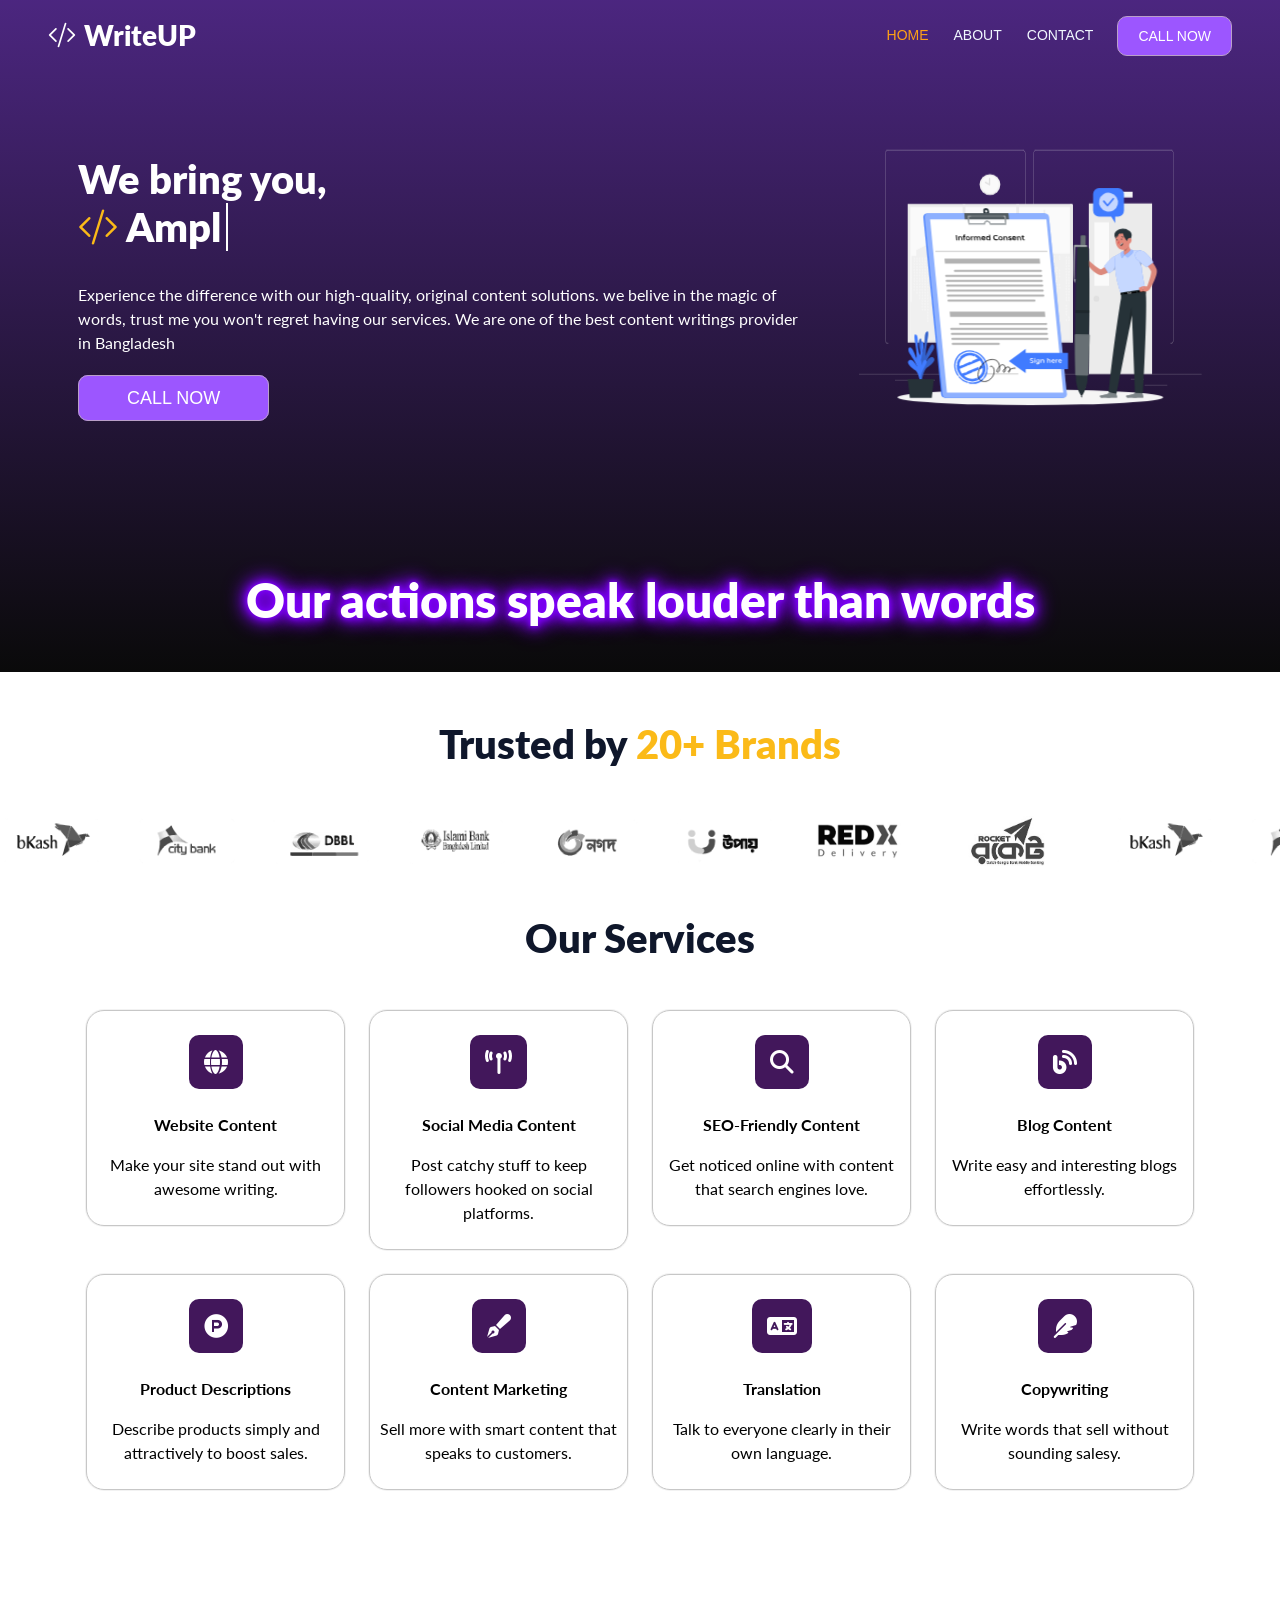
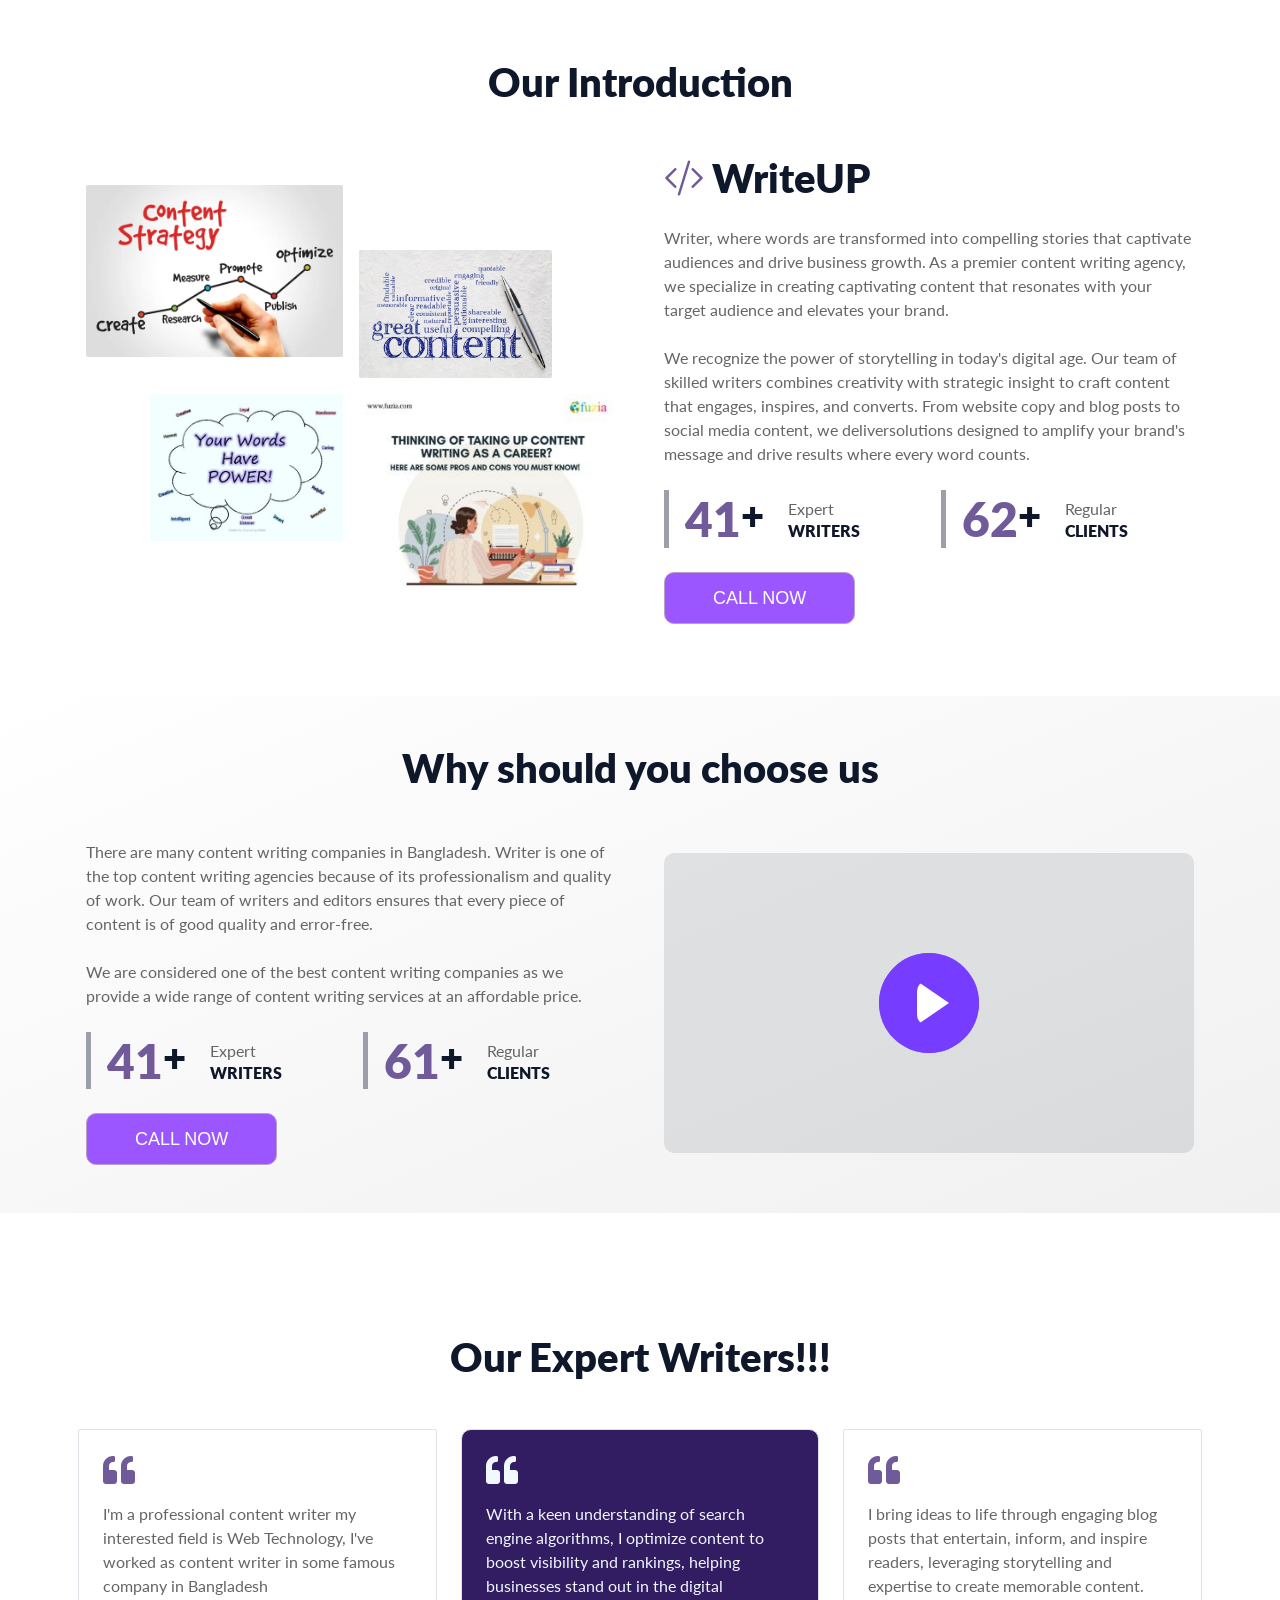
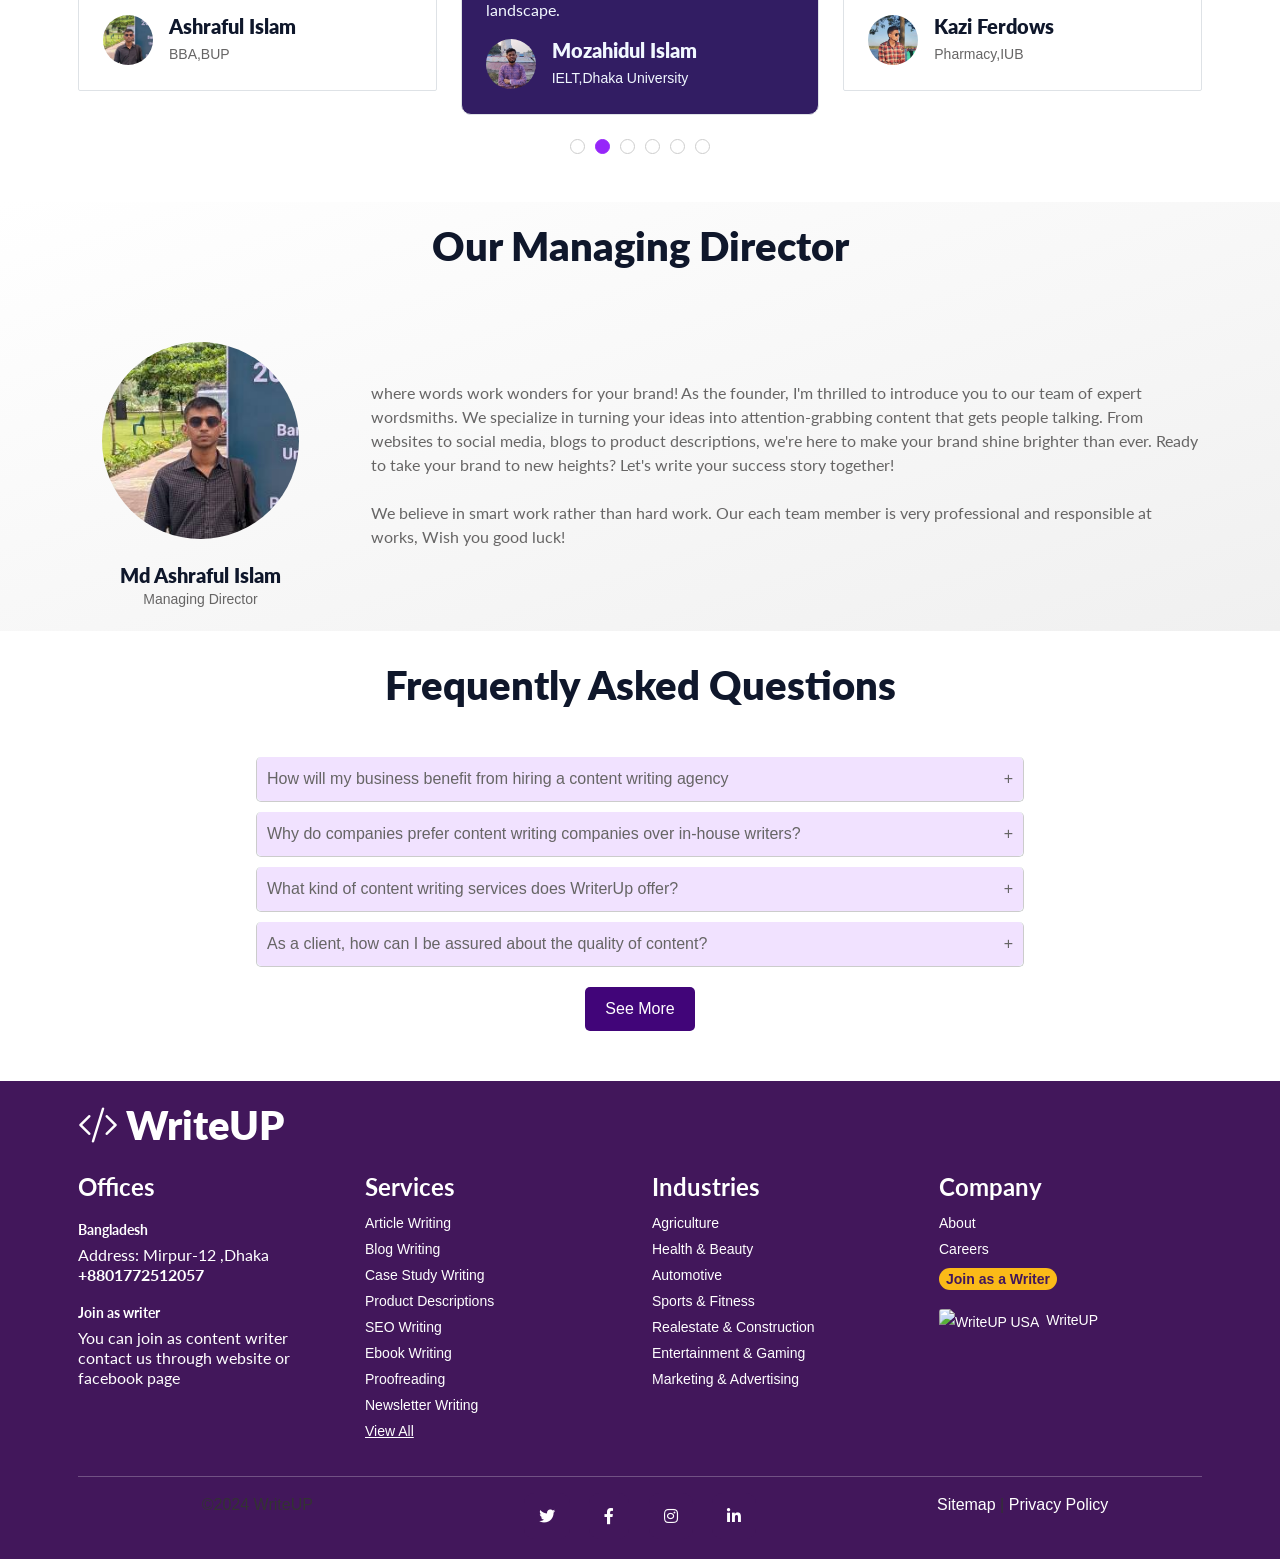
==== commit f9ded433: "My First Edit" ====
--- a/index.html
+++ b/index.html
@@ -3,7 +3,7 @@
 
 <head>
     <meta charset="utf-8">
-    <title>WriteUp</title>
+    <title>চিন্তক ভাইয়া</title>
     <meta content="width=device-width, initial-scale=1.0" name="viewport">
     <meta content="" name="keywords">
     <meta content="" name="description">
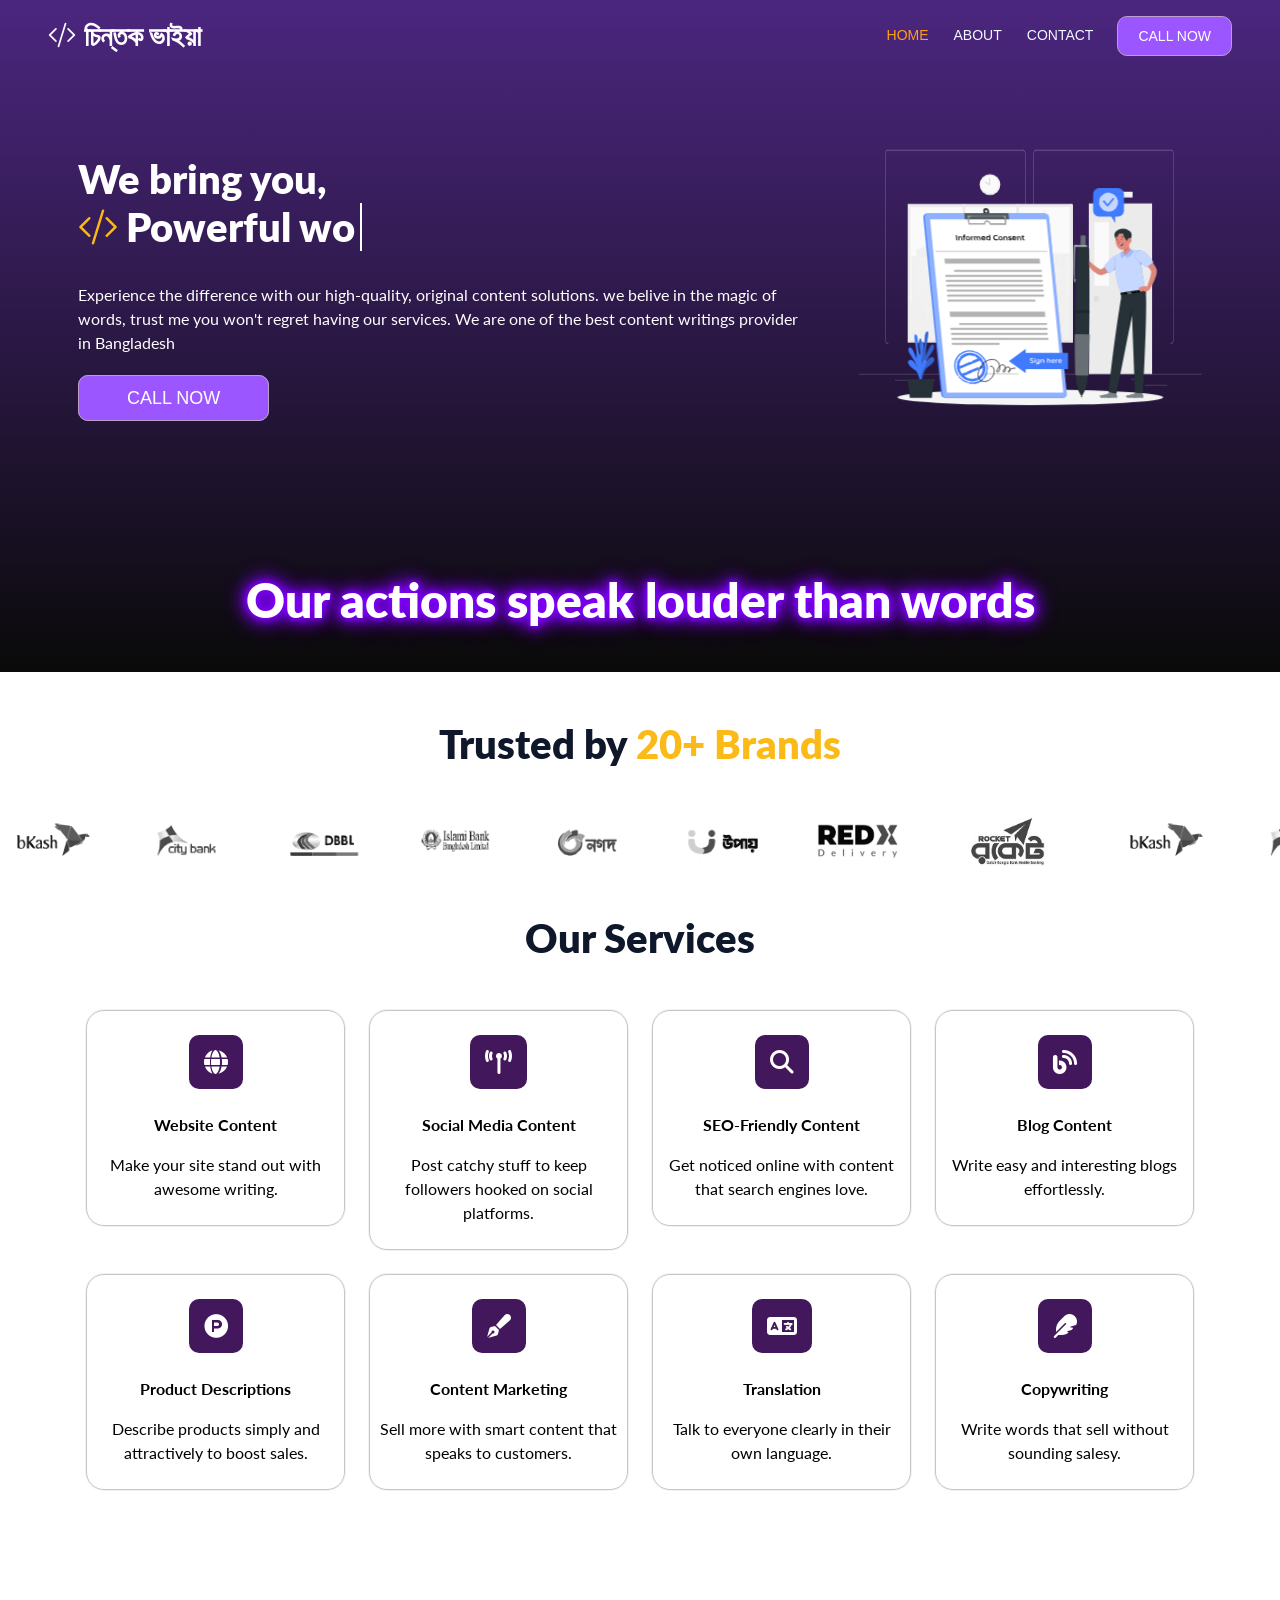
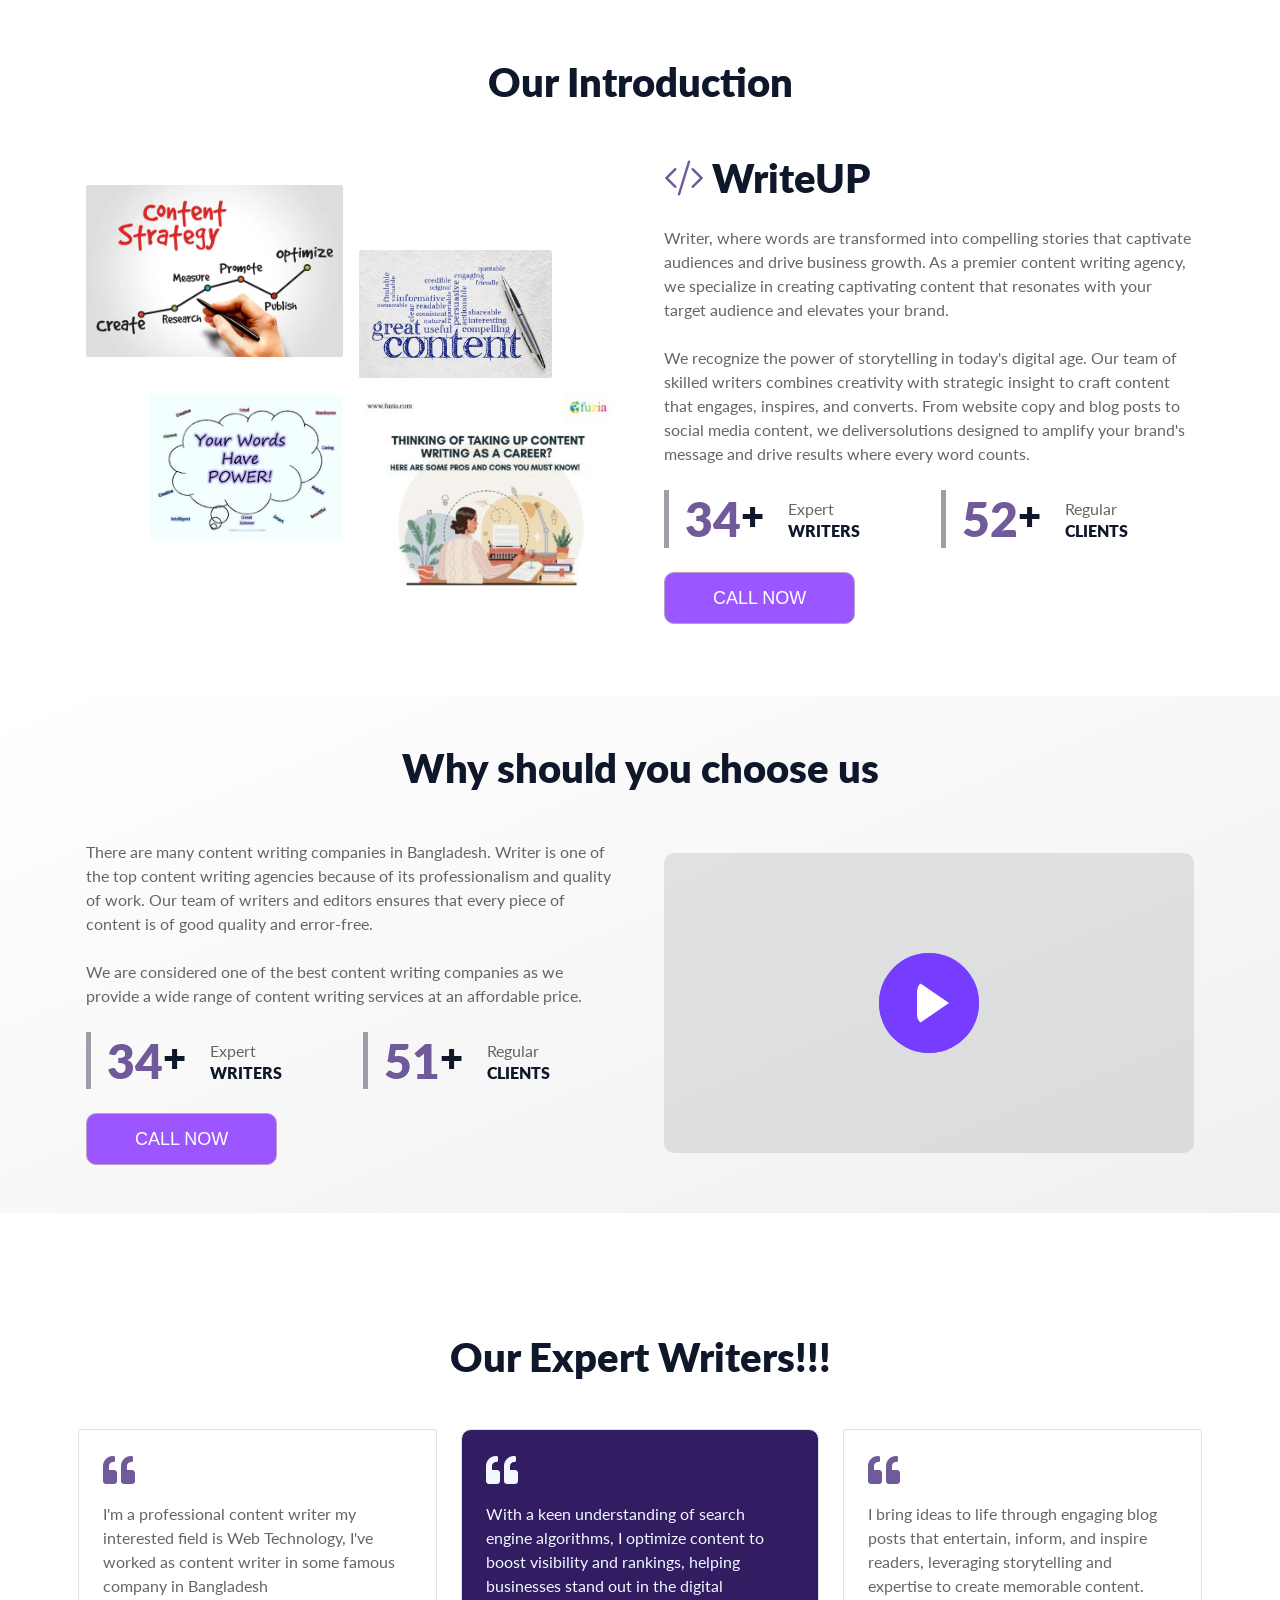
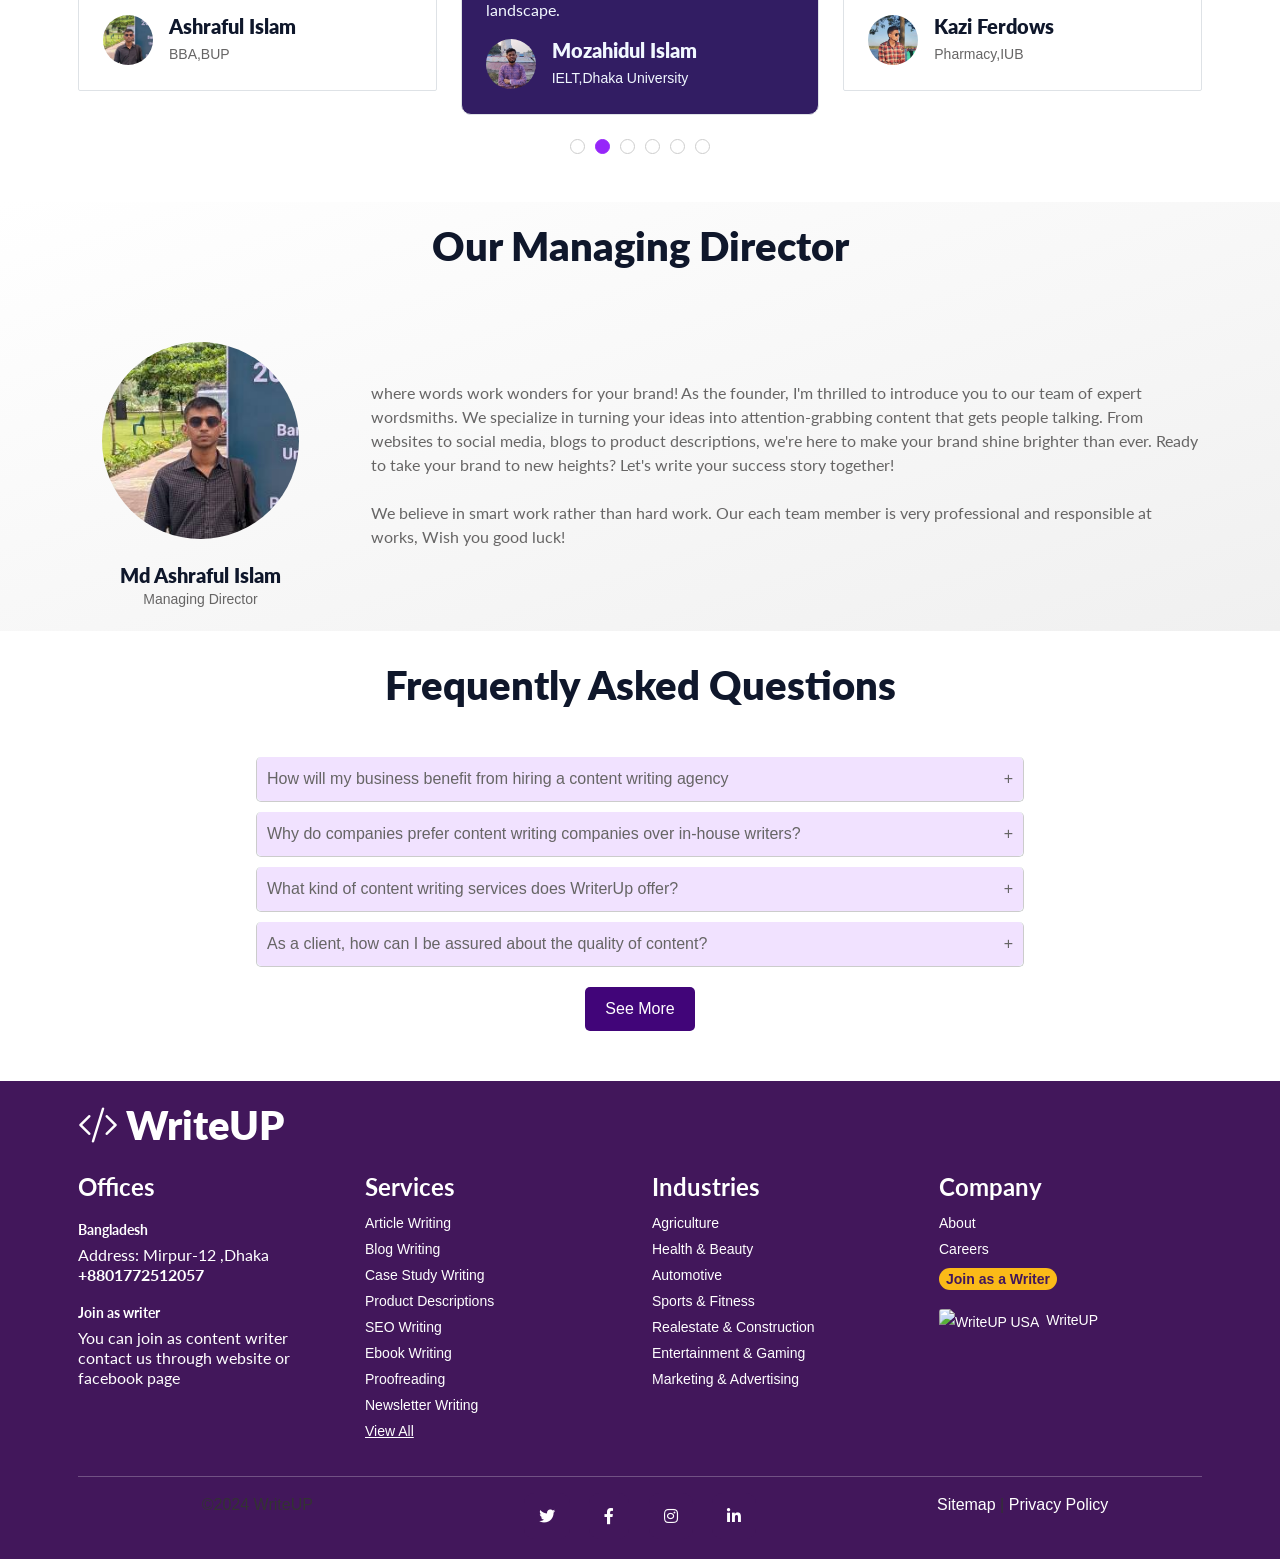
==== commit 7824323e: "My Second Edit" ====
--- a/index.html
+++ b/index.html
@@ -71,10 +71,10 @@
         <div class="container-xxl position-relative p-0">
             <nav class="navbar navbar-expand-lg navbar-dark px-4 px-lg-5 py-3 py-lg-0" style="background-color: #2b1539;">
                 <a href="/" class="navbar-brand p-0">
-                    <h3 class="mb-0 text-white"><i class="bi bi-code-slash me-2"></i>WriteUP</h3>
+                    <h3 class="mb-0 text-white"><i class="bi bi-code-slash me-2"></i>চিন্তক ভাইয়া</h3>
                 </a>
                 <button class="navbar-toggler" type="button" data-bs-toggle="collapse" data-bs-target="#navbarCollapse">
-                    <span class="navbar-toggler-icon"></span>
+                    <span class="navbar-toggler-icon"></span> 
                 </button>
                 <style>
                     .navbar-collapse a{
@@ -87,7 +87,7 @@
                         <a href="about.html" class="nav-item nav-link">About</a>
                         <a href="contact.html" class="nav-item nav-link">Contact</a>
                     </div>
-                    <a href="https://wa.me/+8801839886977" class="custom-btn btn" >Call now</a>
+                    <a href="https://wa.me/+8801750255079" class="custom-btn btn" >Call now</a>
                 </div>
             </nav>
 
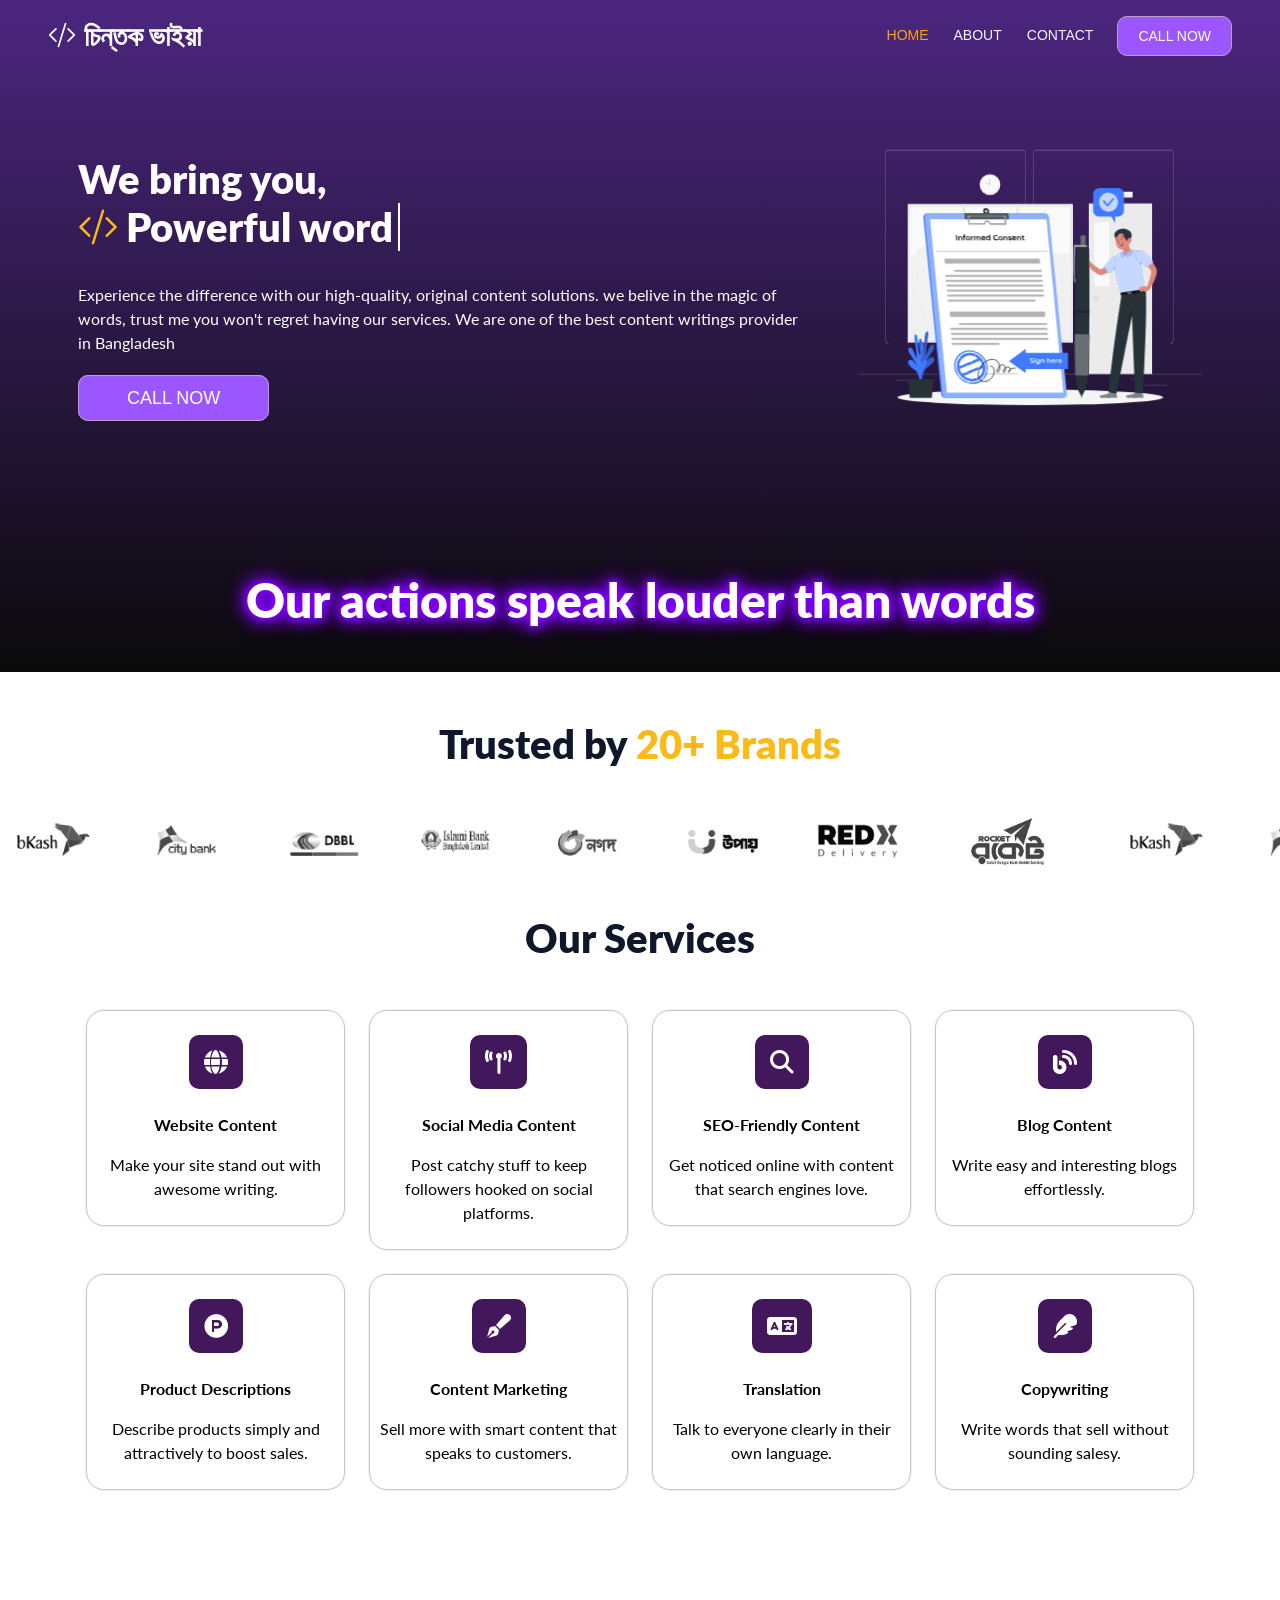
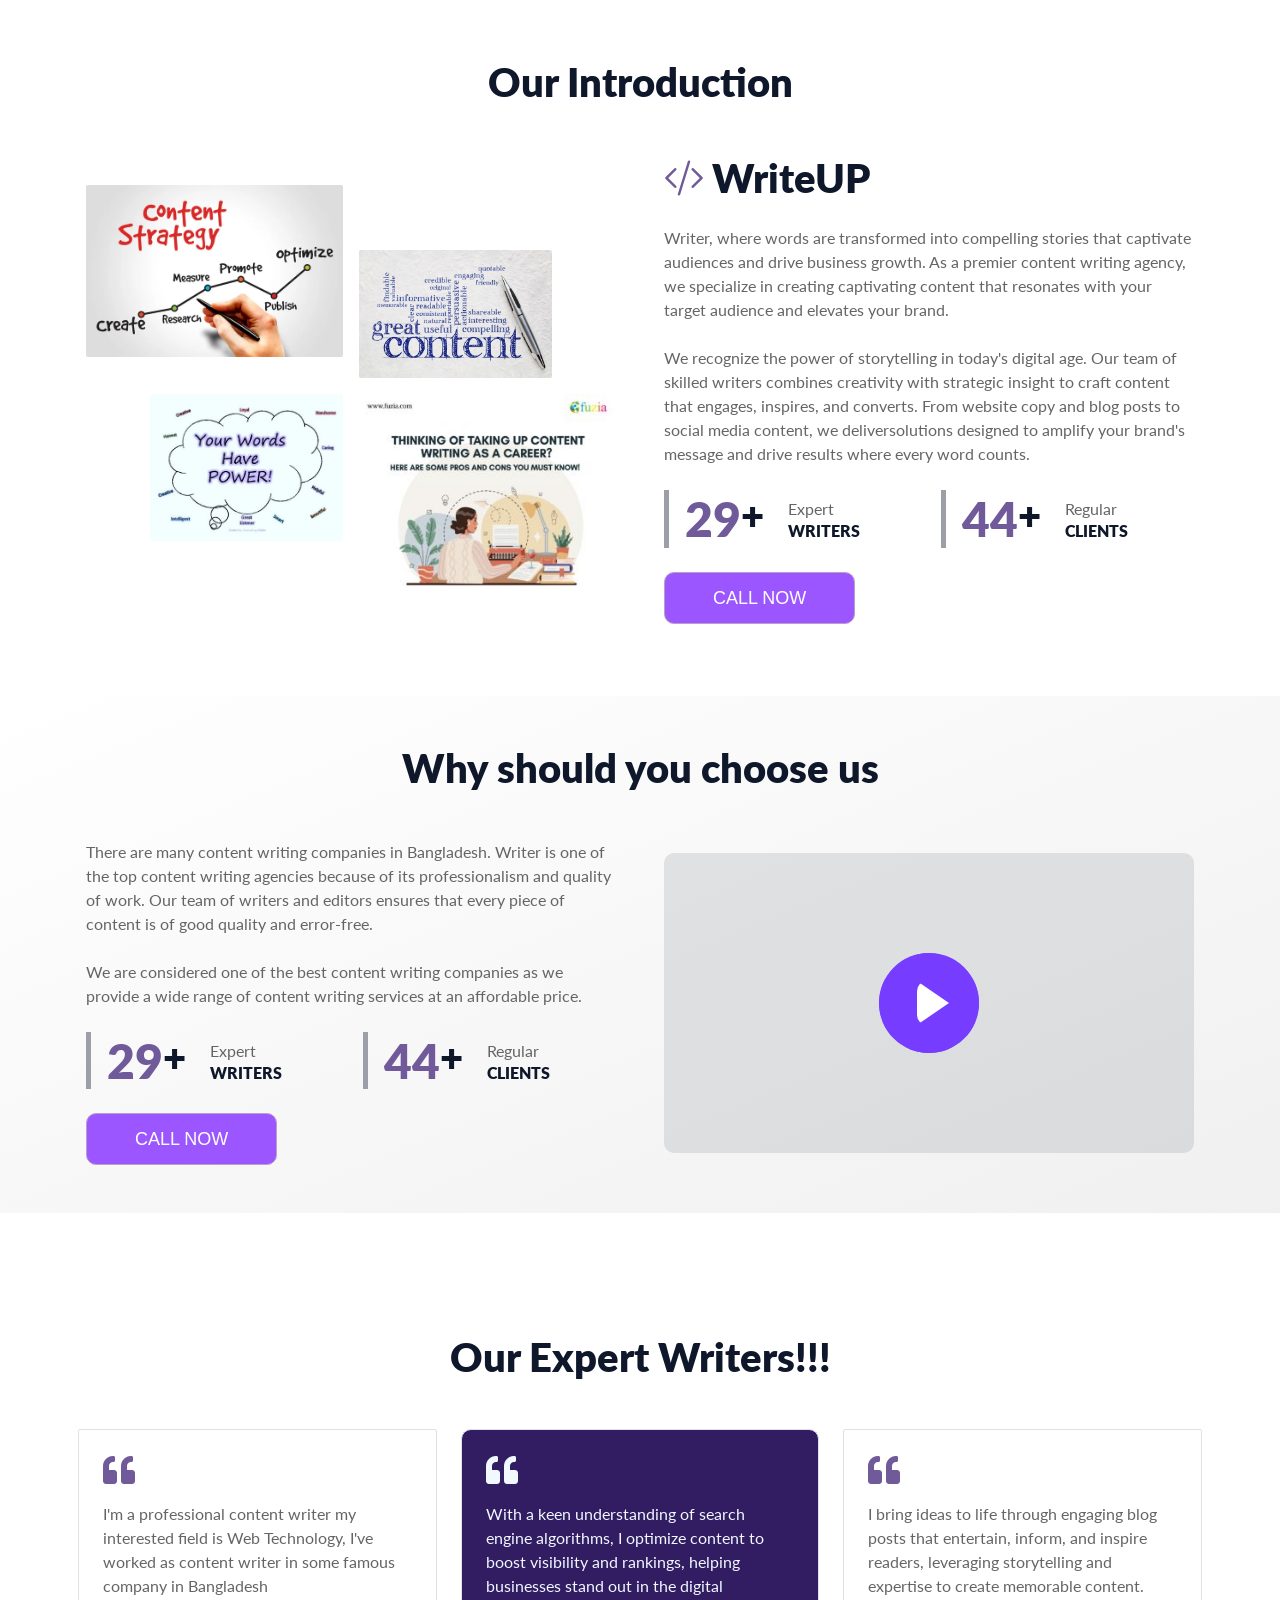
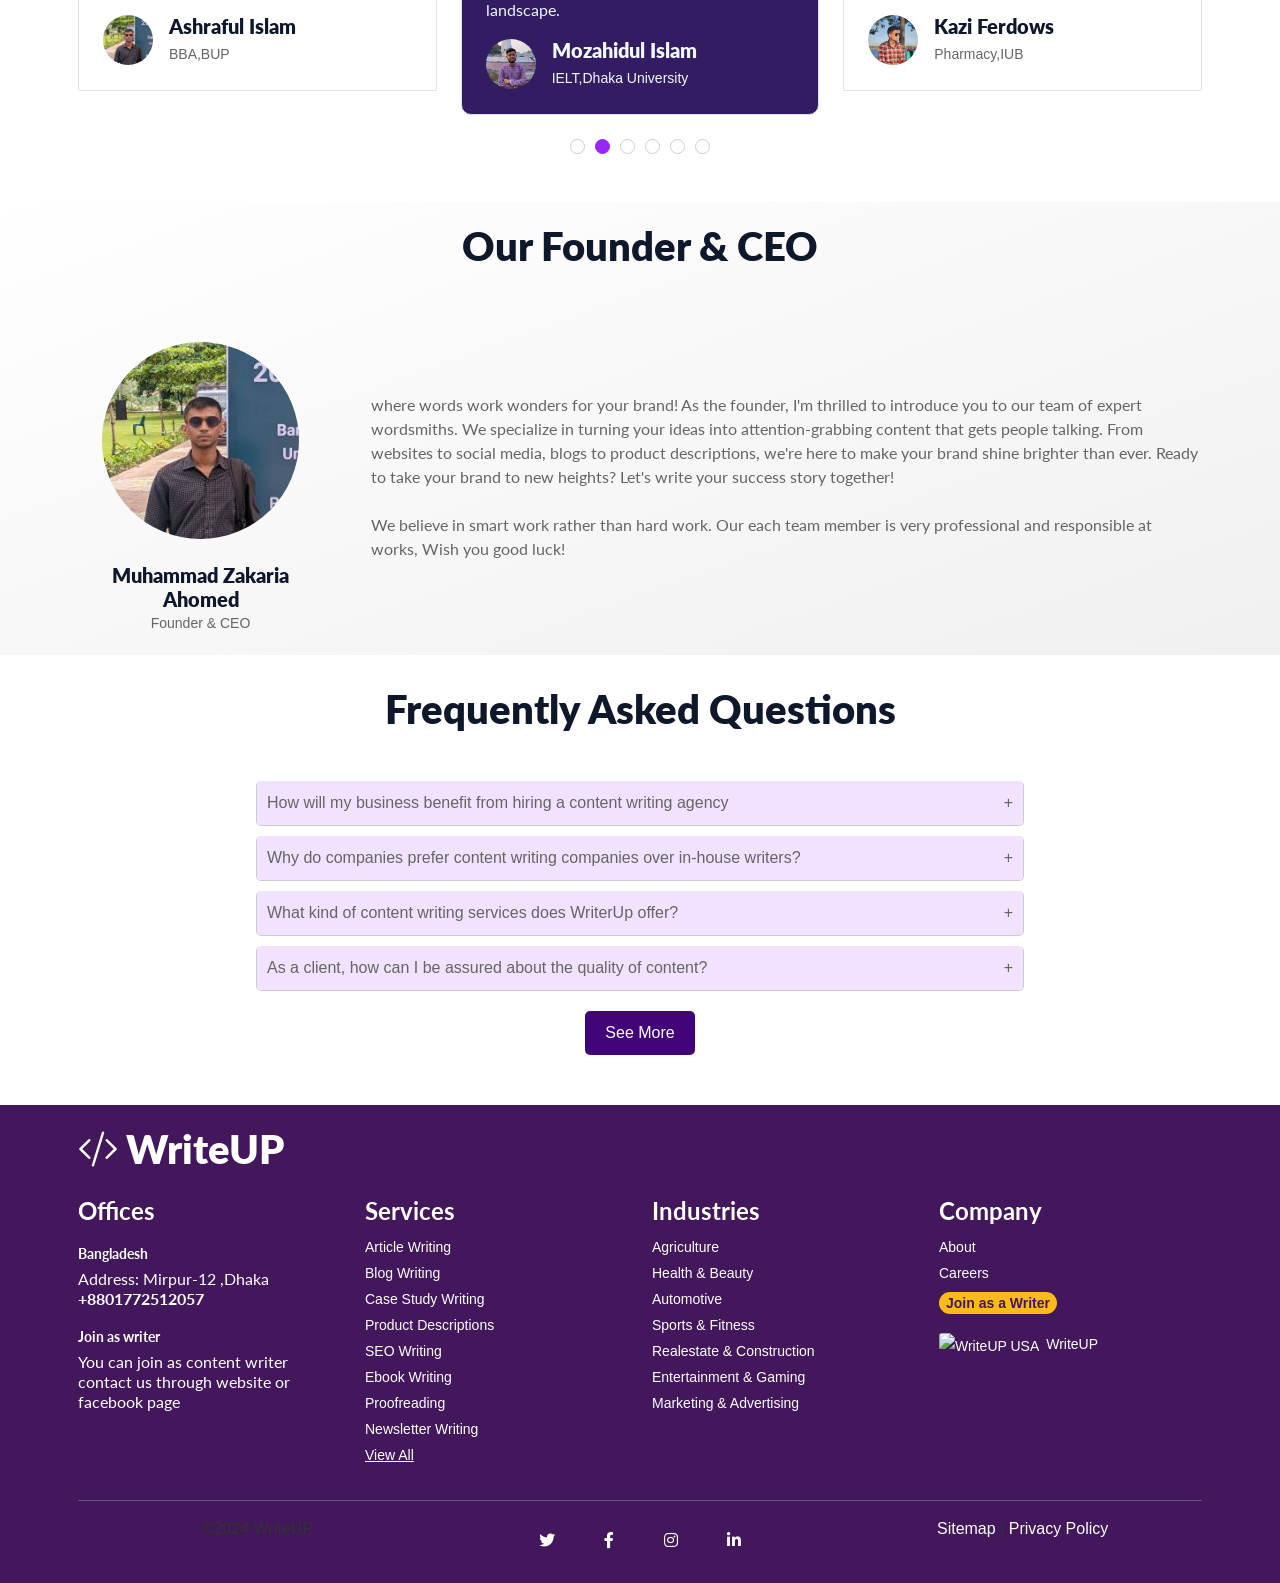
==== commit 95bbb8ac: "My Third Edit" ====
--- a/index.html
+++ b/index.html
@@ -70,7 +70,7 @@
         <!-- Navbar & Hero Start -->
         <div class="container-xxl position-relative p-0">
             <nav class="navbar navbar-expand-lg navbar-dark px-4 px-lg-5 py-3 py-lg-0" style="background-color: #2b1539;">
-                <a href="/" class="navbar-brand p-0">
+                <a href="https://chintokbhaiya.github.io/homepage/" class="navbar-brand p-0">
                     <h3 class="mb-0 text-white"><i class="bi bi-code-slash me-2"></i>চিন্তক ভাইয়া</h3>
                 </a>
                 <button class="navbar-toggler" type="button" data-bs-toggle="collapse" data-bs-target="#navbarCollapse">
@@ -98,7 +98,7 @@
                             <h4 class="display-6 text-white animated slideInLeft"><span hidden>.</span>We bring you,<br><i class="bi bi-code-slash me-2" style="color: #FBBA18;"></i><span class="typewriter"></span></h4>
  <br>                           
                             <p class="text-white animated slideInLeft mb-4 pb-2" >Experience the difference with our high-quality, original content solutions. we belive in the magic of words, trust me you won't regret having our services. We are one of the best content writings provider in Bangladesh</p>
-                            <a href="https://wa.me/+8801839886977" class="custom-btn px-sm-5 animated slideInLeft mt-5">Call now</a>
+                            <a href="https://wa.me/+8801750255079" class="custom-btn px-sm-5 animated slideInLeft mt-5">Call now</a>
                         </div>
                         <div class="col-lg-4 text-center text-lg-end mx-auto overflow-hidden">
 
@@ -577,7 +577,7 @@
  <!-- About Start -->
  <div class="container-xxl wow fadeInUp" data-wow-delay="0.1s" style="background: linear-gradient(to bottom right, #ffffff, #f0f0f0); padding: 20px;margin-bottom: 30px;">
     <div class="text-center">
-        <h1 class="mb-5">Our Managing Director</h1>
+        <h1 class="mb-5">Our Founder & CEO</h1>
     </div>
   
     <div class="container">
@@ -587,11 +587,11 @@
                     <div class="rounded-circle overflow-hidden m-4">
                         <img class="img-fluid" src="img/team-2.jpg" alt="">
                     </div>
-                    <h5 class="mb-0">Md Ashraful Islam</h5>
-                    <small>Managing Director</small>
-                </div>
-            </div>
-            <div class="col-lg-9 text-black">
+                    <h5 class="mb-0">Muhammad Zakaria Ahomed</h5>
+                    <small>Founder & CEO</small>
+                </div>
+            </div>
+            <div class="col-lg-9 text-black"> 
                 <h3 class="mb-4"></h3>
                 <p class="mb-4" style="font-family: Noto Serif Bengali;">
                     where words work wonders for your brand! As the founder, I'm thrilled to introduce you to our team of expert wordsmiths. We specialize in turning your ideas into attention-grabbing content that gets people talking. From websites to social media, blogs to product descriptions, we're here to make your brand shine brighter than ever. Ready to take your brand to new heights? Let's write your success story together!</p>
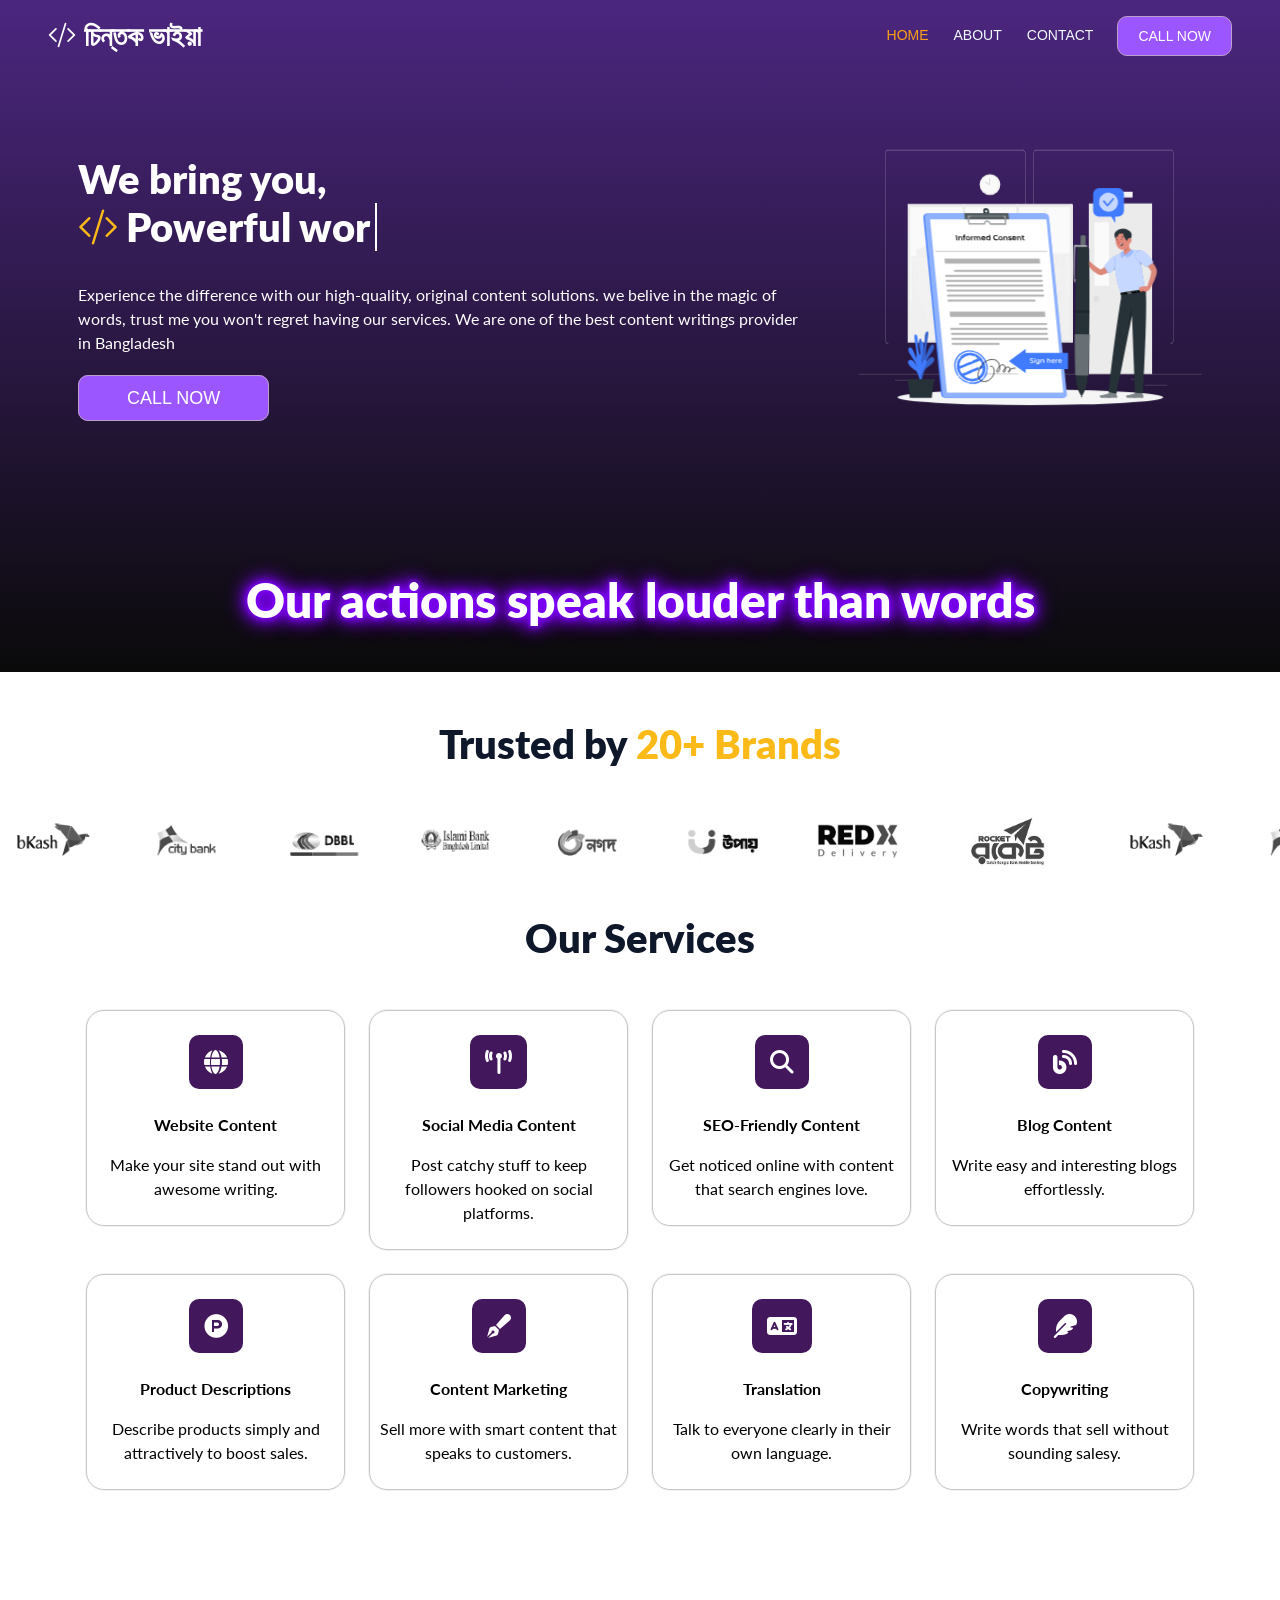
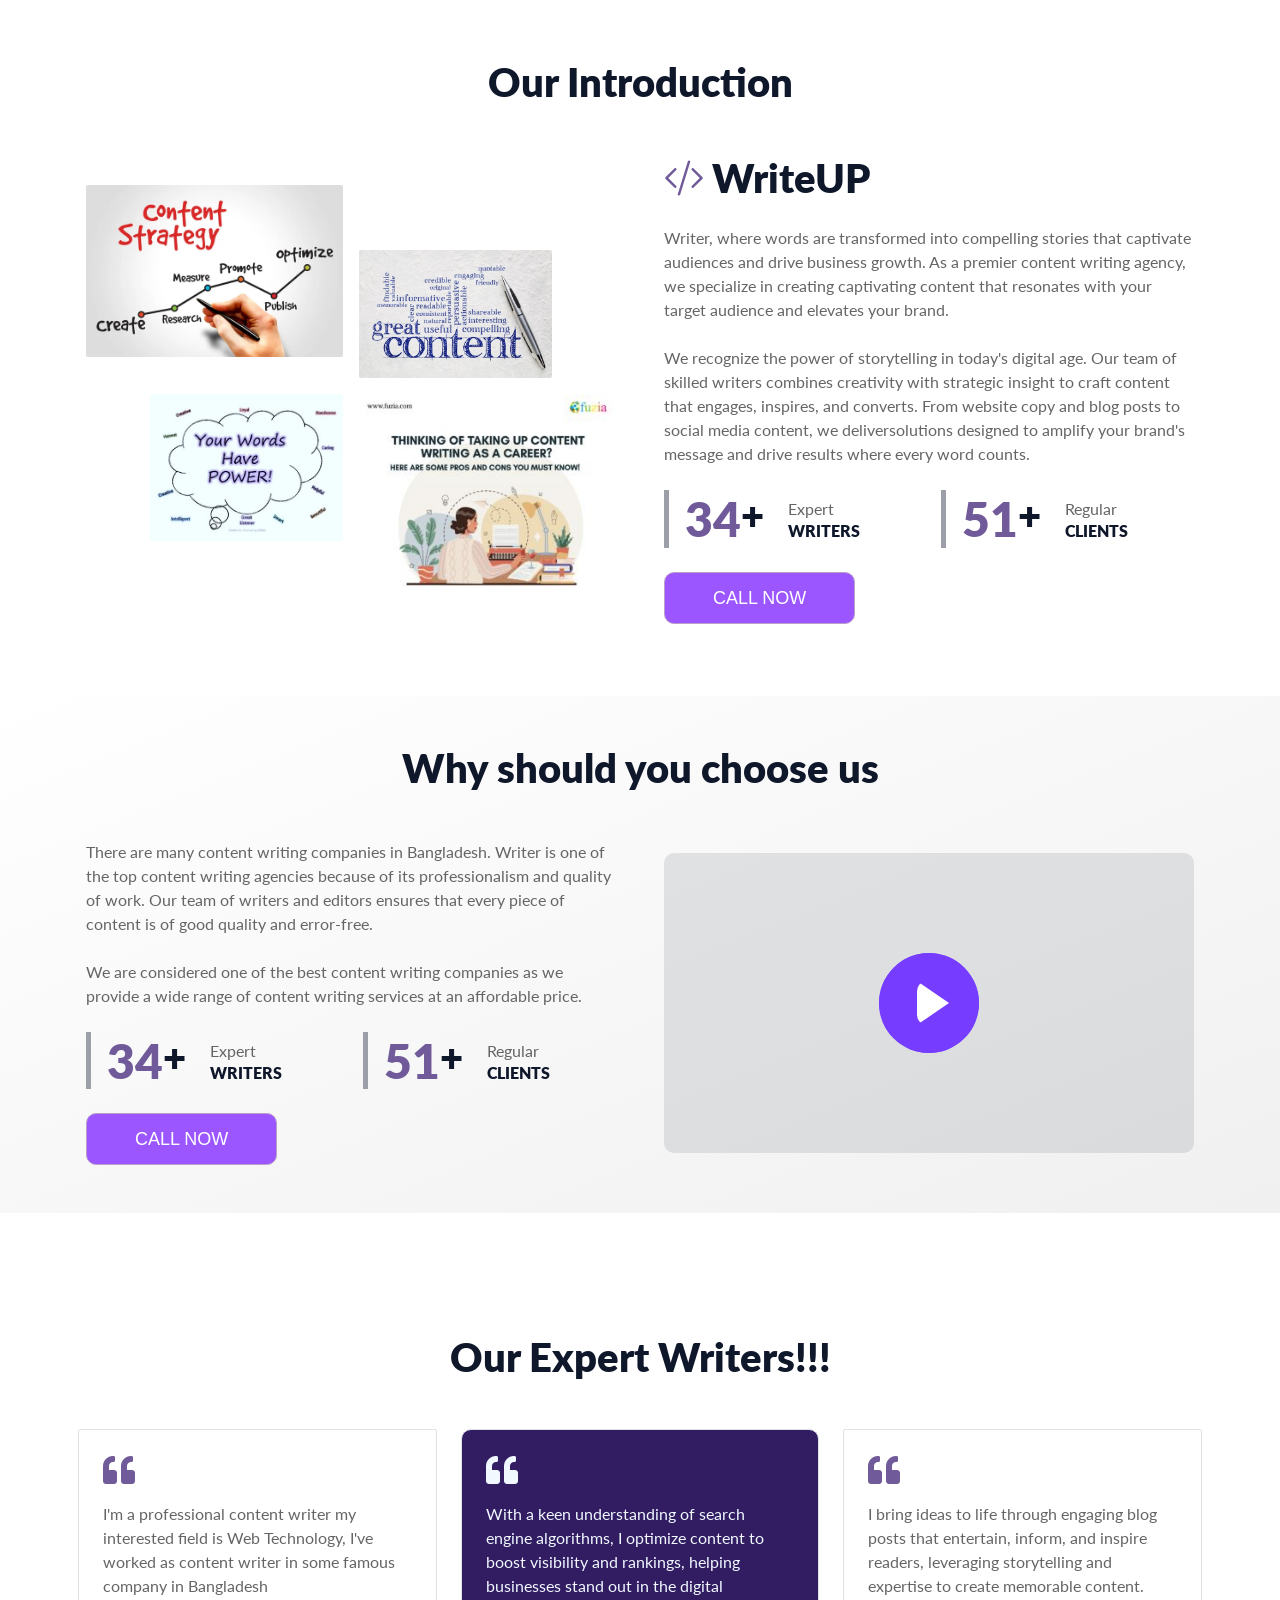
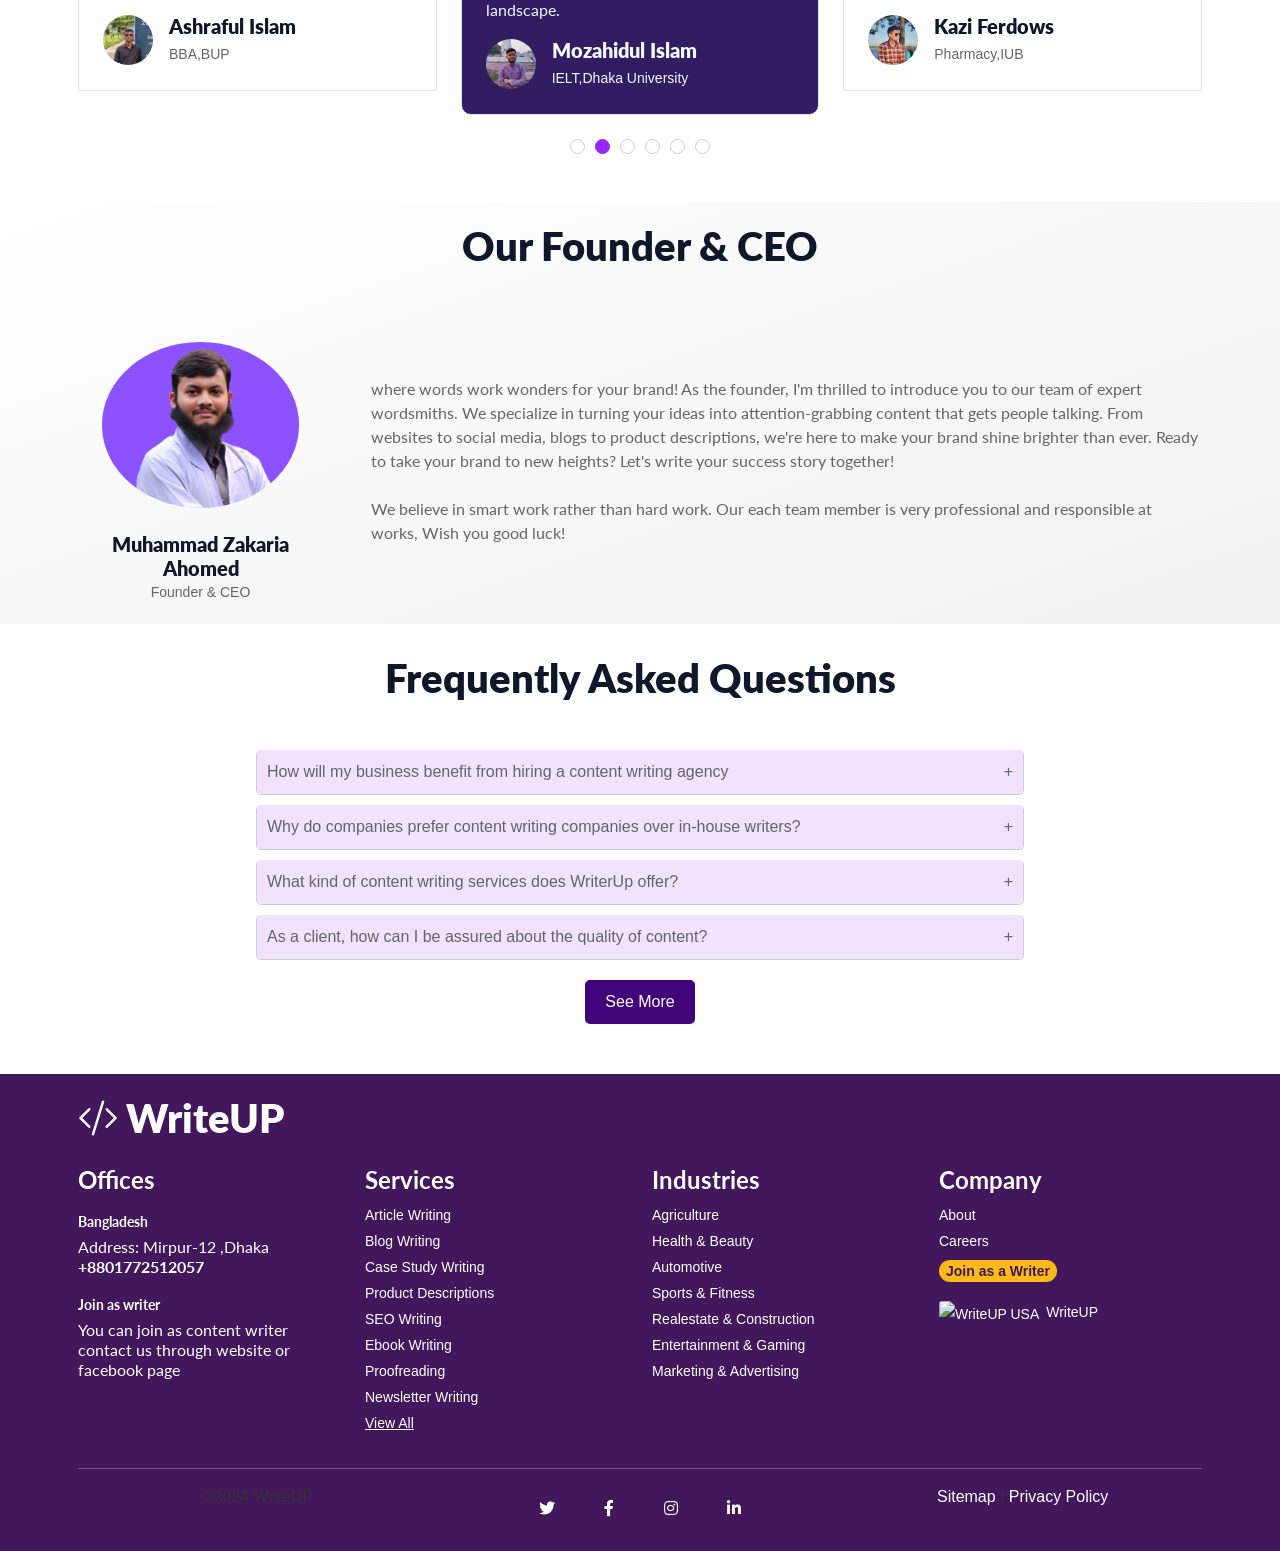
==== commit 0d36bad6: "my fourth edit" ====
--- a/index.html
+++ b/index.html
@@ -585,7 +585,7 @@
             <div class="col-lg-3 col-md-6">
                 <div class="text-center rounded overflow-hidden">
                     <div class="rounded-circle overflow-hidden m-4">
-                        <img class="img-fluid" src="img/team-2.jpg" alt="">
+                        <img class="img-fluid" src="img/zakaria.png" alt="zakaria">
                     </div>
                     <h5 class="mb-0">Muhammad Zakaria Ahomed</h5>
                     <small>Founder & CEO</small>
